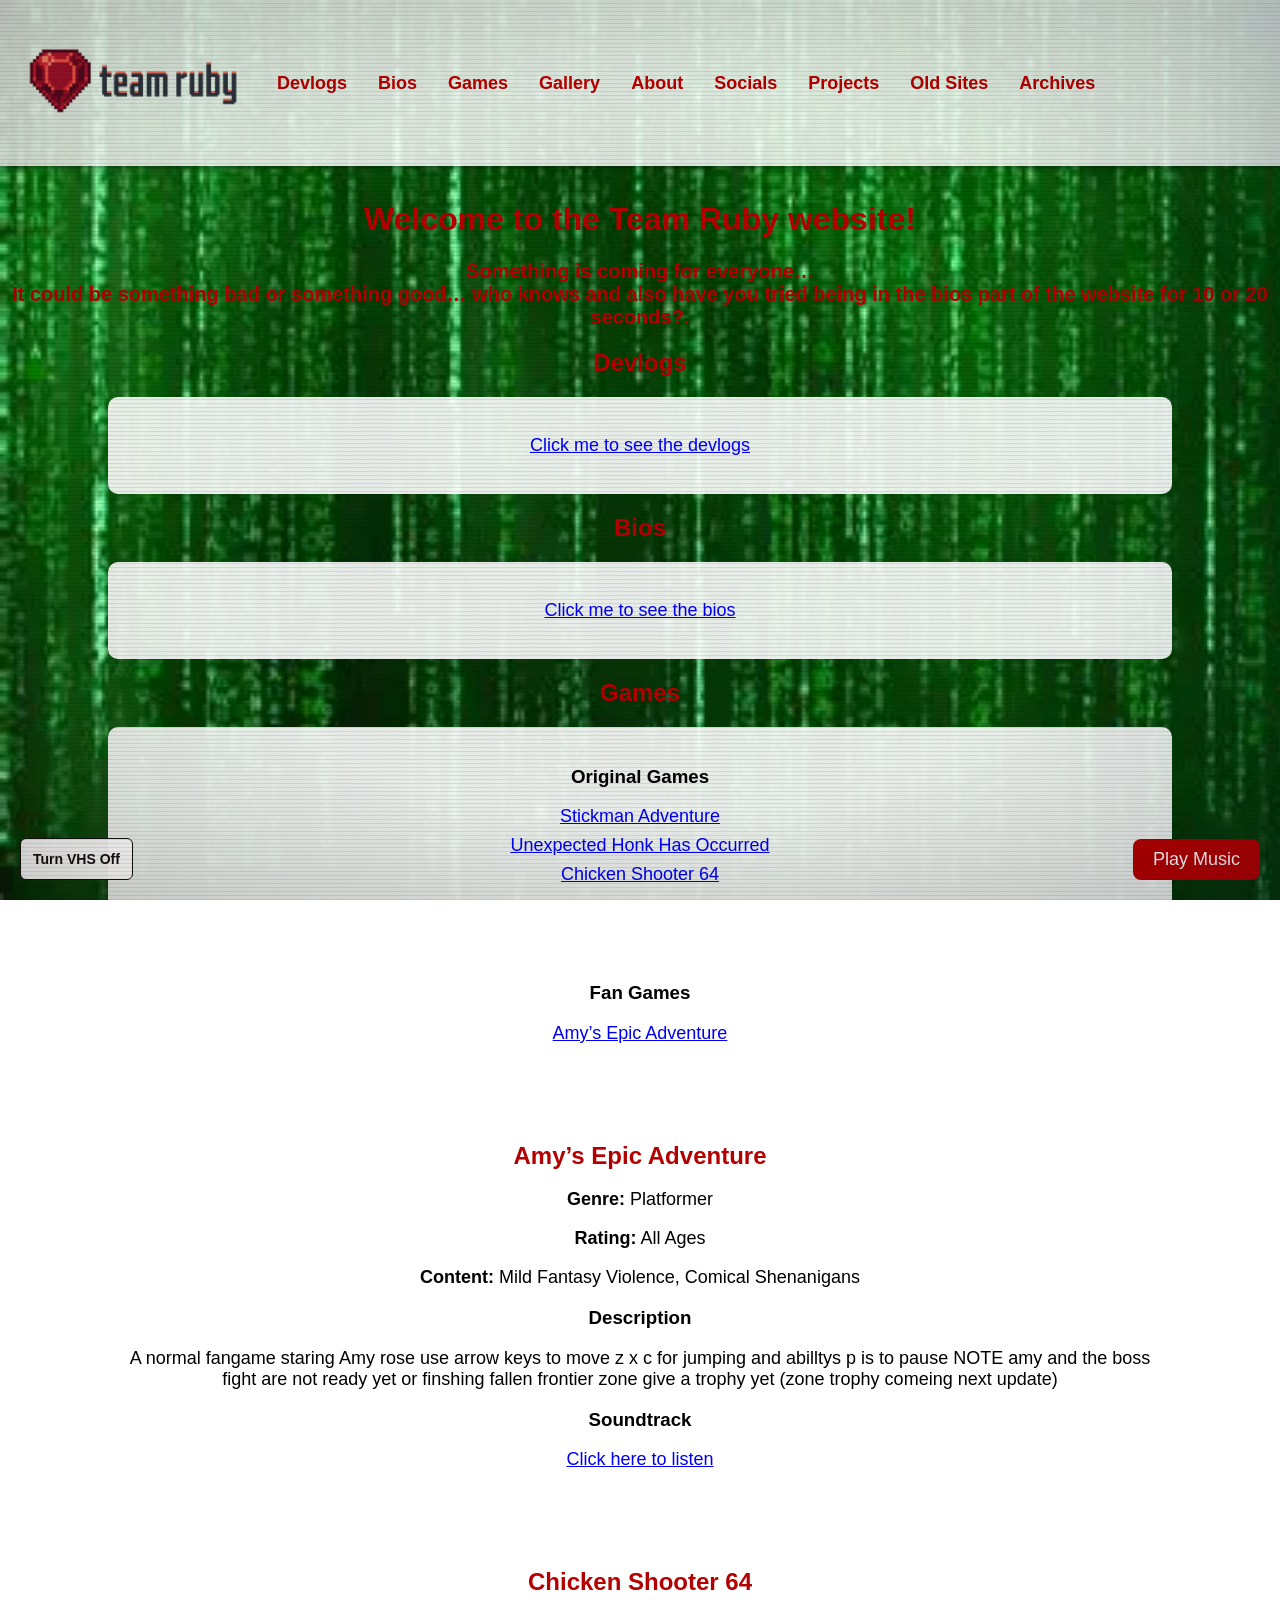
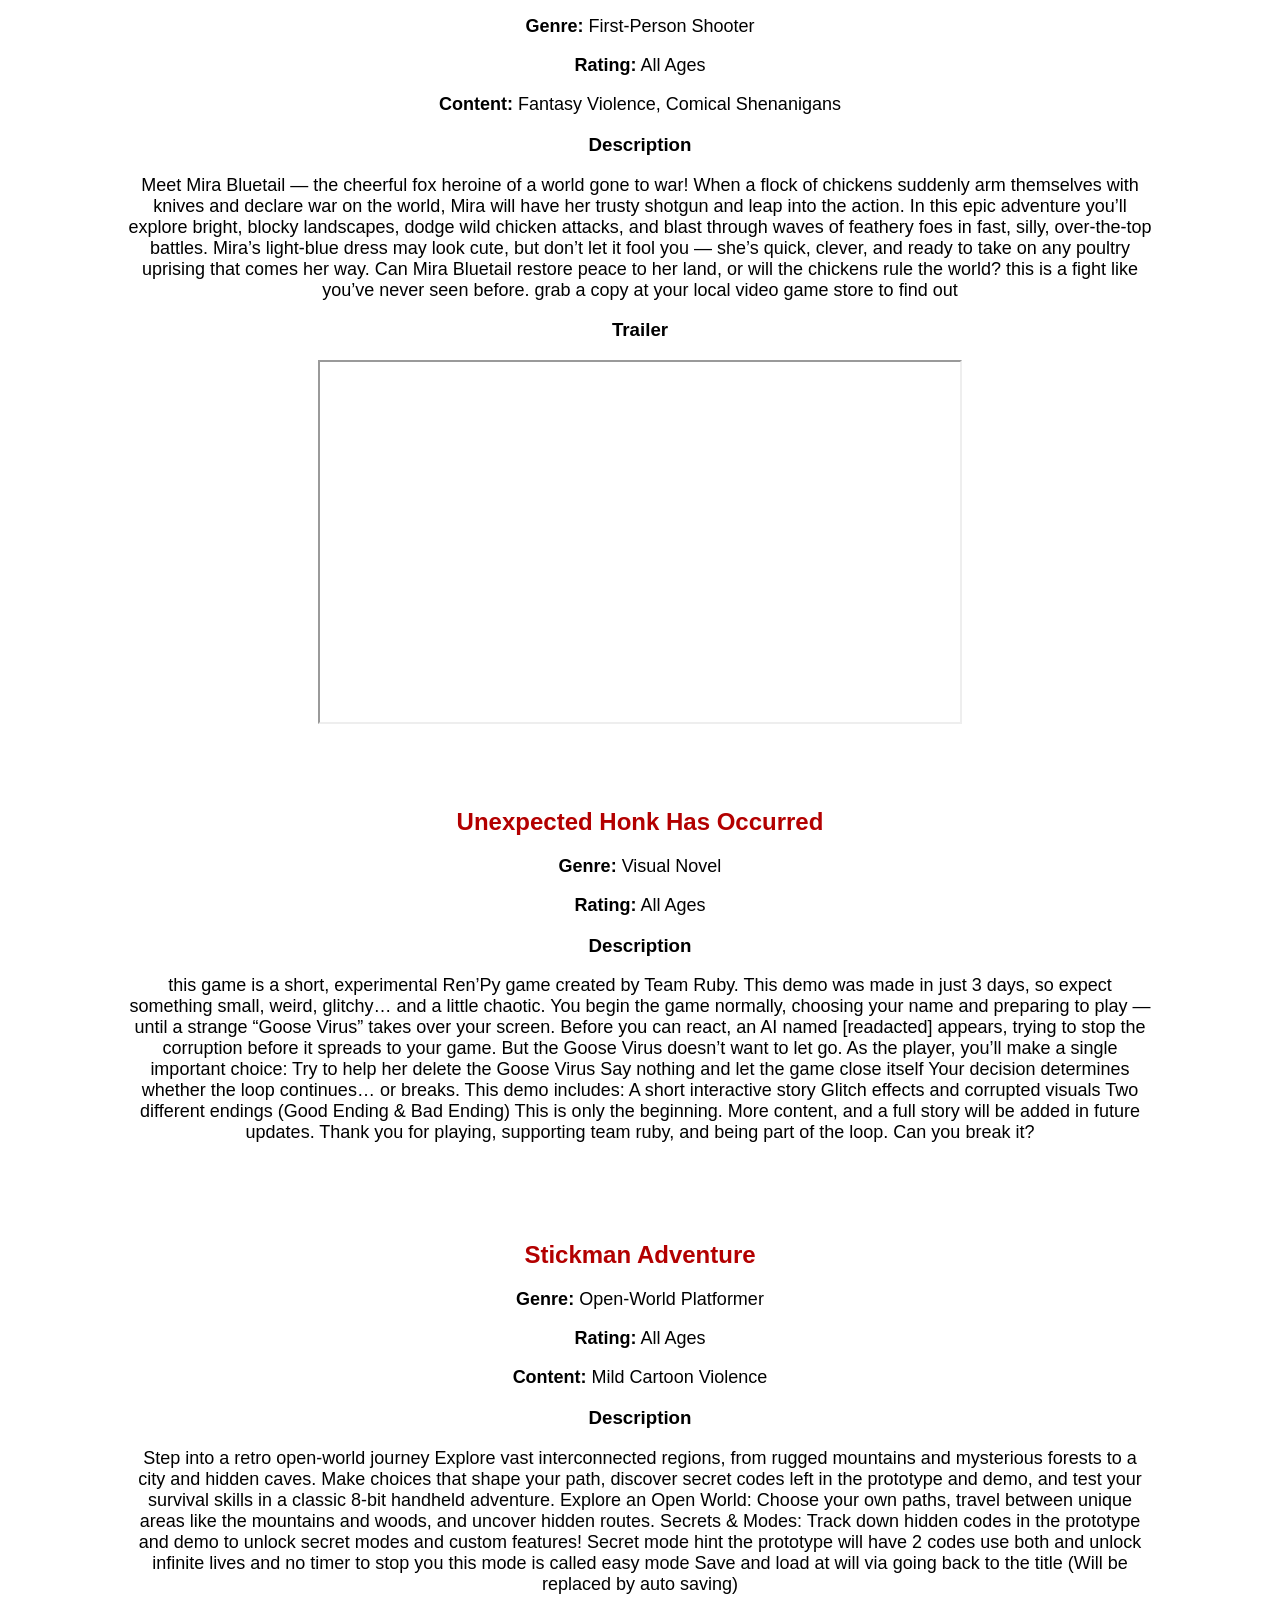
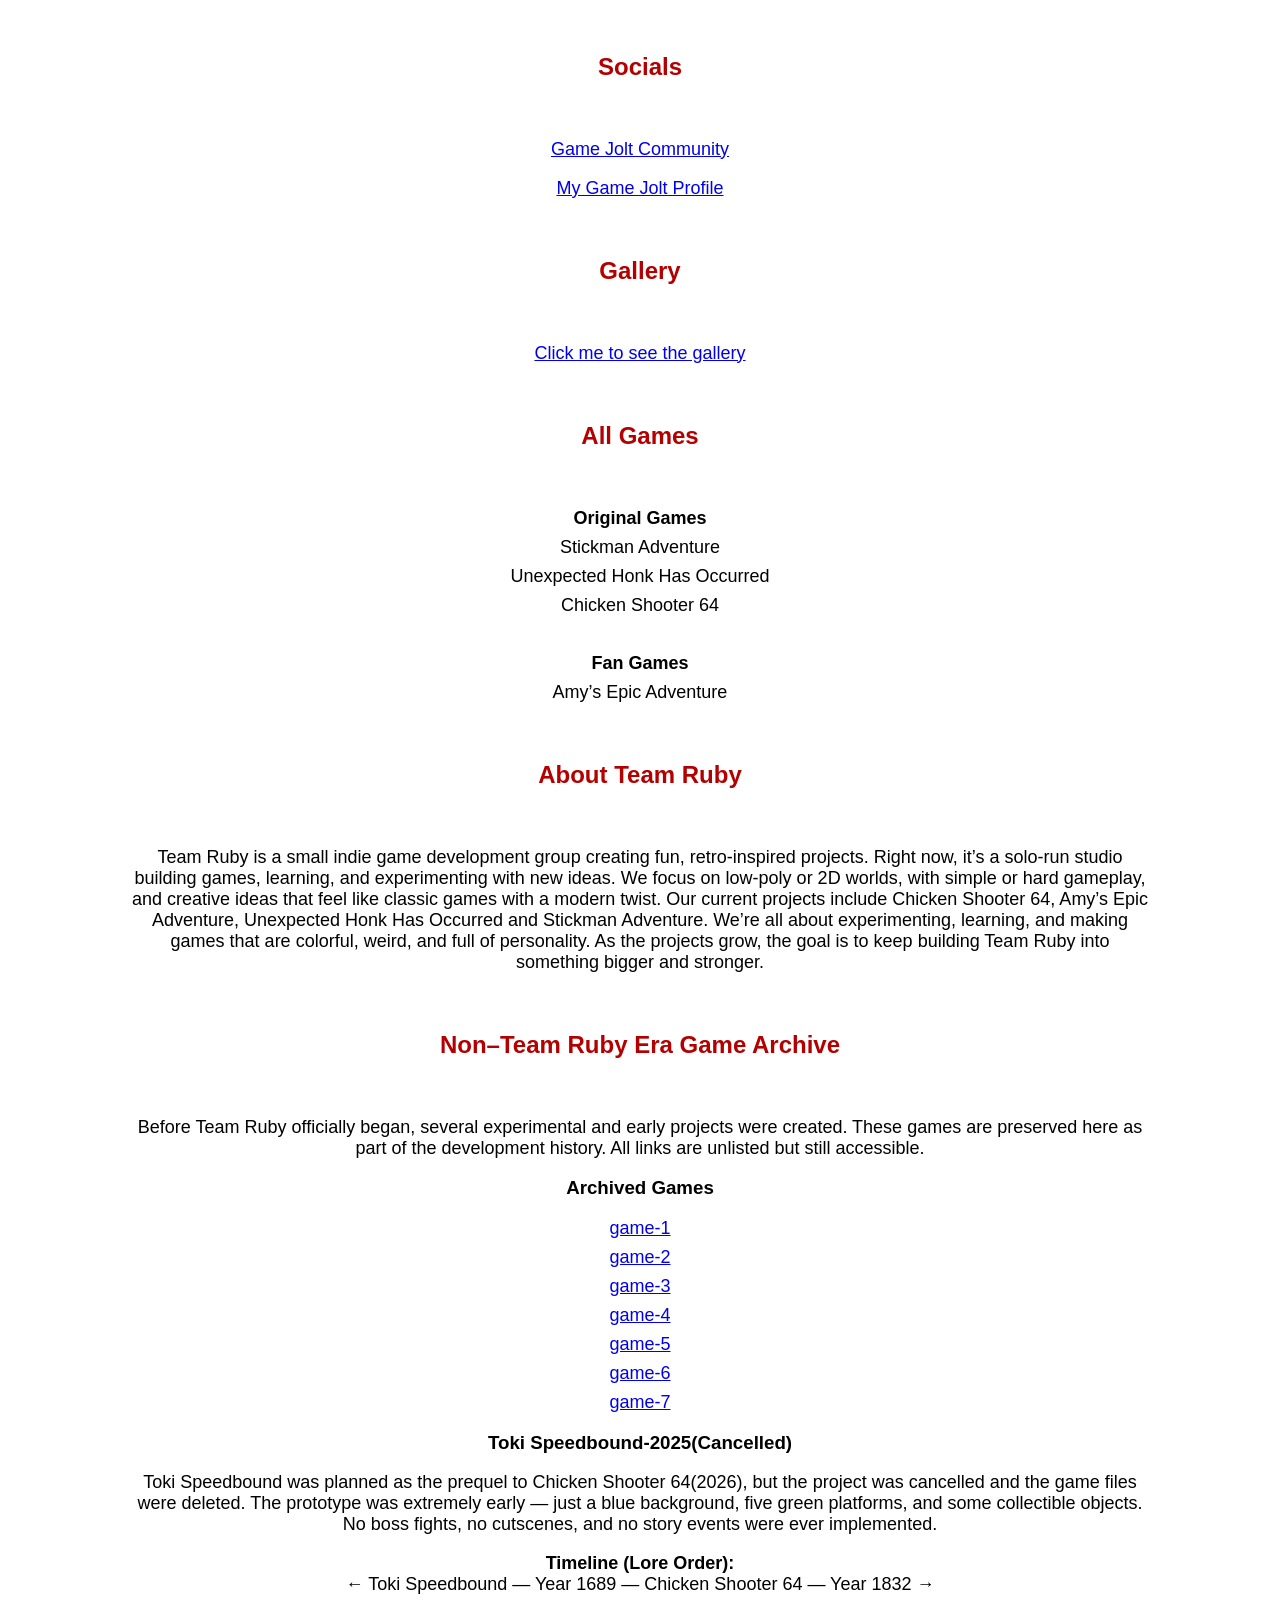
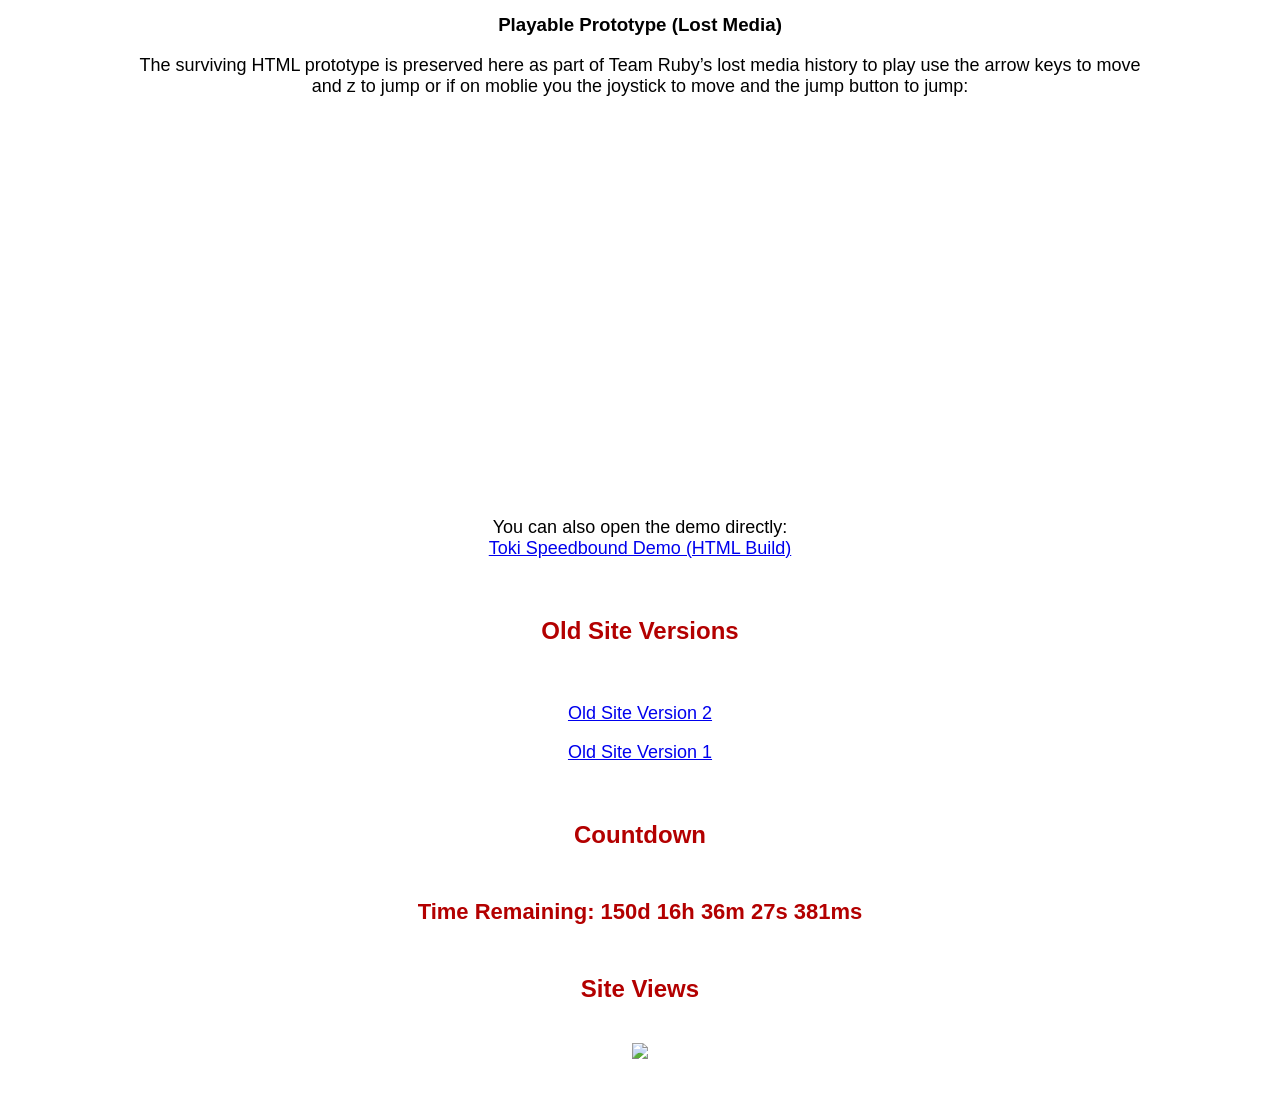
==== index.html @ decb9730 "Update index.html" ====
<!DOCTYPE html>
<html>
<head>
    <meta charset="UTF-8">
    <meta name="viewport" content="width=device-width, initial-scale=1.0">
    <title>Team Ruby</title>

    <style>
        html {
            scroll-padding-top: 140px;
        }

        body {
            font-family: Arial, sans-serif;
            background-image: url("assets/pictures/codebg.png");
            background-size: cover;
            background-repeat: no-repeat;
            background-attachment: fixed;
            text-align: center;
            margin: 0;
            padding: 0;
            overflow-x: hidden;
        }

        .header-bar {
            width: 100%;
            background: rgba(255, 255, 255, 0.85);
            display: flex;
            align-items: center;
            justify-content: flex-start;
            flex-wrap: wrap;
            gap: 8px 24px;
            padding: 8px 20px;
            box-sizing: border-box;
            position: fixed;
            top: 0;
            left: 0;
            z-index: 1000;
            box-shadow: 0px 2px 5px rgba(0,0,0,0.3);
            min-height: 120px;
        }

        .header-bar img {
            height: 150px;
            max-width: 100%;
        }

        .nav-links {
            display: flex;
            flex: 1 1 600px;
            flex-wrap: wrap;
            gap: 15px;
        }

        .nav-links a {
            font-size: 18px;
            color: #b30000;
            text-decoration: none;
            font-weight: bold;
            padding: 5px 8px;
        }

        .nav-links a:hover {
            text-decoration: underline;
        }

        .hamburger {
            display: none;
            flex-direction: column;
            gap: 5px;
            cursor: pointer;
        }

        .hamburger div {
            width: 32px;
            height: 4px;
            background: #b30000;
            border-radius: 2px;
        }

        .mobile-menu {
            display: none;
            flex-direction: column;
            background: rgba(255, 255, 255, 0.95);
            width: 100%;
            box-shadow: 0px 2px 5px rgba(0,0,0,0.3);
            overflow: hidden;
            max-height: 0;
            transition: max-height 0.35s ease;
        }

        .mobile-menu.open {
            display: flex;
            max-height: 500px;
        }

        .mobile-menu a {
            padding: 12px;
            font-size: 16px;
            color: #b30000;
            font-weight: bold;
            text-decoration: none;
        }

        .mobile-menu a:hover {
            background: #ffe5e5;
        }

        @media (max-width: 600px) {
            .nav-links {
                display: none;
            }
            .hamburger {
                display: flex;
            }
        }

        .content {
            padding-top: 180px;
        }

        h1, h2 {
            color: #b30000;
        }

        p {
            font-size: 18px;
        }

        .section-box {
            background: rgba(255, 255, 255, 0.9);
            width: 80%;
            margin: 20px auto;
            padding: 20px;
            border-radius: 10px;
        }

        ul {
            list-style: none;
            padding: 0;
            font-size: 18px;
        }

        li {
            margin: 8px 0;
        }

        #music-toggle {
            position: fixed;
            bottom: 20px;
            right: 20px;
            padding: 10px 20px;
            font-size: 18px;
            background: #b30000;
            color: white;
            border: none;
            border-radius: 8px;
            cursor: pointer;
            z-index: 2000;
        }

        #mystery-message:hover {
            cursor: pointer;
            text-decoration: underline;
        }

        /* MOBILE PATCH CSS */
        @media (max-width: 600px) {
            .header-bar {
                display: none;
            }
            #mobile-access {
                display: block;
            }
        }

        #mobile-access {
            display: none;
            margin-top: 160px;
        }

        #mobile-access .section-box {
            background: rgba(255, 255, 255, 0.95);
            width: 85%;
            margin: 20px auto;
            padding: 20px;
            border-radius: 10px;
        }

        #mobile-access a {
            display: block;
            padding: 12px;
            font-size: 18px;
            color: #b30000;
            font-weight: bold;
            text-decoration: none;
        }

        #mobile-access a:hover {
            background: #ffe5e5;
        }
    </style>

    <link rel="stylesheet" href="assets/css/vhs.css">
</head>

<body>

<div class="header-bar">
    <img src="assets/pictures/logo.png" alt="Team Ruby Logo">

    <div class="nav-links">
        <a href="extra_htmls/devlog.html">Devlogs</a>
        <a href="extra_htmls/bios.html">Bios</a>
        <a href="#games">Games</a>
        <a href="extra_htmls/gallery.html">Gallery</a>
        <a href="#about">About</a>
        <a href="#socials">Socials</a>
        <a href="#gameslist">Projects</a>
        <a href="#oldsites">Old Sites</a>
        <a href="#archive">Archives</a>
        <a id="devConsoleLink" href="https://animecraftyt.github.io/teamrubysite-console/" style="display:none;">Dev Console</a>
    </div>

    <div class="hamburger" id="hamburger">
        <div></div>
        <div></div>
        <div></div>
    </div>
</div>

<div class="mobile-menu" id="mobile-menu">
    <a href="extra_htmls/devlog.html">Devlogs</a>
    <a href="extra_htmls/bios.html">Bios</a>
    <a href="#games">Games</a>
    <a href="extra_htmls/gallery.html">Gallery</a>
    <a href="#about">About</a>
    <a href="#socials">Socials</a>
    <a href="#gameslist">Projects</a>
    <a href="#oldsites">Old Sites</a>
    <a href="#archive">Archives</a>
    <a id="devConsoleLinkMobile" href="https://animecraftyt.github.io/teamrubysite-console/" style="display:none;">Dev Console</a>
</div>

<button id="music-toggle">Play Music</button>
<audio id="bg-music" src="assets/audio/main-music.mp3" loop></audio>

<div class="content">

<h1>Welcome to the Team Ruby website!</h1>

<div id="mystery-message" style="color:#b30000; font-size:20px; font-weight:bold; margin-top:20px;">
    Something is coming for everyone…<br>
    It could be something bad or something good… who knows and also have you tried being in the bios part of the website for 10 or 20 seconds?.
</div>

<script>
document.getElementById("mystery-message").addEventListener("click", () => {
    document.getElementById("countdown-target").scrollIntoView({
        behavior: "smooth"
    });
});
</script>

<!-- ⭐ MOBILE PATCH VISUAL PART (PLACED ABOVE DEVLOGS) -->
<div id="mobile-access" style="display:none;">
    <div class="section-box">
        <h2>Mobile Navigation</h2>

        <a href="extra_htmls/devlog.html">Devlogs</a>
        <a href="extra_htmls/bios.html">Bios</a>
        <a href="#games">Games</a>
        <a href="extra_htmls/gallery.html">Gallery</a>
        <a href="#about">About</a>
        <a href="#socials">Socials</a>
        <a href="#gameslist">Projects</a>
        <a href="#oldsites">Old Sites</a>

        <a id="devConsoleLinkMobile" href="console/index.html" style="display:none;">Dev Console</a>
    </div>
</div>

<!-- Your original Devlogs section continues here -->
<h2 id="devlogs">Devlogs</h2>
<div class="section-box">
    <p><a href="extra_htmls/devlog.html">Click me to see the devlogs</a></p>
</div>

    <h2 id="bios">Bios</h2>
<div class="section-box">
    <p><a href="extra_htmls/bios.html">Click me to see the bios</a></p>
</div>

<h2 id="games">Games</h2>
<div class="section-box">
    <h3>Original Games</h3>
    <ul>
        <li><a href="#stickman">Stickman Adventure</a></li>
        <li><a href="#unexpectedhonk">Unexpected Honk Has Occurred</a></li>
        <li><a href="#chickenshooter">Chicken Shooter 64</a></li>
    </ul>
</div>

<div class="section-box">
    <h3>Fan Games</h3>
    <ul>
        <li><a href="#amy-adventure">Amy’s Epic Adventure</a></li>
    </ul>
</div>

<!--part 2 of my script-->
    
    <!-- Amy -->
<div class="section-box" id="amy-adventure">
    <h2>Amy’s Epic Adventure</h2>

    <p><strong>Genre:</strong> Platformer</p>
    <p><strong>Rating:</strong> All Ages</p>
    <p><strong>Content:</strong> Mild Fantasy Violence, Comical Shenanigans</p>

    <h3>Description</h3>
    <p>A normal fangame staring Amy rose
        use arrow keys to move z x c for jumping and abilltys p is to pause
NOTE amy and the boss fight are not ready yet or finshing fallen frontier zone give a trophy yet (zone trophy comeing next update)</p>

    <h3>Soundtrack</h3>
    <p><a href="https://drive.google.com/file/d/1KNocnhA2-tJUfSKqTl6JAy-WnFwdB6IJ/view?usp=drivesdk" target="_blank">Click here to listen</a></p>
</div>

<!-- Chicken Shooter -->
<div class="section-box" id="chickenshooter">
    <h2>Chicken Shooter 64</h2>

    <p><strong>Genre:</strong> First‑Person Shooter</p>
    <p><strong>Rating:</strong> All Ages</p>
    <p><strong>Content:</strong> Fantasy Violence, Comical Shenanigans</p>

    <h3>Description</h3>
    <p>Meet Mira Bluetail — the cheerful fox heroine of a world gone to war! When a flock of chickens suddenly arm themselves with knives and declare war on the world, Mira will have her trusty shotgun and leap into the action.
In this epic adventure you’ll explore bright, blocky landscapes, dodge wild chicken attacks, and blast through waves of feathery foes in fast, silly, over‑the‑top battles. Mira’s light‑blue dress may look cute, but don’t let it fool you — she’s quick, clever, and ready to take on any poultry uprising that comes her way.
Can Mira Bluetail restore peace to her land, or will the chickens rule the world?
this is a fight like you’ve never seen before.
grab a copy at your local video game store to find out</p>

    <h3>Trailer</h3>
    <iframe src="https://player.vimeo.com/video/1228200794?h=ba91138ea7" width="640" height="360"></iframe>
</div>

<!-- Unexpected Honk -->
<div class="section-box" id="unexpectedhonk">
    <h2>Unexpected Honk Has Occurred</h2>

    <p><strong>Genre:</strong> Visual Novel</p>
    <p><strong>Rating:</strong> All Ages</p>

    <h3>Description</h3>
    <p>this game is a short, experimental Ren’Py game created by Team Ruby. This demo was made in just 3 days, so expect something small, weird, glitchy… and a little chaotic.
You begin the game normally, choosing your name and preparing to play — until a strange “Goose Virus” takes over your screen. Before you can react, an AI named [readacted] appears, trying to stop the corruption before it spreads to your game.
But the Goose Virus doesn’t want to let go.
As the player, you’ll make a single important choice:
Try to help her delete the Goose Virus
Say nothing and let the game close itself
Your decision determines whether the loop continues… or breaks.
This demo includes:
A short interactive story
Glitch effects and corrupted visuals
Two different endings (Good Ending & Bad Ending)
This is only the beginning.
More content,  and a full story will be added in future updates.
Thank you for playing, supporting team ruby, and being part of the loop. Can you break it?</p>
</div>

<!-- Stickman -->
<div class="section-box" id="stickman">
    <h2>Stickman Adventure</h2>

    <p><strong>Genre:</strong> Open‑World Platformer</p>
    <p><strong>Rating:</strong> All Ages</p>
    <p><strong>Content:</strong> Mild Cartoon Violence</p>

    <h3>Description</h3>
    <p>Step into a retro open-world journey Explore vast interconnected regions, from rugged mountains and mysterious forests to a city and hidden caves. Make choices that shape your path, discover secret codes left in the prototype and demo, and test your survival skills in a classic 8-bit handheld adventure.
Explore an Open World: Choose your own paths, travel between unique areas like the mountains and woods, and uncover hidden routes.
Secrets & Modes: Track down hidden codes in the prototype and demo to unlock secret modes and custom features!
Secret mode hint the prototype will have 2 codes use both and unlock infinite lives and no timer to stop you this mode is called easy mode
Save and load at will via going back to the title
(Will be replaced by auto saving)</p>
</div>

<h2 id="socials">Socials</h2>
<div class="section-box">
    <p><a href="https://gamejolt.com/c/ruby-y5ym9k" target="_blank">Game Jolt Community</a></p>
    <p><a href="https://gamejolt.com/@animecraft64YT" target="_blank">My Game Jolt Profile</a></p>
</div>

<h2 id="gallery">Gallery</h2>
<div class="section-box">
    <p><a href="extra_htmls/gallery.html">Click me to see the gallery</a></p>
</div>

<h2 id="gameslist">All Games</h2>
<div class="section-box">
    <ul>
        <li><strong>Original Games</strong></li>
        <li>Stickman Adventure</li>
        <li>Unexpected Honk Has Occurred</li>
        <li>Chicken Shooter 64</li>
        <br>
        <li><strong>Fan Games</strong></li>
        <li>Amy’s Epic Adventure</li>
    </ul>
</div>

<h2 id="about">About Team Ruby</h2>
<div class="section-box">
    <p>Team Ruby is a small indie game development group creating fun, retro‑inspired projects. Right now, it’s a solo-run studio building games, learning, and experimenting with new ideas. We focus on low‑poly or 2D worlds, with simple or hard gameplay, and creative ideas that feel like classic games with a modern twist.
Our current projects include Chicken Shooter 64, Amy’s Epic Adventure, Unexpected Honk Has Occurred and Stickman Adventure. We’re all about experimenting, learning, and making games that are colorful, weird, and full of personality. As the projects grow, the goal is to keep building Team Ruby into something bigger and stronger.</p>
</div>



<h2 id="archive">Non–Team Ruby Era Game Archive</h2>
<div class="section-box">
    <p>Before Team Ruby officially began, several experimental and early projects were created. 
       These games are preserved here as part of the development history. All links are unlisted but still accessible.</p>

    <h3>Archived Games</h3>
    <ul>
        <li><a href="https://gamejolt.com/games/vs-sonic/1012588" target="_blank">game-1</a></li>
        <li><a href="https://gamejolt.com/games/dokidoki1221/1012589" target="_blank">game-2</a></li>
        <li><a href="https://gamejolt.com/games/gm123/1017502" target="_blank">game-3</a></li>
        <li><a href="https://gamejolt.com/games/kintiopet/1012794" target="_blank">game-4</a></li>
        <li><a href="https://gamejolt.com/games/smbr/1023802" target="_blank">game-5</a></li>
        <li><a href="https://gamejolt.com/games/ddtobadending/1023807" target="_blank">game-6</a></li>
        <li><a href="https://gamejolt.com/games/bbm/1030787" target="_blank">game-7</a></li>
    </ul>

    <h3>Toki Speedbound-2025(Cancelled)</h3>
    <p>Toki Speedbound was planned as the prequel to Chicken Shooter 64(2026), but the project was cancelled and the game files were deleted. 
       The prototype was extremely early — just a blue background, five green platforms, and some collectible objects. 
       No boss fights, no cutscenes, and no story events were ever implemented.</p>

    <p><strong>Timeline (Lore Order):</strong><br>
       &larr; Toki Speedbound — Year 1689 &mdash; Chicken Shooter 64 — Year 1832 &rarr;
    </p>
<h3>Playable Prototype (Lost Media)</h3>
    <p>The surviving HTML prototype is preserved here as part of Team Ruby’s lost media history
        to play use the arrow keys to move and z to jump or if on moblie you the joystick to move and the jump button to jump:</p>

    <!-- Toki Speedbound Prototype Embed -->
    <iframe frameborder="0" 
            src="https://itch.io/embed-upload/15043497?color=333333" 
            allowfullscreen 
            width="640" 
            height="380">
        <a href="https://animecraft64yt.itch.io/toki-speedbound-demo">Play toki speedbound demo on itch.io</a>
    </iframe>
    
    <p>You can also open the demo directly:<br>
       <a href="https://animecraft64yt.itch.io/toki-speedbound-demo" target="_blank">Toki Speedbound Demo  (HTML Build)</a>
    </p>
</div>


    
    
<h2 id="oldsites">Old Site Versions</h2>
<div class="section-box">
    <p><a href="https://6aa1d3285f602.site123.me/" target="_blank">Old Site Version 2</a></p>
    <p><a href="https://animecraft64ytpage.tiiny.site/" target="_blank">Old Site Version 1</a></p>
</div>


<!--part 3 of my script-->
    
    <!-- COUNTDOWN TARGET -->
<div id="countdown-target"></div>

<h2>Countdown</h2>
<div class="section-box">
    <div id="countdown" style="font-size:22px;color:#b30000;font-weight:bold;padding:10px;">
        Loading countdown…
    </div>
</div>

<h2>Site Views</h2>
<div class="section-box">
    <img src="https://api.visitorbadge.io/api/visitors?path=teamruby-site-views-animecraft64yt&label=Site%20Views&labelColor=%23b30000&countColor=%23ffffff&style=flat">
</div>

</div> <!-- END CONTENT -->

<script>
const hamburger = document.getElementById("hamburger");
const mobileMenu = document.getElementById("mobile-menu");

hamburger.addEventListener("click", () => {
    mobileMenu.classList.toggle("open");
});

const music = document.getElementById("bg-music");
const toggle = document.getElementById("music-toggle");
let playing = false;

toggle.addEventListener("click", () => {
    if (!playing) {
        music.play();
        toggle.textContent = "Pause Music";
        playing = true;
    } else {
        music.pause();
        toggle.textContent = "Play Music";
        playing = false;
    }
});
</script>

<script src="assets/js/vhs-toggle.js"></script>

<script>
// SECRET DEV CONSOLE UNLOCK (ARG path)
let logoClicks = 0;
const logo = document.querySelector(".header-bar img");

logo.addEventListener("click", () => {
    logoClicks++;
    if (logoClicks === 10) {
        window.location.href = "https://animecraftyt.github.io/teamrubysite-console/";
    }
});
</script>

<script>
// 5 MONTH COUNTDOWN LOGIC
const now = new Date();
const countdownEnd = new Date(now.getFullYear(), now.getMonth() + 5, now.getDate());

const mysteryMessage = document.getElementById("mystery-message");

function checkCountdown() {
    const today = new Date();
    if (today >= countdownEnd) {

        const desktopLink = document.getElementById("devConsoleLink");
        if (desktopLink) desktopLink.style.display = "inline-block";

        const mobileLink = document.getElementById("devConsoleLinkMobile");
        if (mobileLink) mobileLink.style.display = "block";

        if (mysteryMessage) mysteryMessage.style.display = "none";
    }
}

checkCountdown();
</script>

<script>
// VISIBLE COUNTDOWN WITH MS
function updateVisibleCountdown() {
    const countdownBox = document.getElementById("countdown");
    const now = new Date();
    const end = new Date(now.getFullYear(), now.getMonth() + 5, now.getDate());

    const diff = end - now;

    if (diff <= 0) {
        countdownBox.textContent = "Countdown Complete!";
        return;
    }

    const days = Math.floor(diff / (1000 * 60 * 60 * 24));
    const hours = Math.floor((diff / (1000 * 60 * 60)) % 24);
    const minutes = Math.floor((diff / (1000 * 60)) % 60);
    const seconds = Math.floor((diff / 1000) % 60);
    const milliseconds = diff % 1000;

    countdownBox.textContent =
        `Time Remaining: ${days}d ${hours}h ${minutes}m ${seconds}s ${milliseconds}ms`;
}

updateVisibleCountdown();
setInterval(updateVisibleCountdown, 50);
</script>

<!-- ⭐ MOBILE SCRIPT PATCH -->
<script>
function applyMobilePatch() {
    const isMobile = window.innerWidth <= 600;

    if (isMobile) {
        const header = document.querySelector(".header-bar");
        if (header) header.style.display = "none";

        const mobileNav = document.getElementById("mobile-access");
        if (mobileNav) mobileNav.style.display = "block";
    }
}

applyMobilePatch();

</script>

    <script>
    window.onload = function() {
        // Always scroll to the top when the site loads
        window.scrollTo(0, 0);
    };
</script>

</body>
</html>
---- assets/css/vhs.css ----
body::after {
    content: "";
    position: fixed;
    inset: 0;
    z-index: 9999;
    pointer-events: none;
    background:
        repeating-linear-gradient(
            to bottom,
            rgba(8, 12, 18, 0) 0,
            rgba(8, 12, 18, 0) 3px,
            rgba(8, 12, 18, 0.13) 3px,
            rgba(8, 12, 18, 0.13) 4px
        ),
        linear-gradient(90deg, rgba(255, 25, 25, 0.025), transparent 18%, transparent 82%, rgba(20, 120, 255, 0.03)),
        radial-gradient(ellipse at center, transparent 58%, rgba(8, 12, 18, 0.18) 100%);
    box-shadow: inset 0 0 120px rgba(8, 12, 18, 0.12);
    opacity: 0.72;
    animation: vhs-flicker 7s steps(1, end) infinite;
}

body.vhs-disabled::after {
    display: none;
    animation: none;
}

#vhs-toggle {
    position: fixed;
    left: 20px;
    bottom: 20px;
    z-index: 2001;
    min-height: 42px;
    padding: 8px 12px;
    border: 1px solid #111;
    border-radius: 6px;
    background: rgba(255, 255, 255, 0.96);
    color: #111;
    cursor: pointer;
    font: inherit;
    font-size: 14px;
    font-weight: bold;
}

#vhs-toggle:focus-visible {
    outline: 3px solid #b30000;
    outline-offset: 3px;
}

@keyframes vhs-flicker {
    0%, 92%, 100% {
        opacity: 0.72;
    }
    93% {
        opacity: 0.58;
    }
    95% {
        opacity: 0.8;
    }
    97% {
        opacity: 0.66;
    }
}

@media (prefers-reduced-motion: reduce) {
    body::after {
        animation: none;
    }
}

@media (max-width: 600px) {
    #vhs-toggle {
        left: 10px;
        bottom: 10px;
        min-height: 38px;
        padding: 6px 10px;
        font-size: 12px;
    }
}
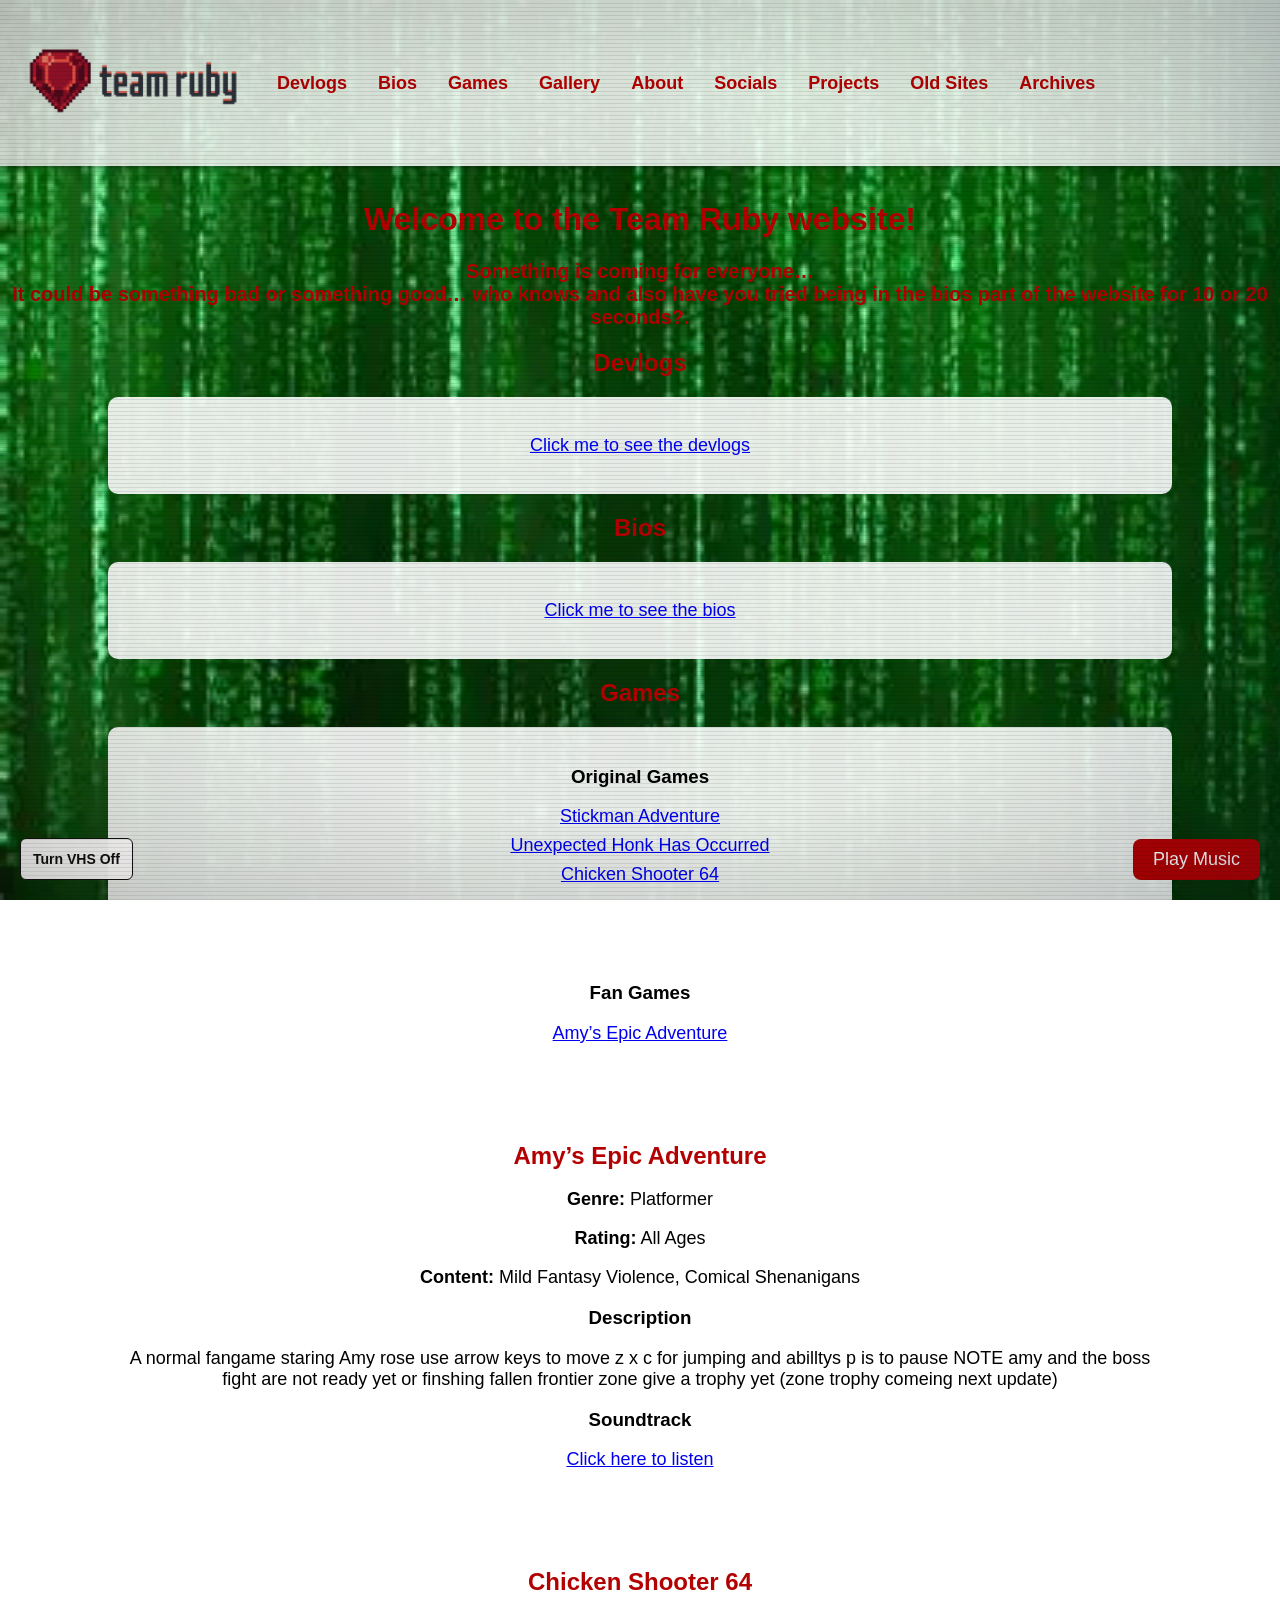
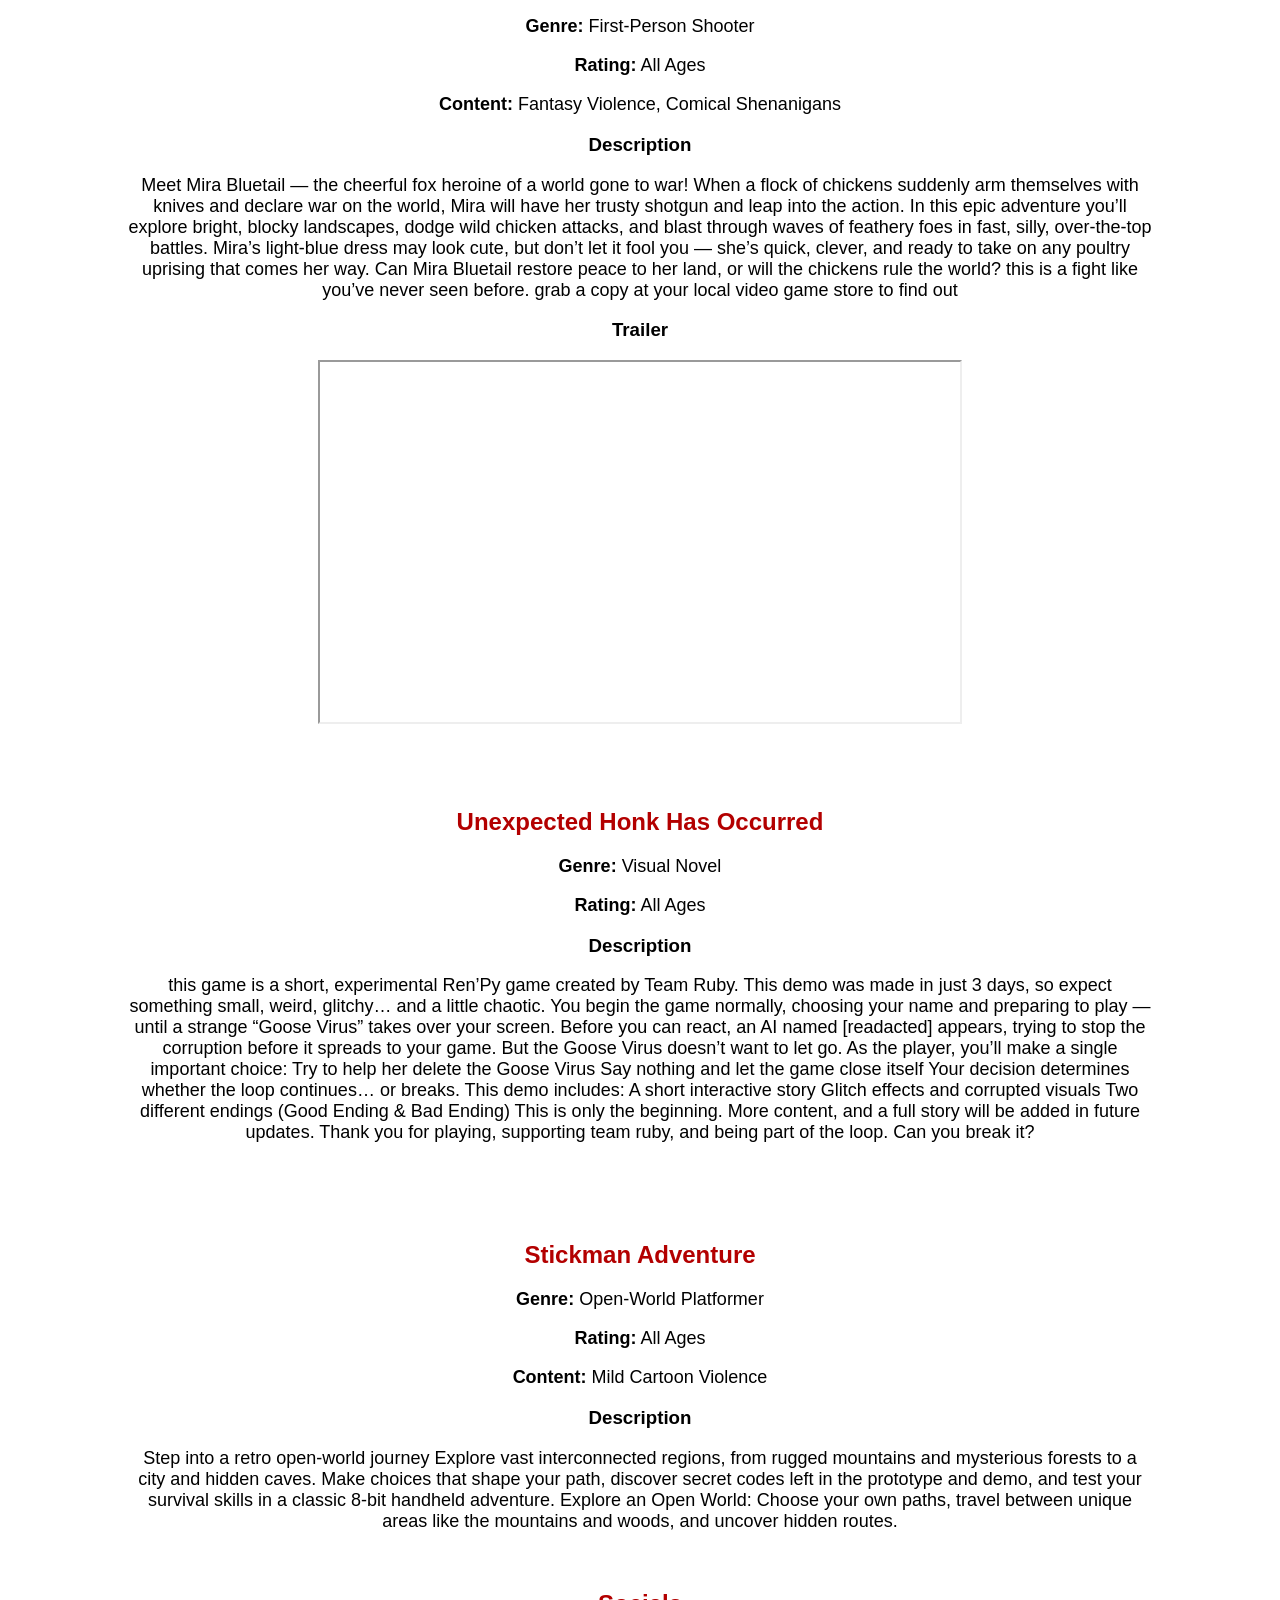
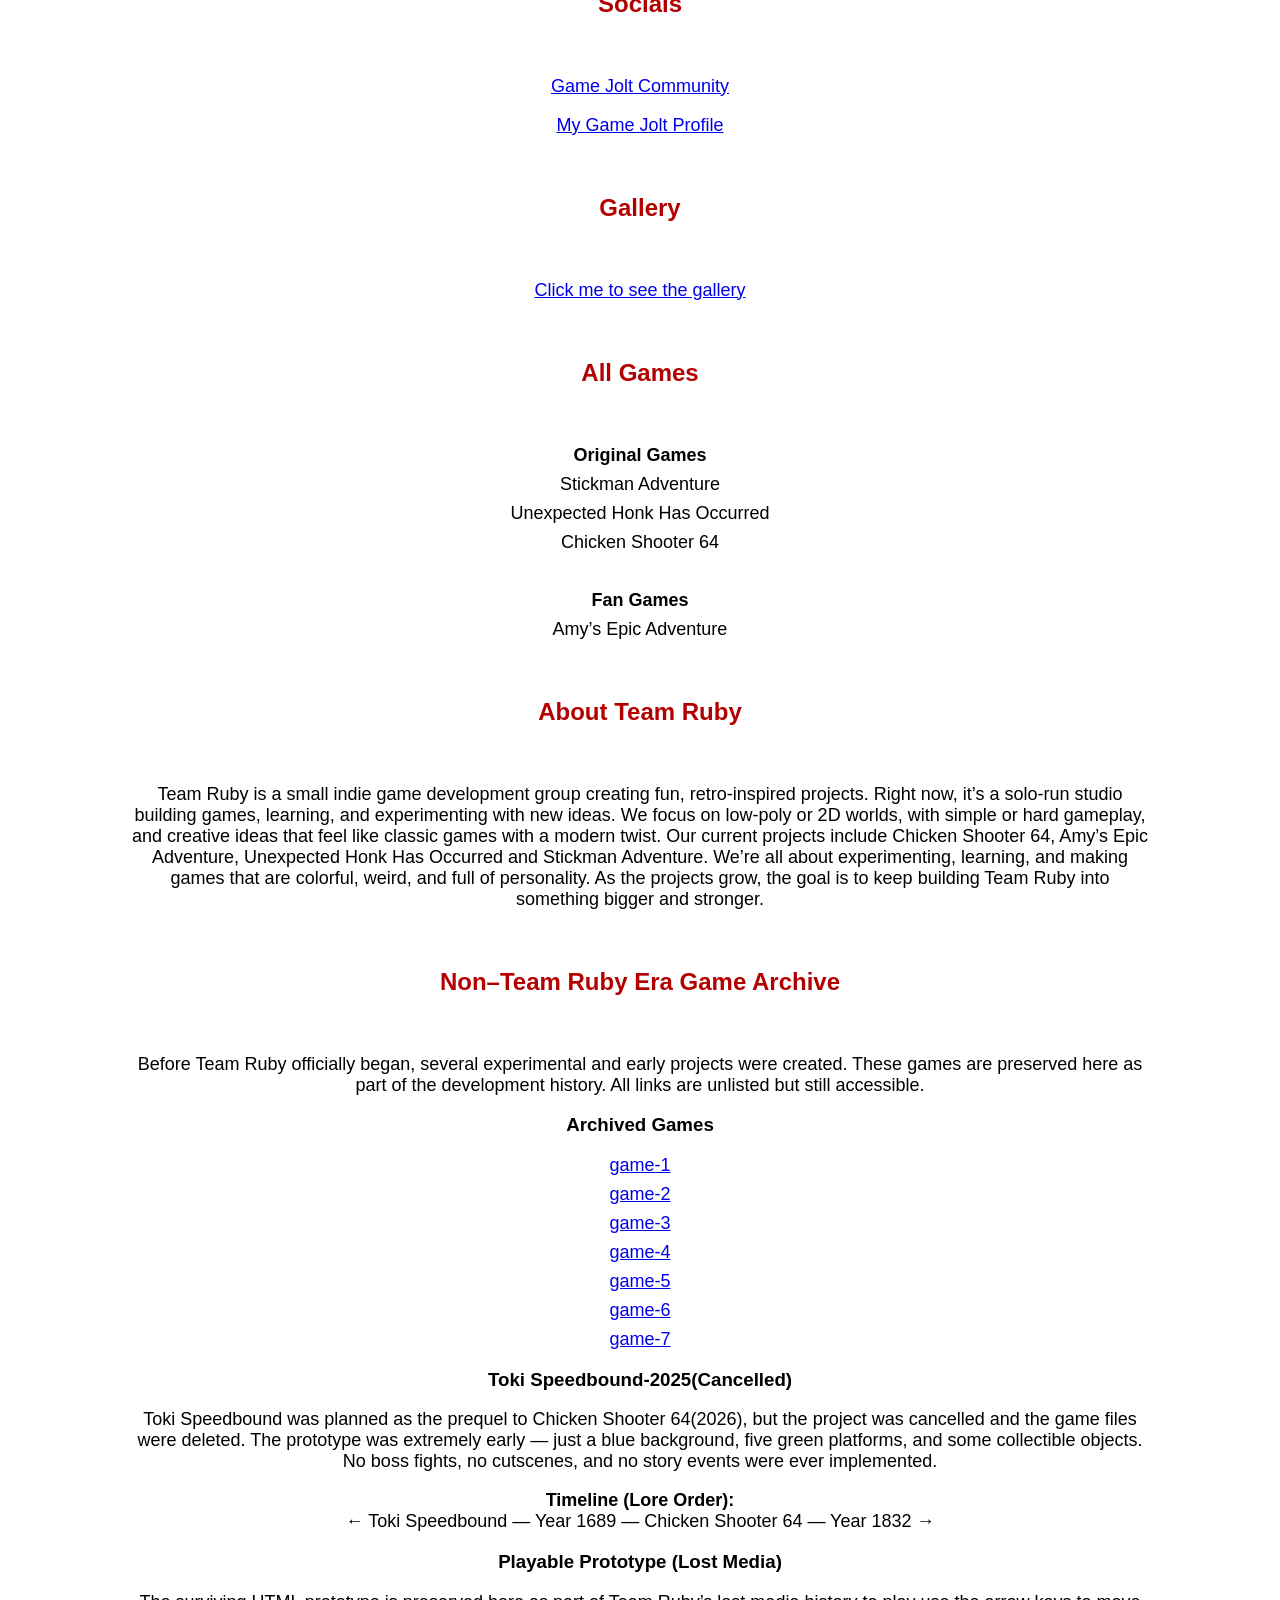
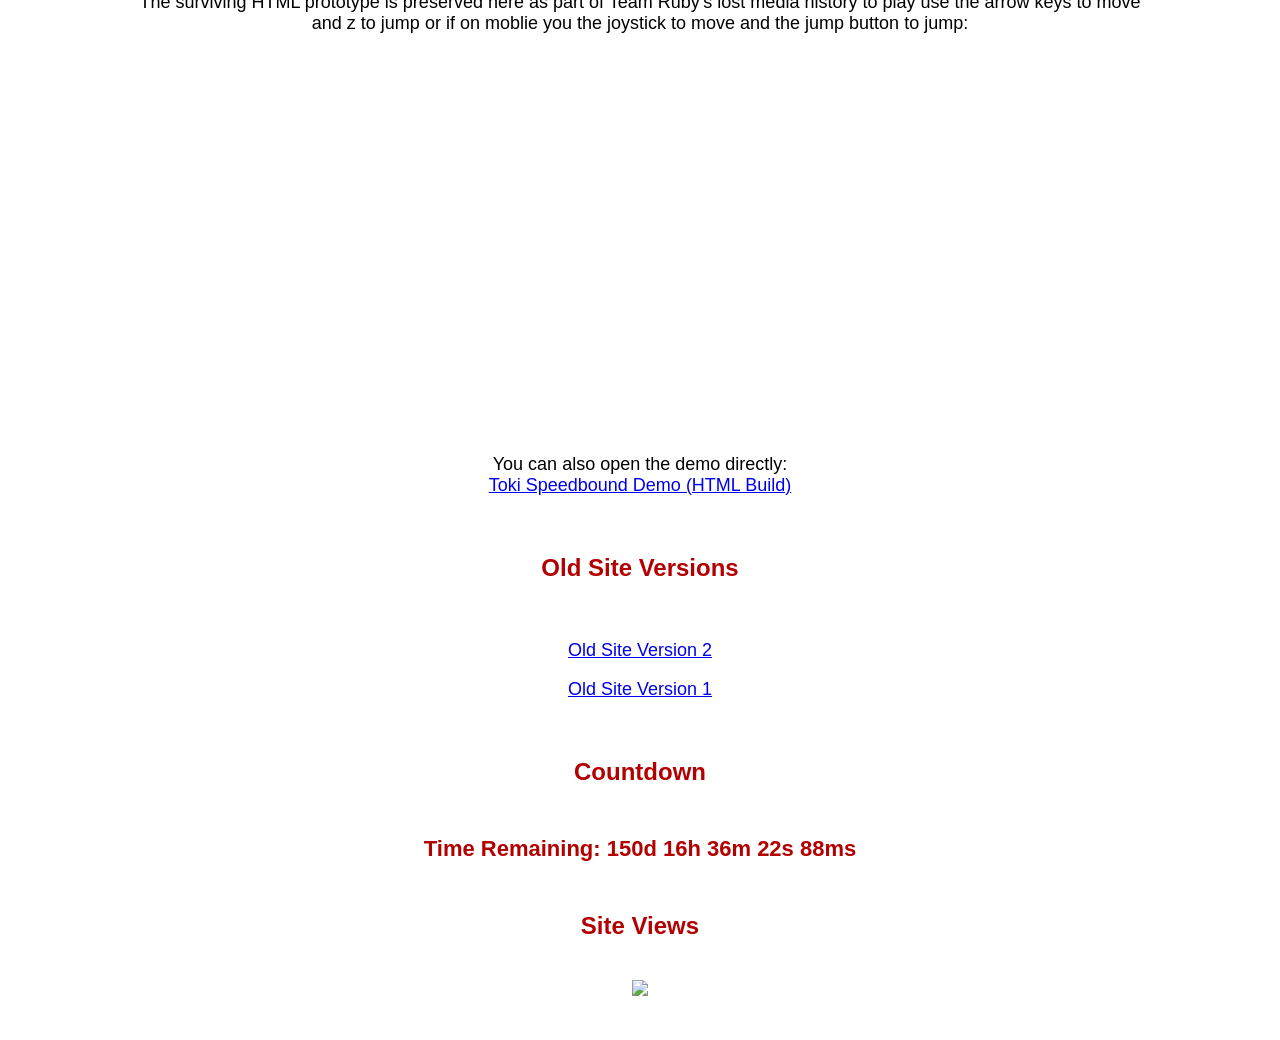
==== commit 23179caf: "Update index.html" ====
--- a/index.html
+++ b/index.html
@@ -380,11 +380,8 @@
 
     <h3>Description</h3>
     <p>Step into a retro open-world journey Explore vast interconnected regions, from rugged mountains and mysterious forests to a city and hidden caves. Make choices that shape your path, discover secret codes left in the prototype and demo, and test your survival skills in a classic 8-bit handheld adventure.
-Explore an Open World: Choose your own paths, travel between unique areas like the mountains and woods, and uncover hidden routes.
-Secrets & Modes: Track down hidden codes in the prototype and demo to unlock secret modes and custom features!
-Secret mode hint the prototype will have 2 codes use both and unlock infinite lives and no timer to stop you this mode is called easy mode
-Save and load at will via going back to the title
-(Will be replaced by auto saving)</p>
+
+Explore an Open World: Choose your own paths, travel between unique areas like the mountains and woods, and uncover hidden routes.</p>
 </div>
 
 <h2 id="socials">Socials</h2>
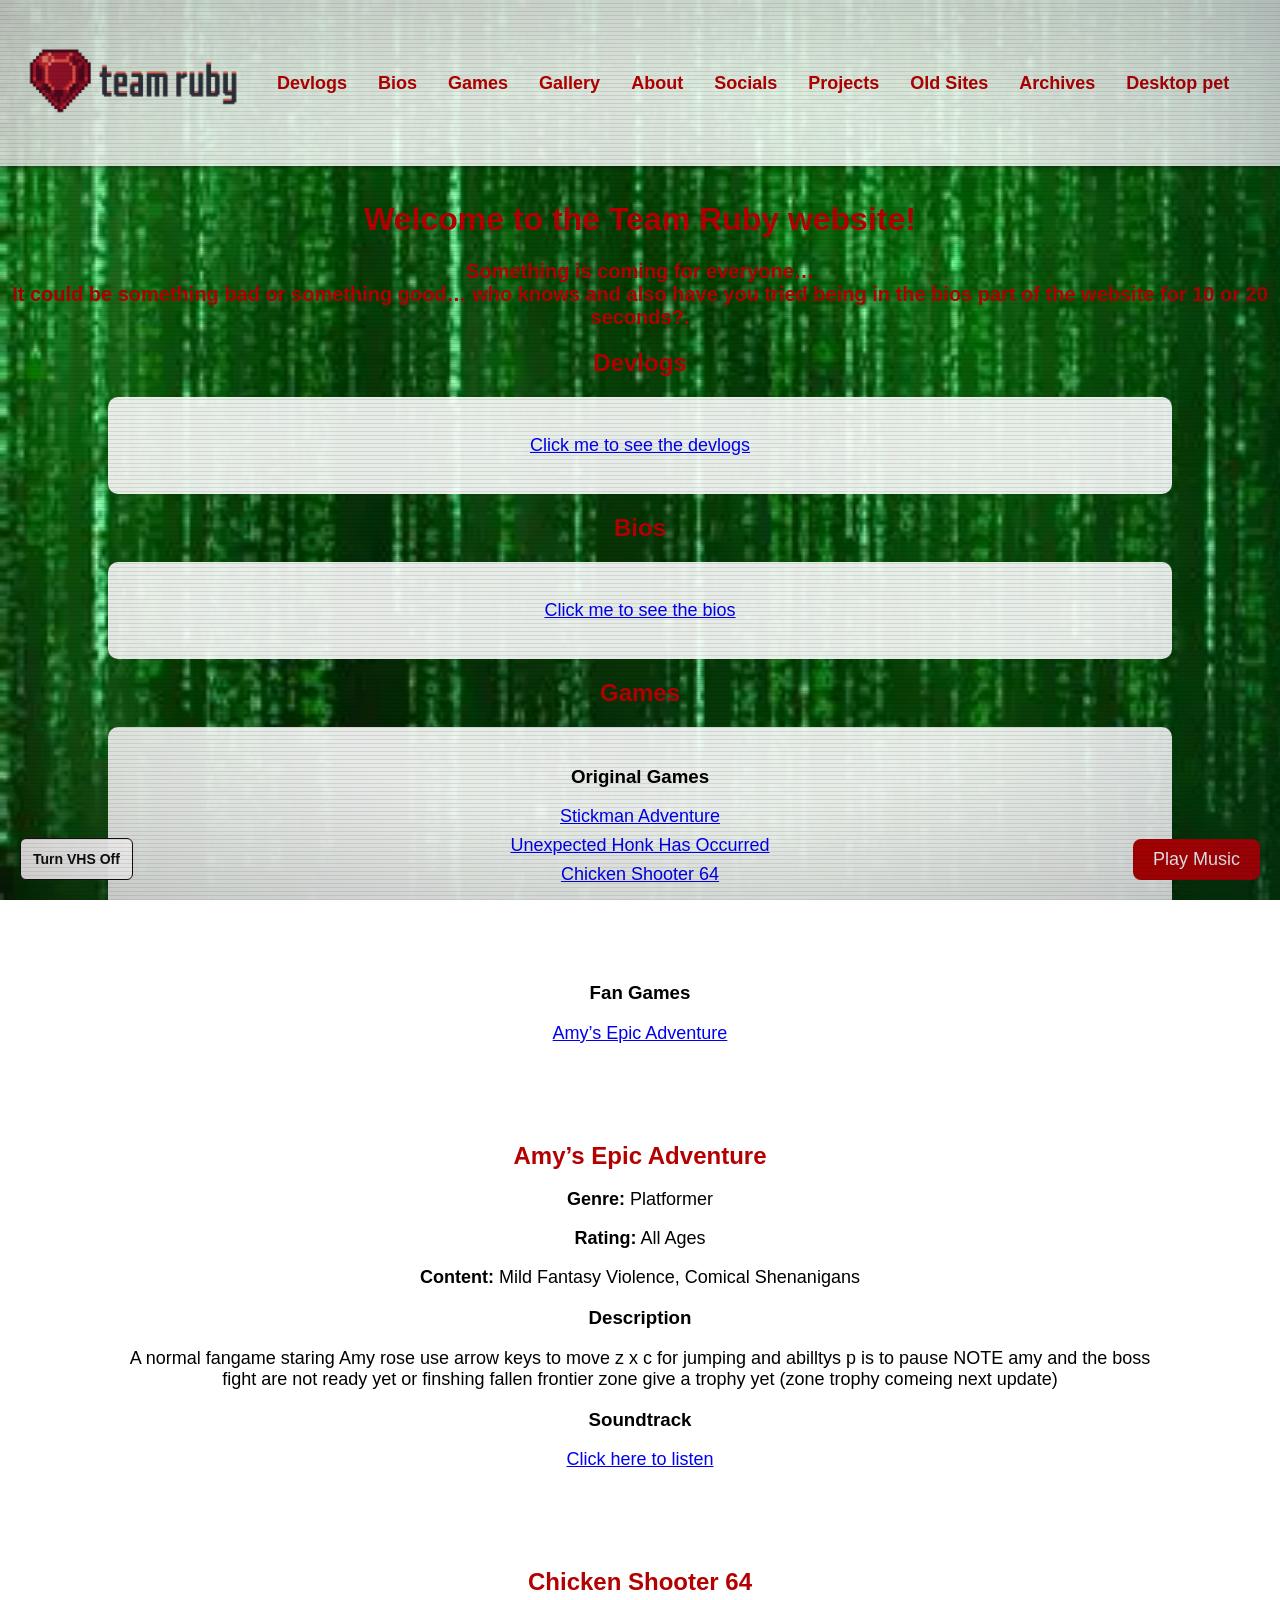
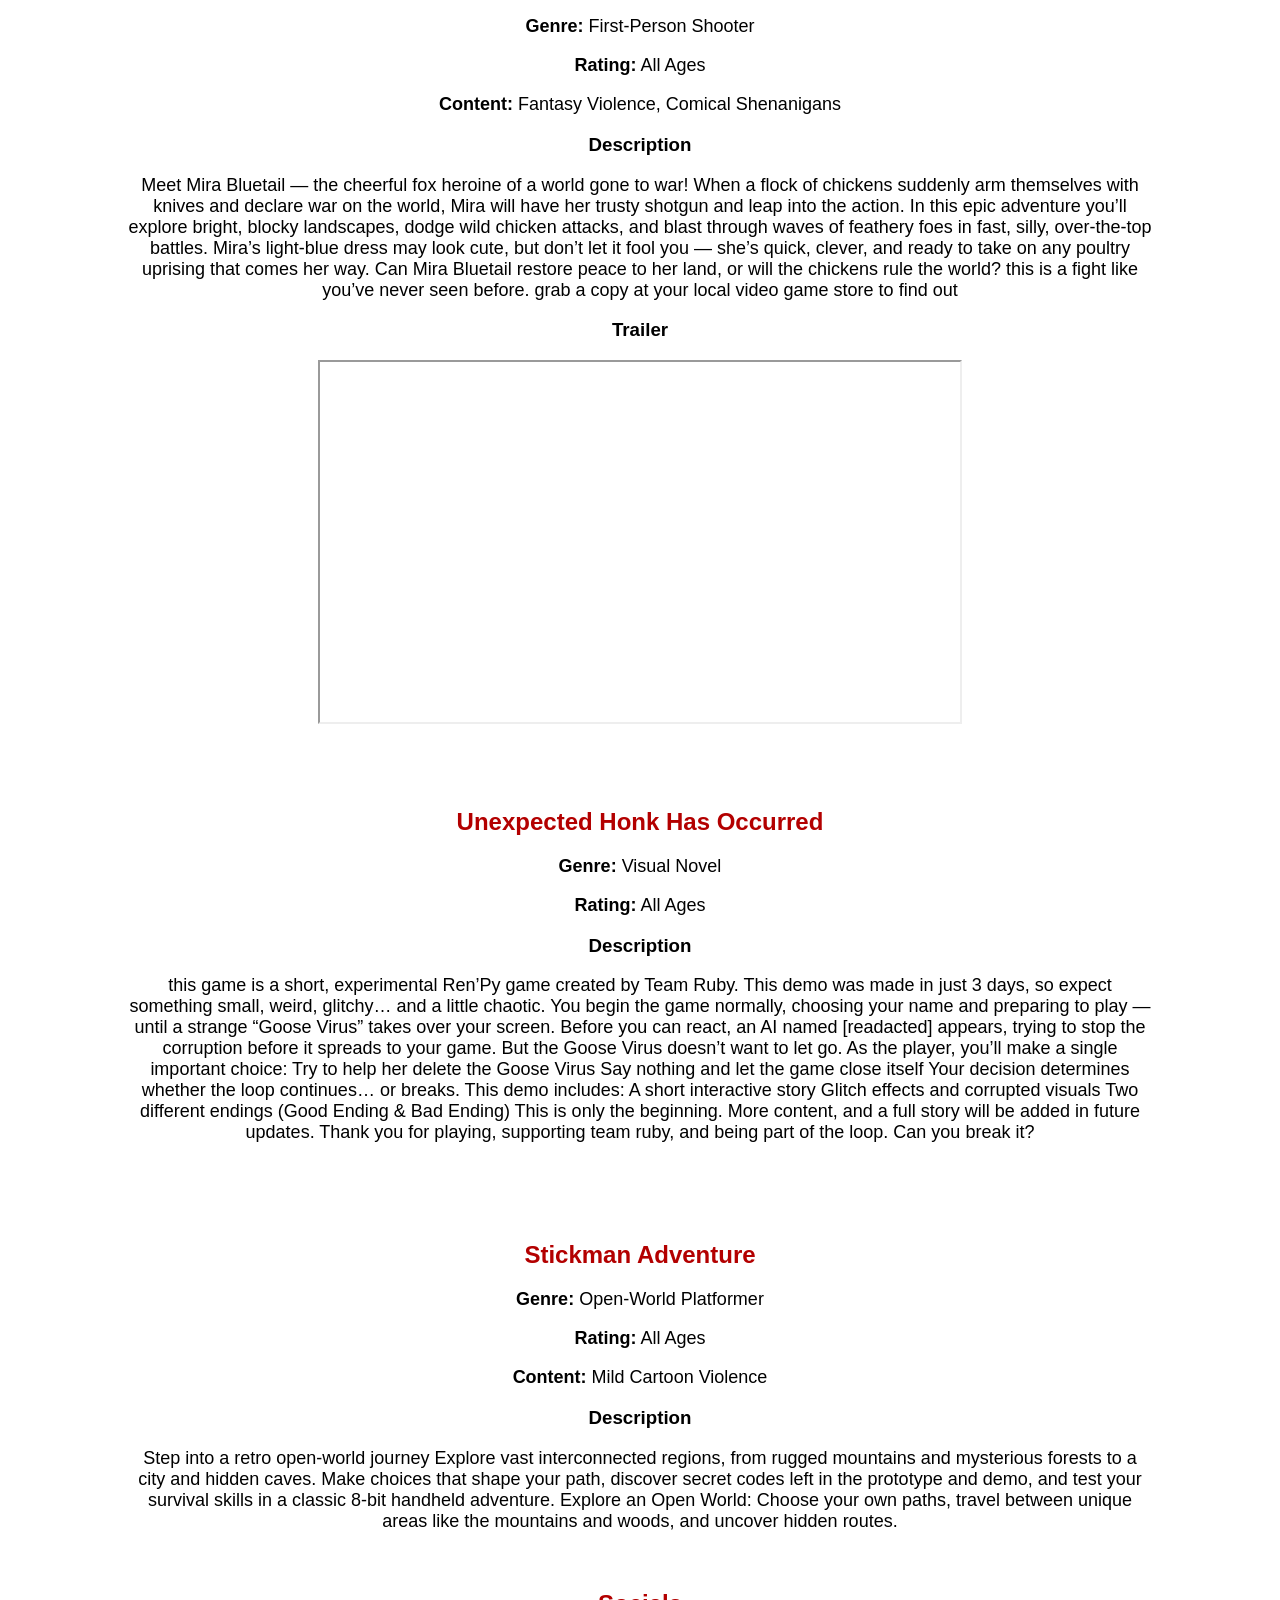
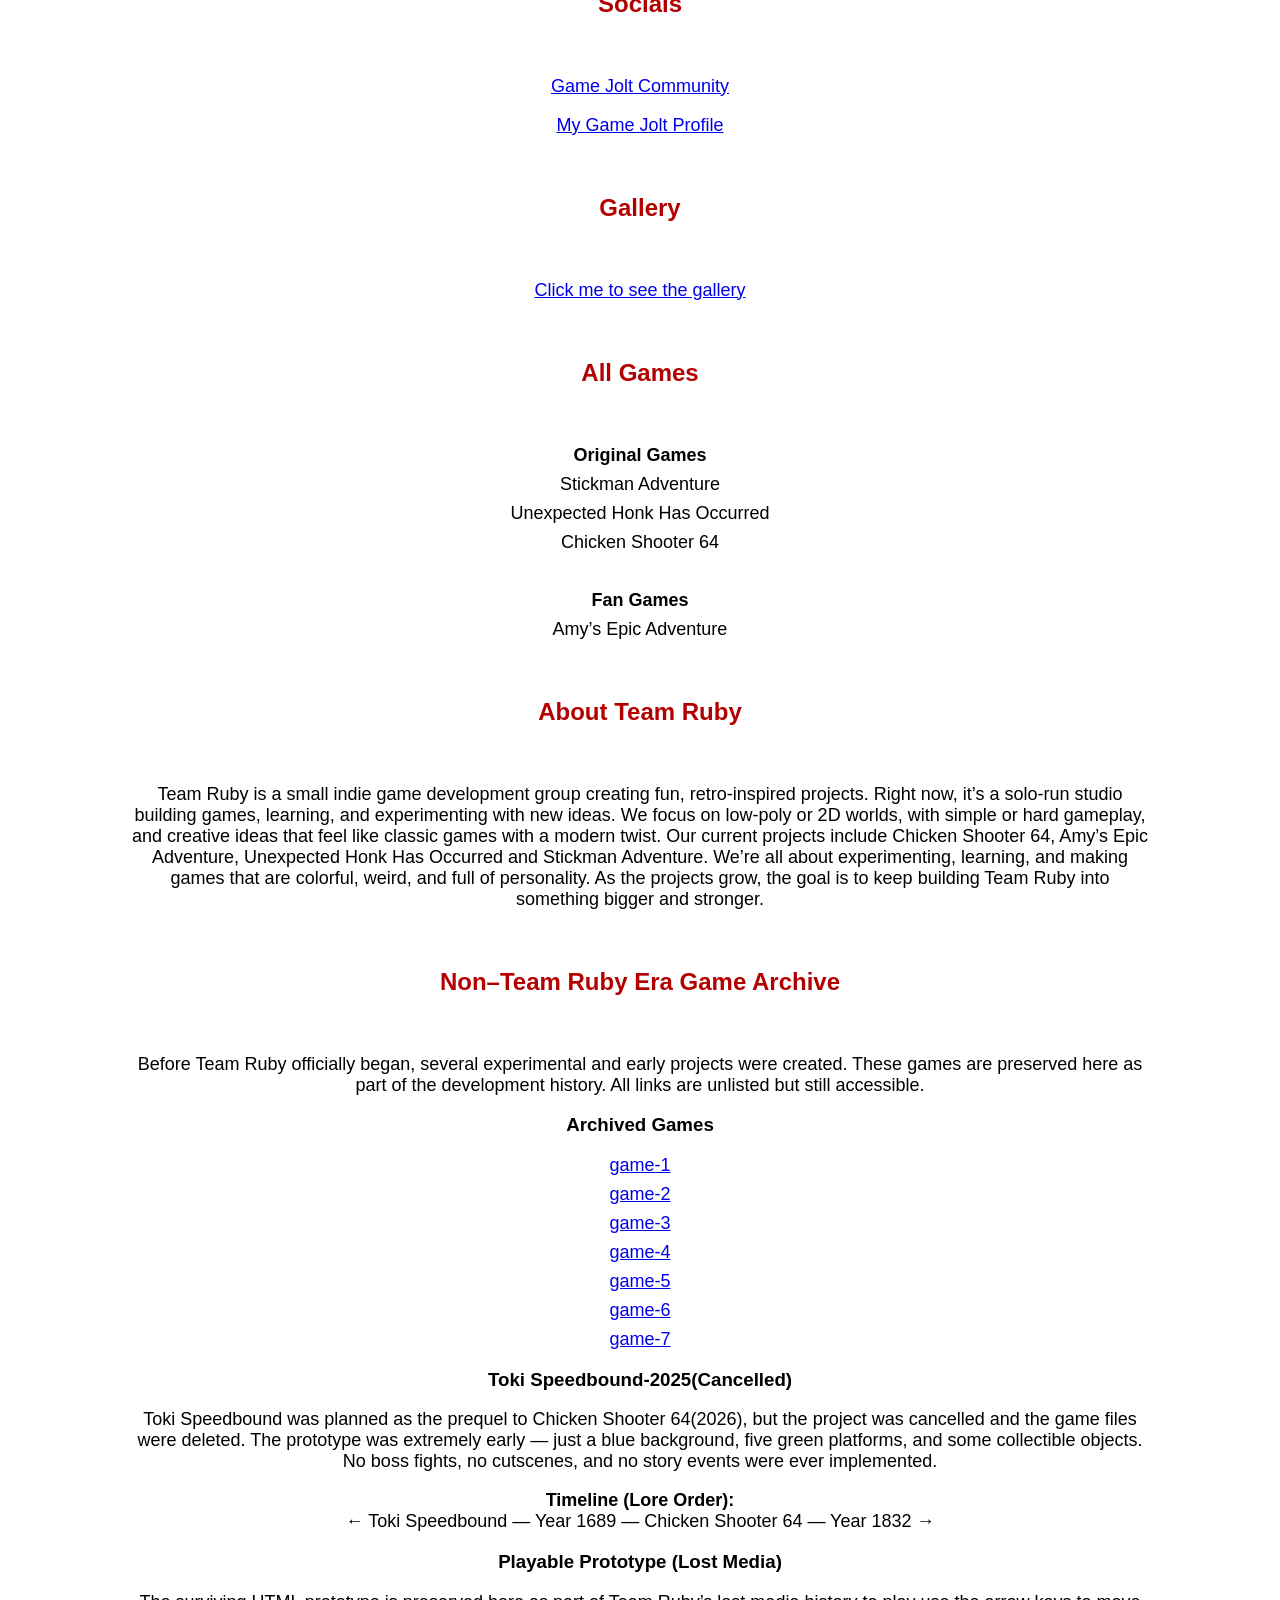
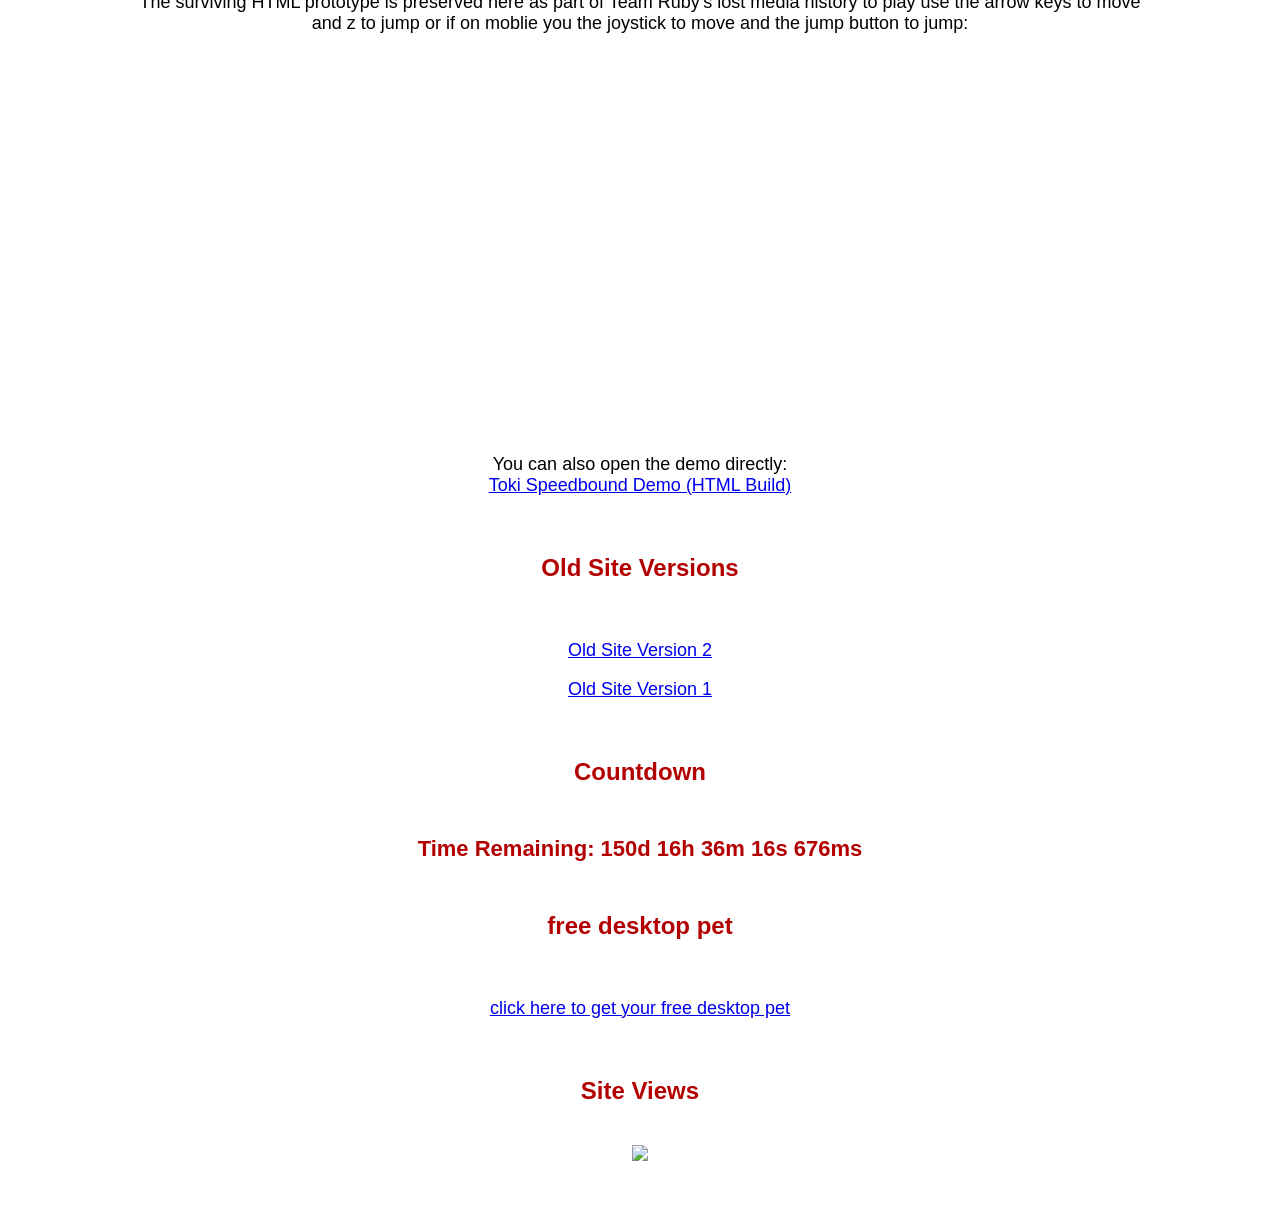
==== commit 0fce26f9: "desktop pet" ====
--- a/index.html
+++ b/index.html
@@ -219,6 +219,7 @@
         <a href="#gameslist">Projects</a>
         <a href="#oldsites">Old Sites</a>
         <a href="#archive">Archives</a>
+        <a href="#pet">Desktop pet</a>
         <a id="devConsoleLink" href="https://animecraftyt.github.io/teamrubysite-console/" style="display:none;">Dev Console</a>
     </div>
 
@@ -239,6 +240,7 @@
     <a href="#gameslist">Projects</a>
     <a href="#oldsites">Old Sites</a>
     <a href="#archive">Archives</a>
+    <a href="#pet">Desktop pet</a>
     <a id="devConsoleLinkMobile" href="https://animecraftyt.github.io/teamrubysite-console/" style="display:none;">Dev Console</a>
 </div>
 
@@ -480,6 +482,13 @@
     </div>
 </div>
 
+
+    
+<h2 id="pet">free desktop pet</h2>
+<div class="section-box">
+    <p><a href="https://animecraftyt.github.io/desktop-block-website/ target="_blank">click here to get your free desktop pet</a></p>
+</div>
+    
 <h2>Site Views</h2>
 <div class="section-box">
     <img src="https://api.visitorbadge.io/api/visitors?path=teamruby-site-views-animecraft64yt&label=Site%20Views&labelColor=%23b30000&countColor=%23ffffff&style=flat">
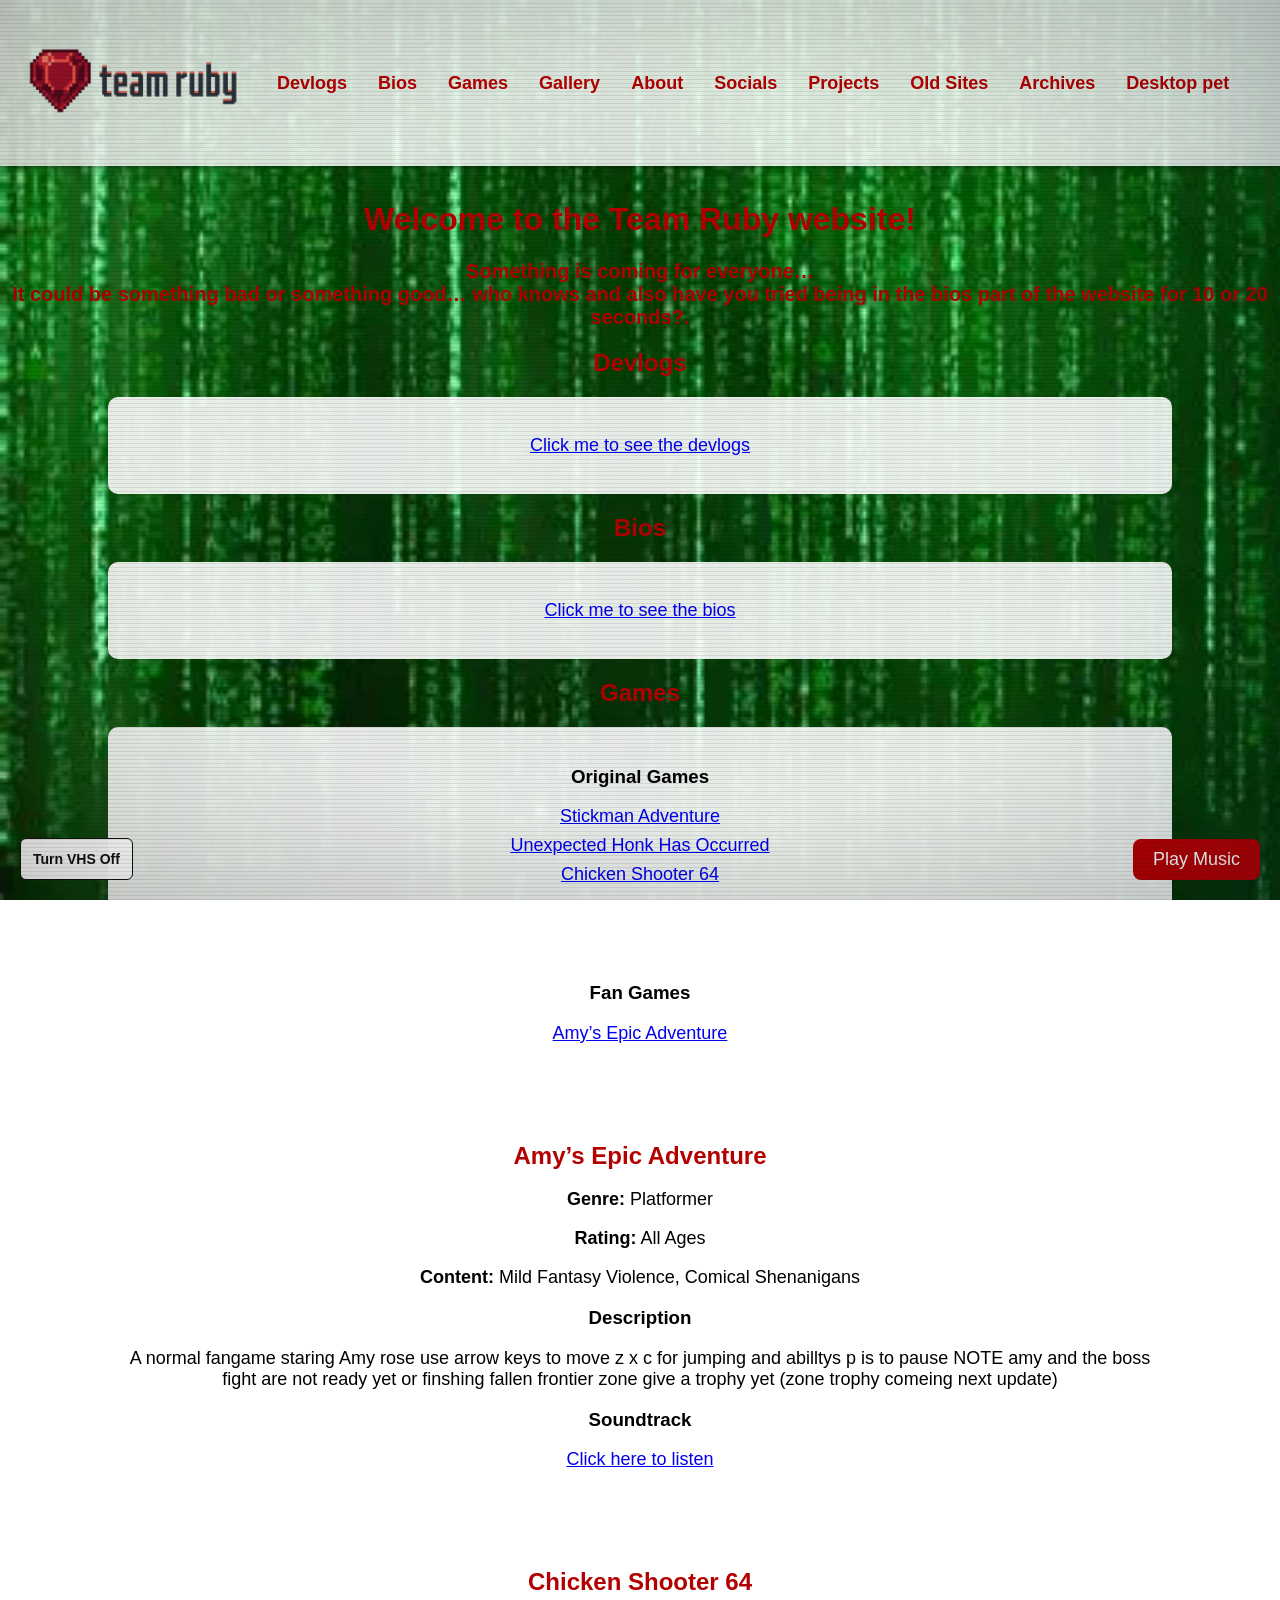
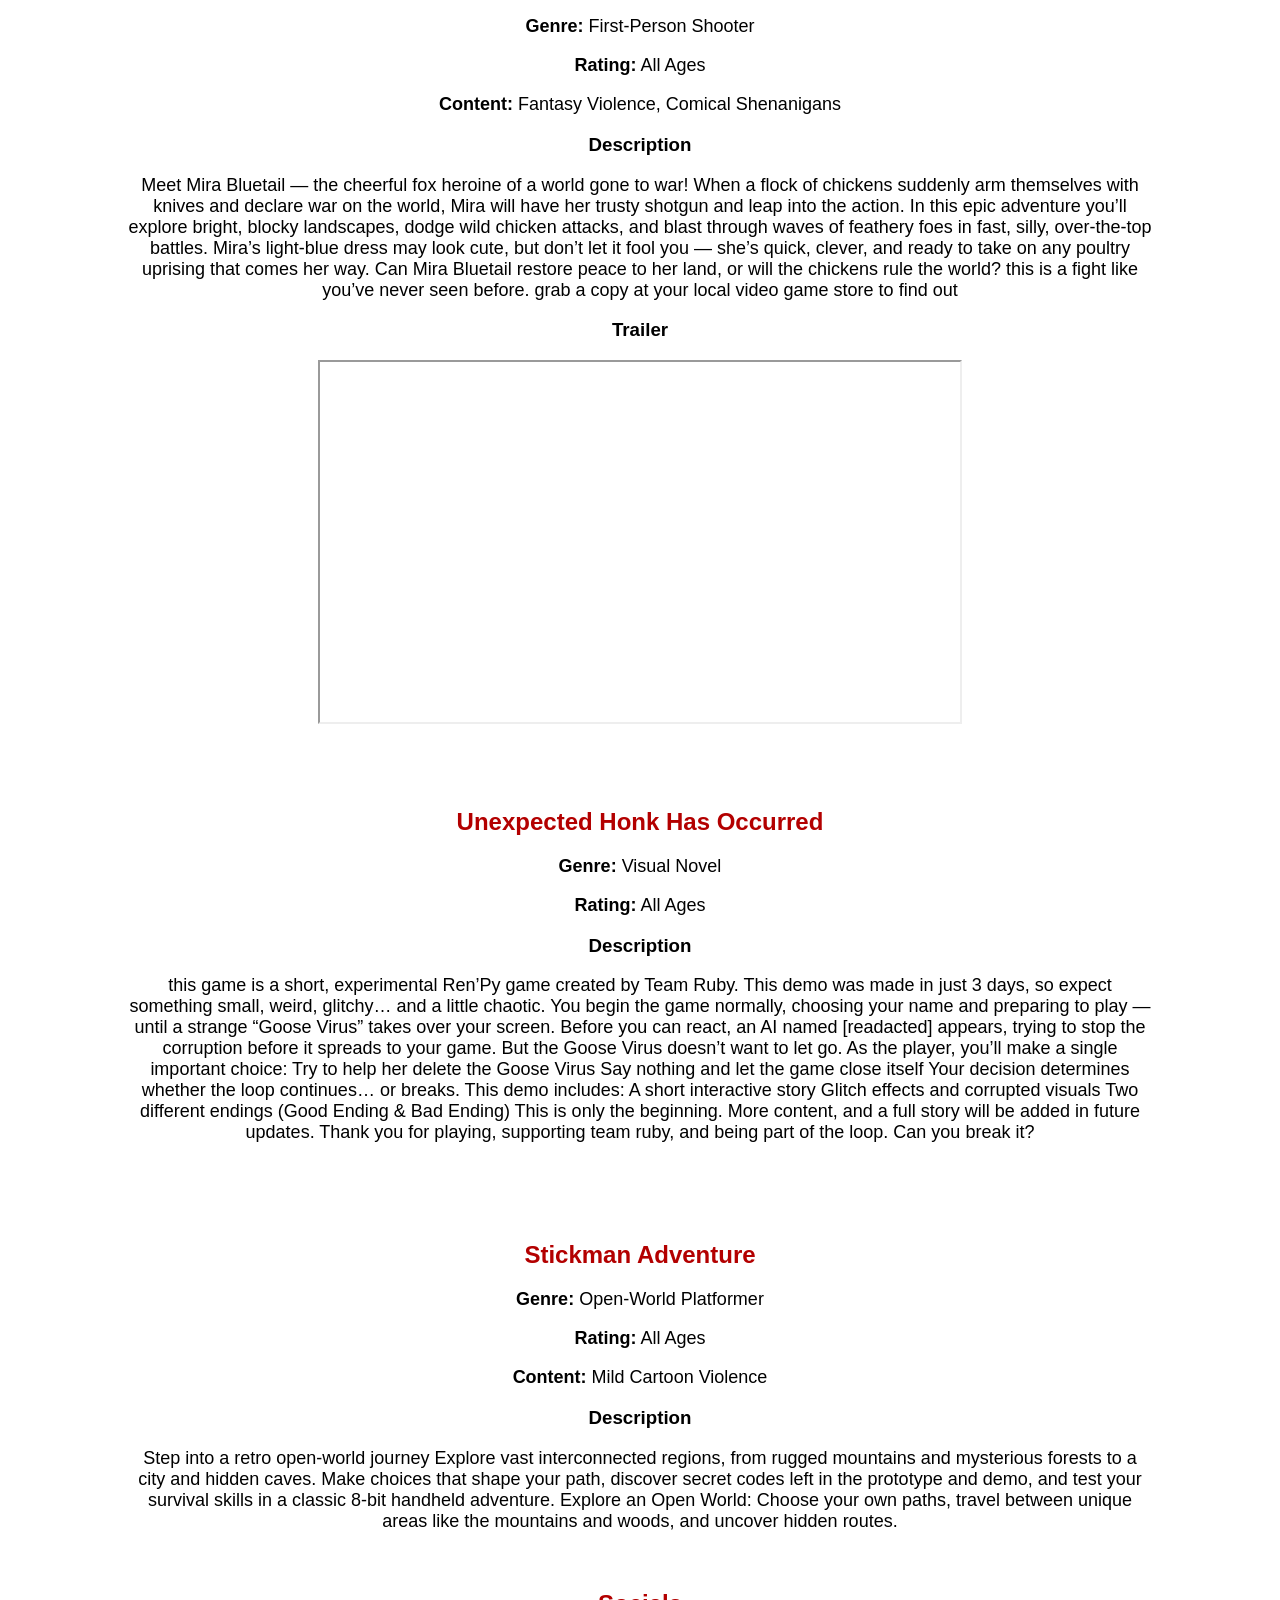
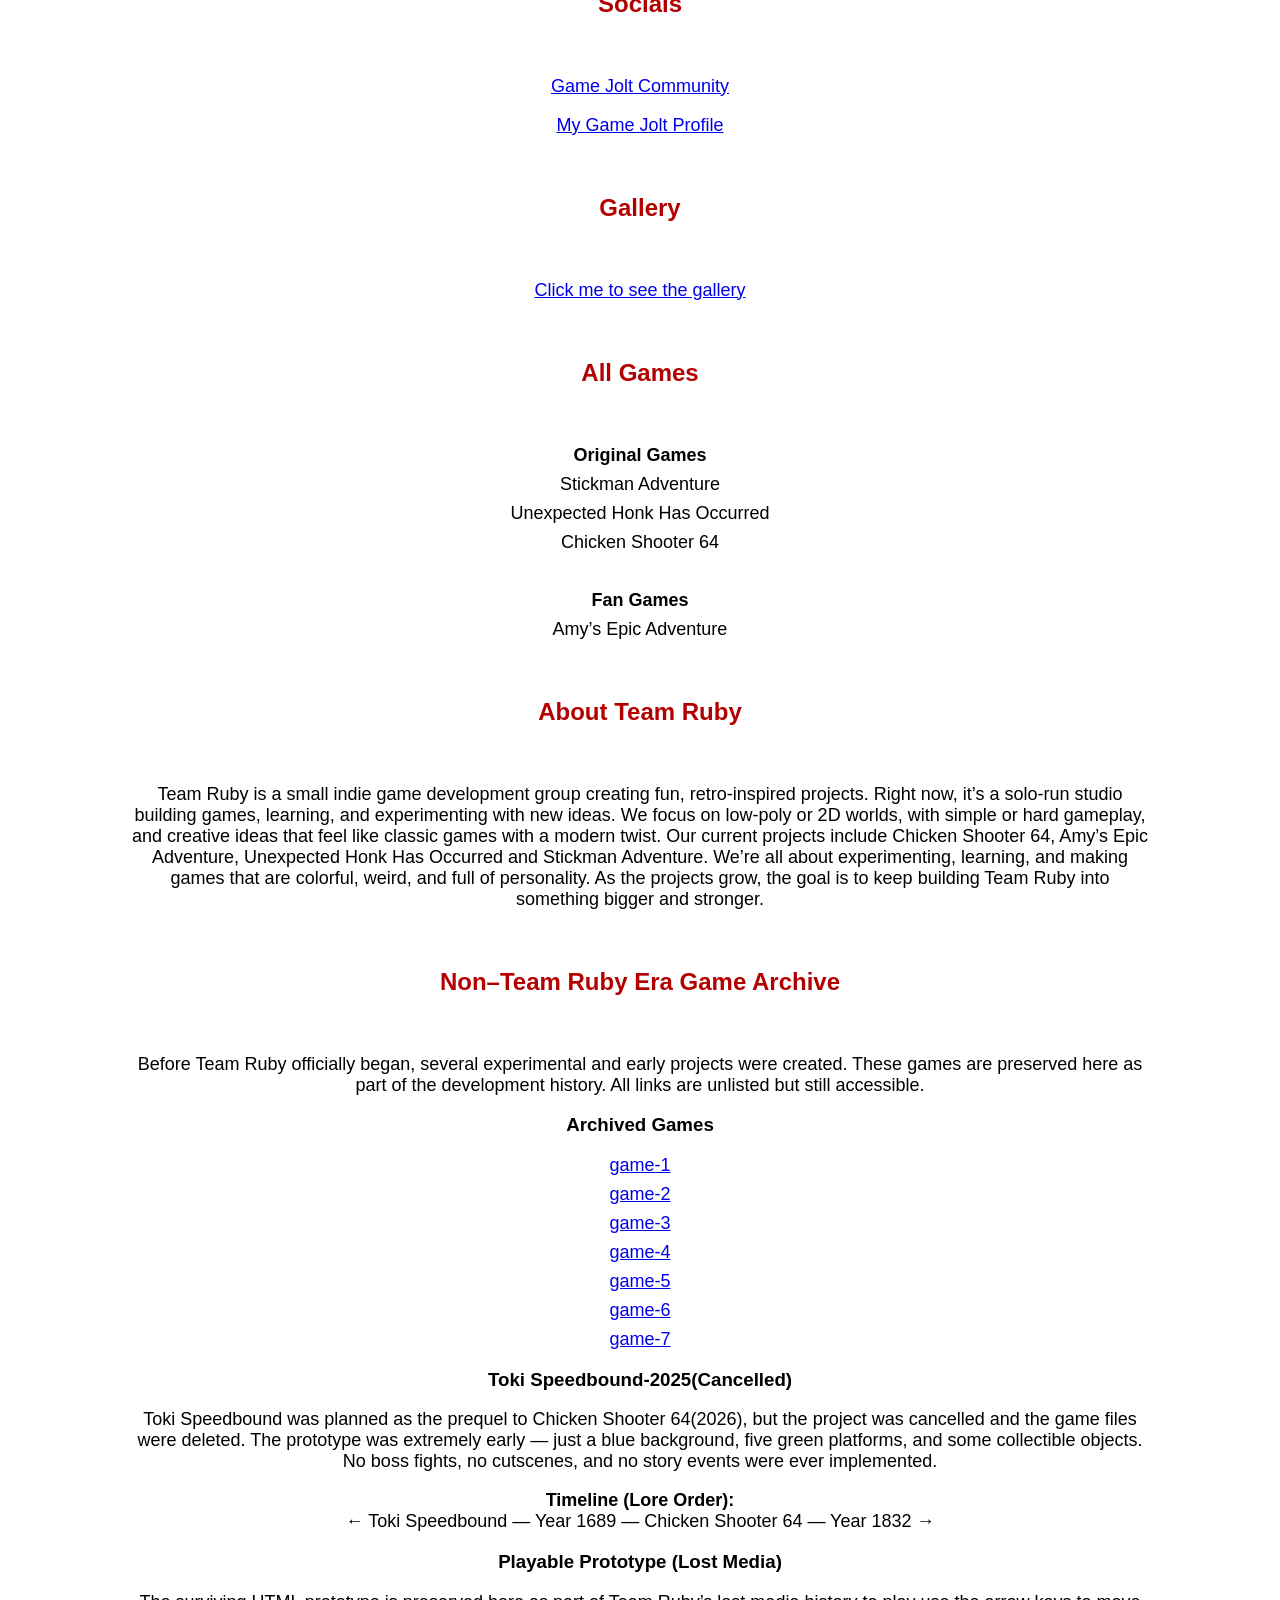
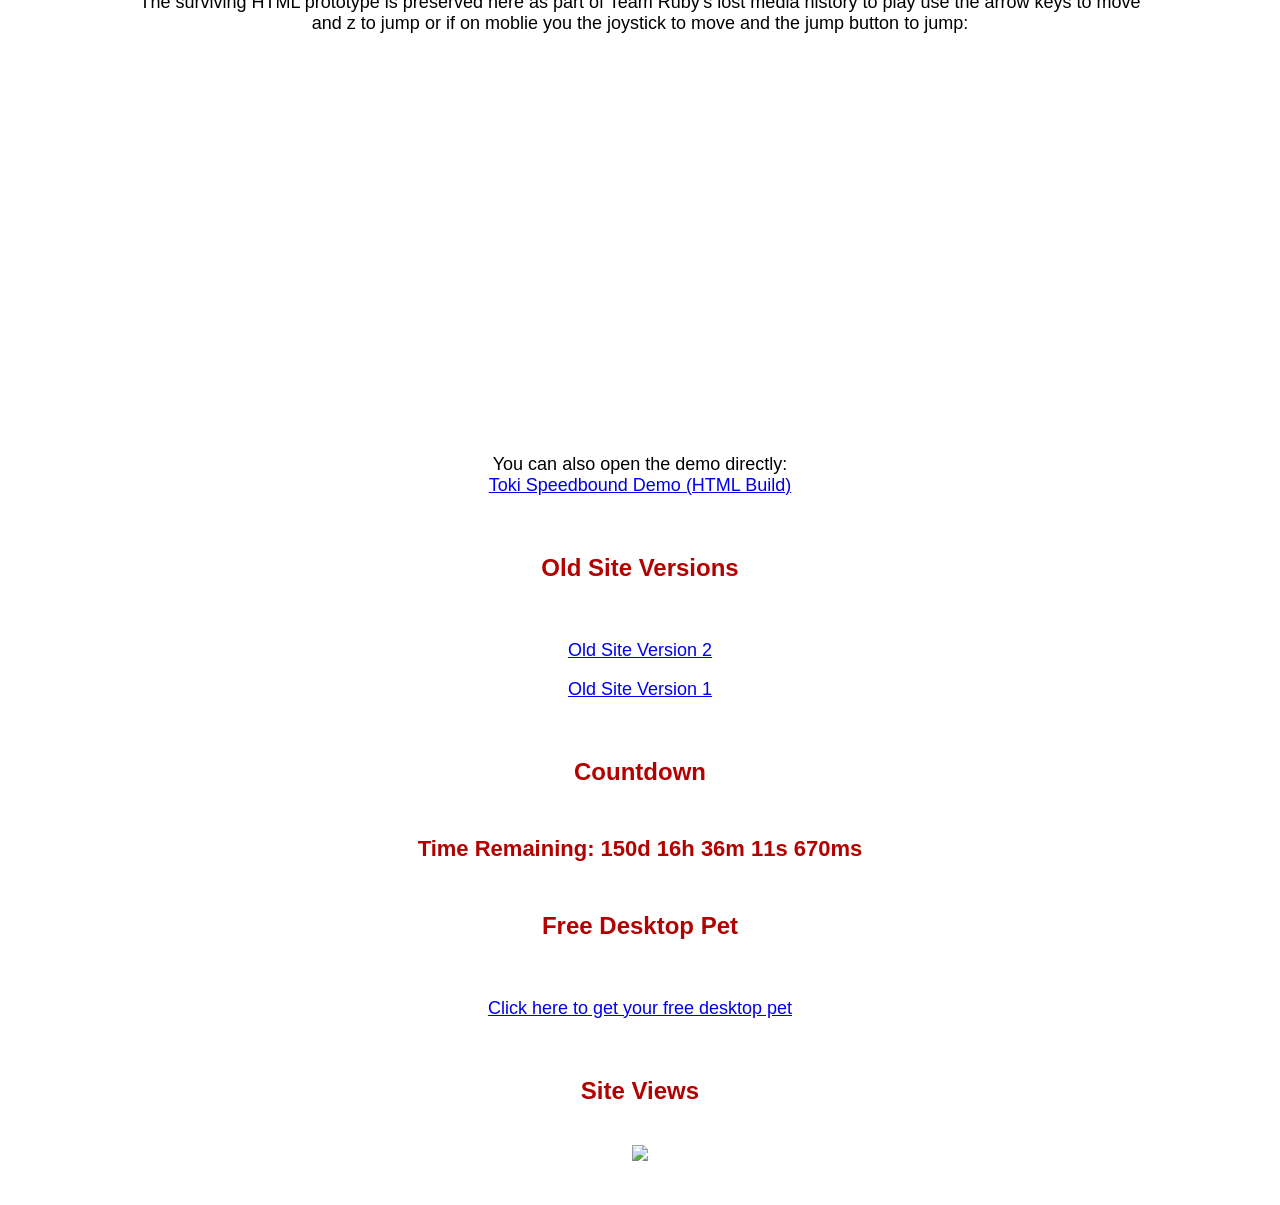
==== commit 028e6418: "fix pet link" ====
--- a/index.html
+++ b/index.html
@@ -484,9 +484,13 @@
 
 
     
-<h2 id="pet">free desktop pet</h2>
-<div class="section-box">
-    <p><a href="https://animecraftyt.github.io/desktop-block-website/ target="_blank">click here to get your free desktop pet</a></p>
+<h2 id="pet">Free Desktop Pet</h2>
+<div class="section-box">
+    <p>
+        <a href="https://animecraftyt.github.io/desktop-block-website/" target="_blank" rel="noopener noreferrer">
+            Click here to get your free desktop pet
+        </a>
+    </p>
 </div>
     
 <h2>Site Views</h2>
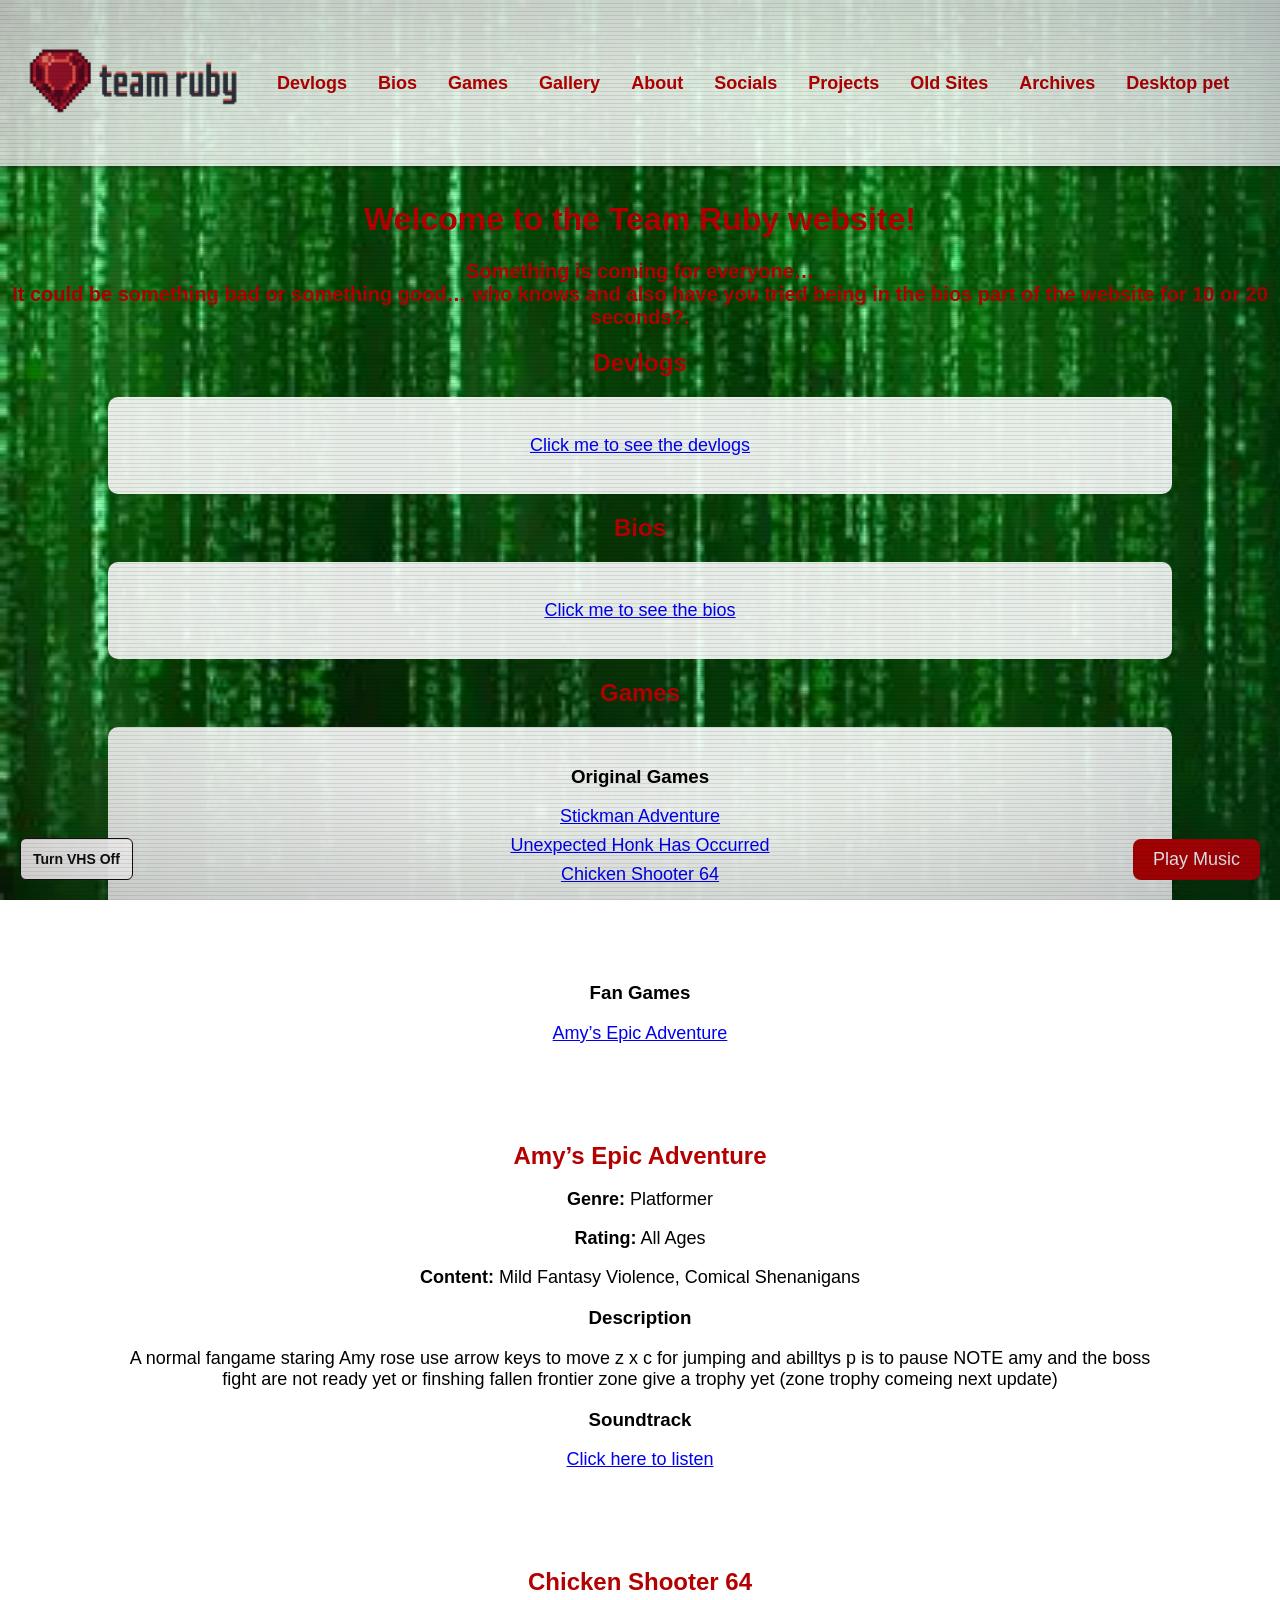
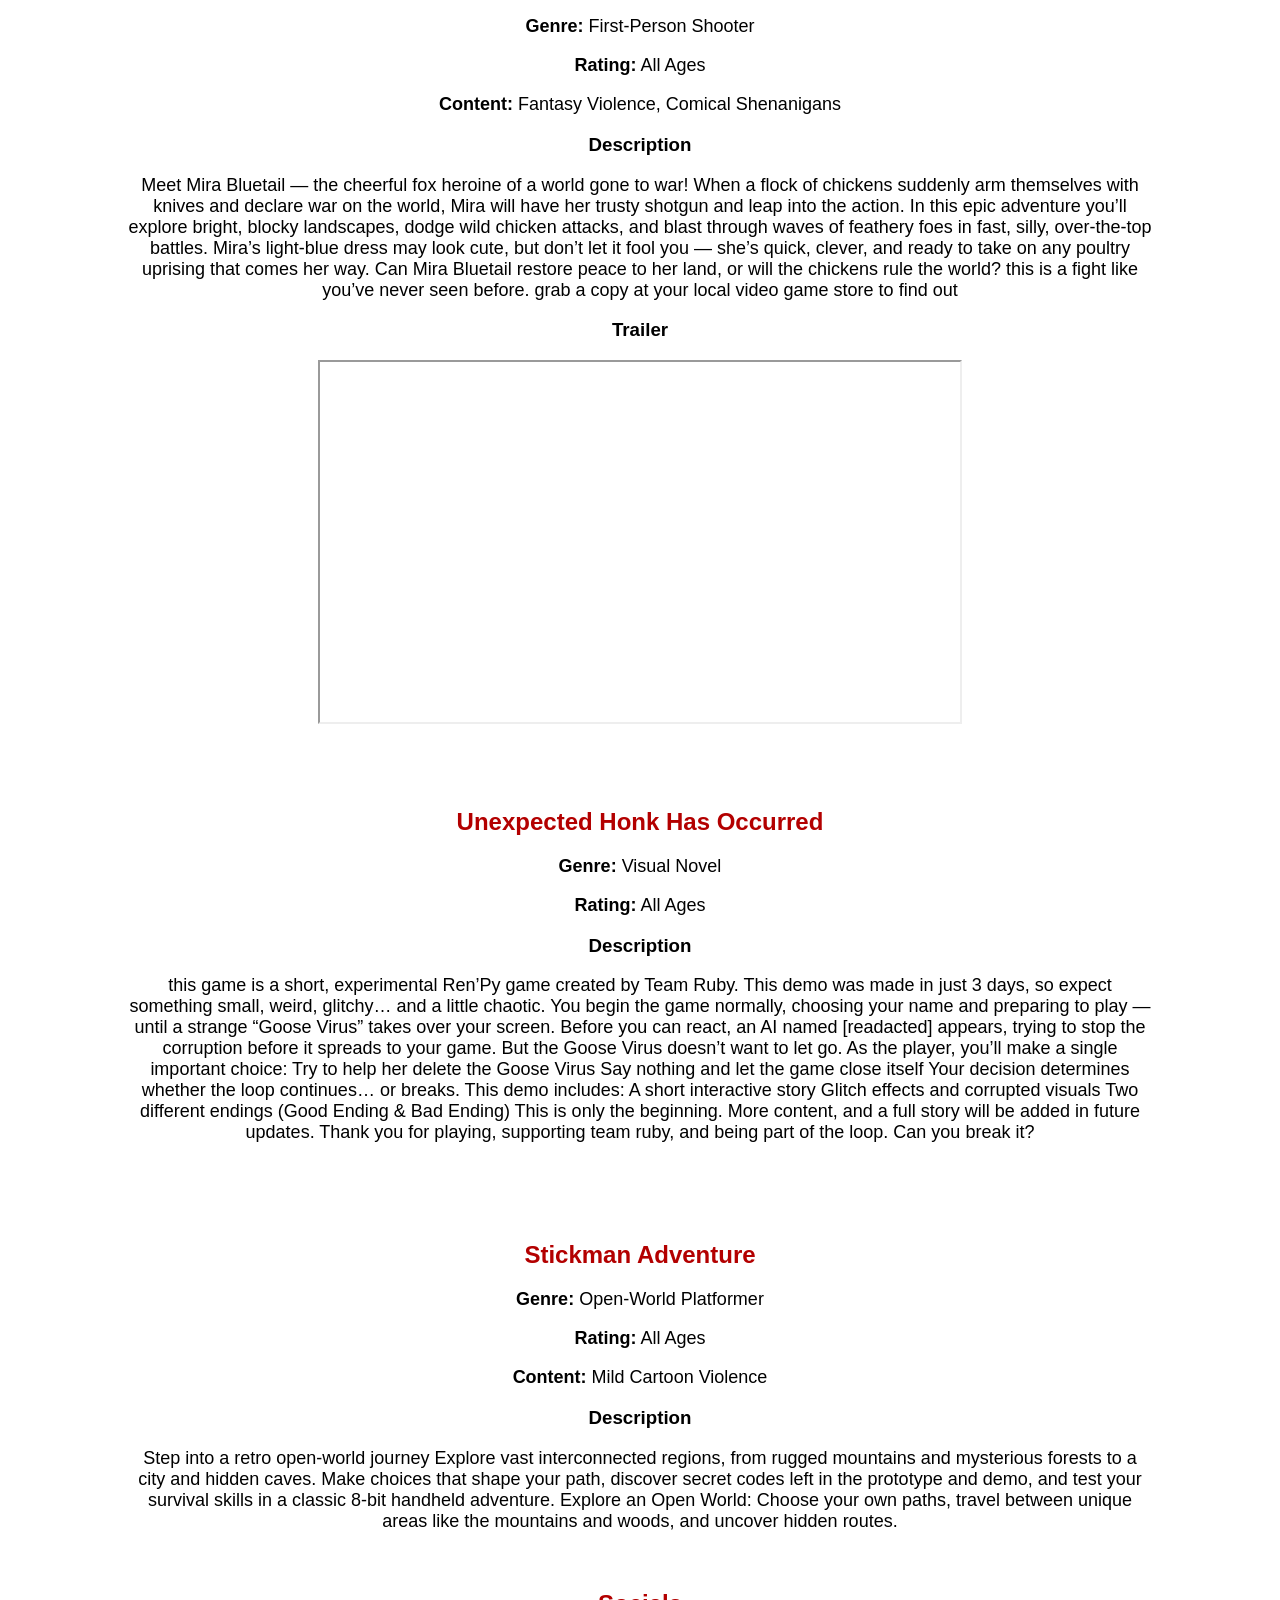
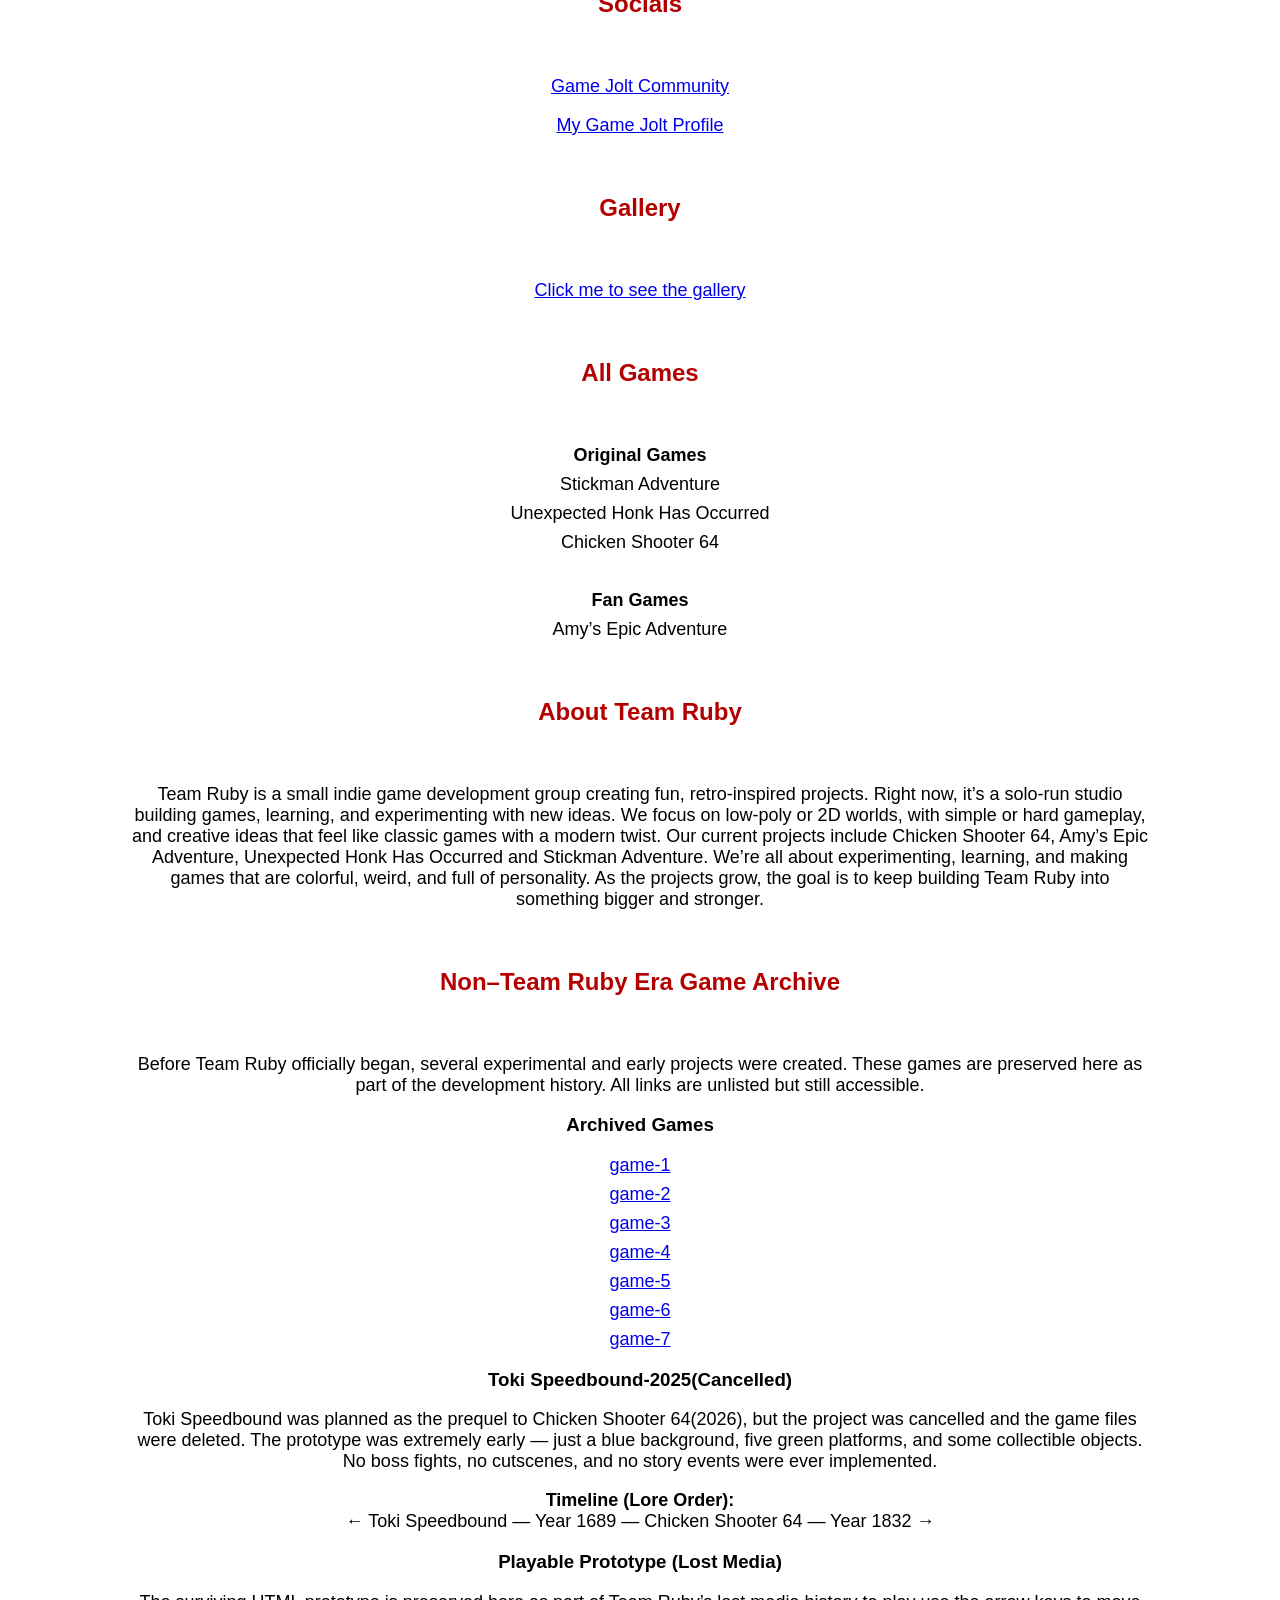
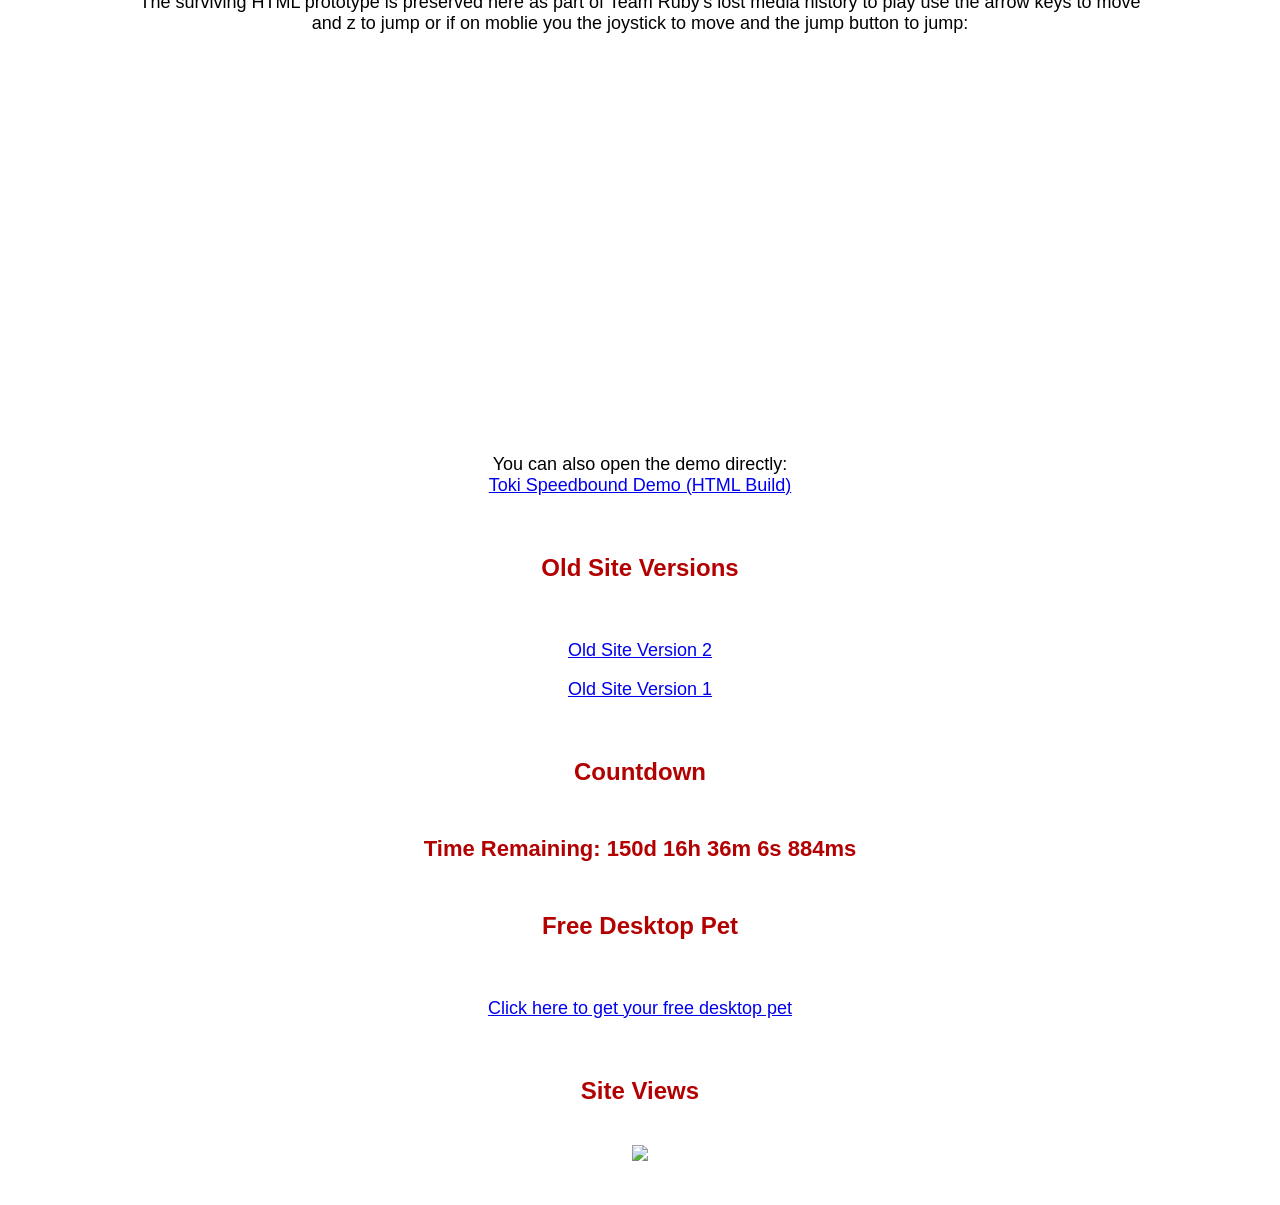
==== commit 8e3bc4c7: "Update pet link" ====
--- a/index.html
+++ b/index.html
@@ -487,7 +487,9 @@
 <h2 id="pet">Free Desktop Pet</h2>
 <div class="section-box">
     <p>
-        <a href="https://animecraftyt.github.io/desktop-block-website/" target="_blank" rel="noopener noreferrer">
+        <a href="https://animecraftyt.github.io/desktop-block-website/"
+           target="_blank"
+           rel="noopener noreferrer">
             Click here to get your free desktop pet
         </a>
     </p>
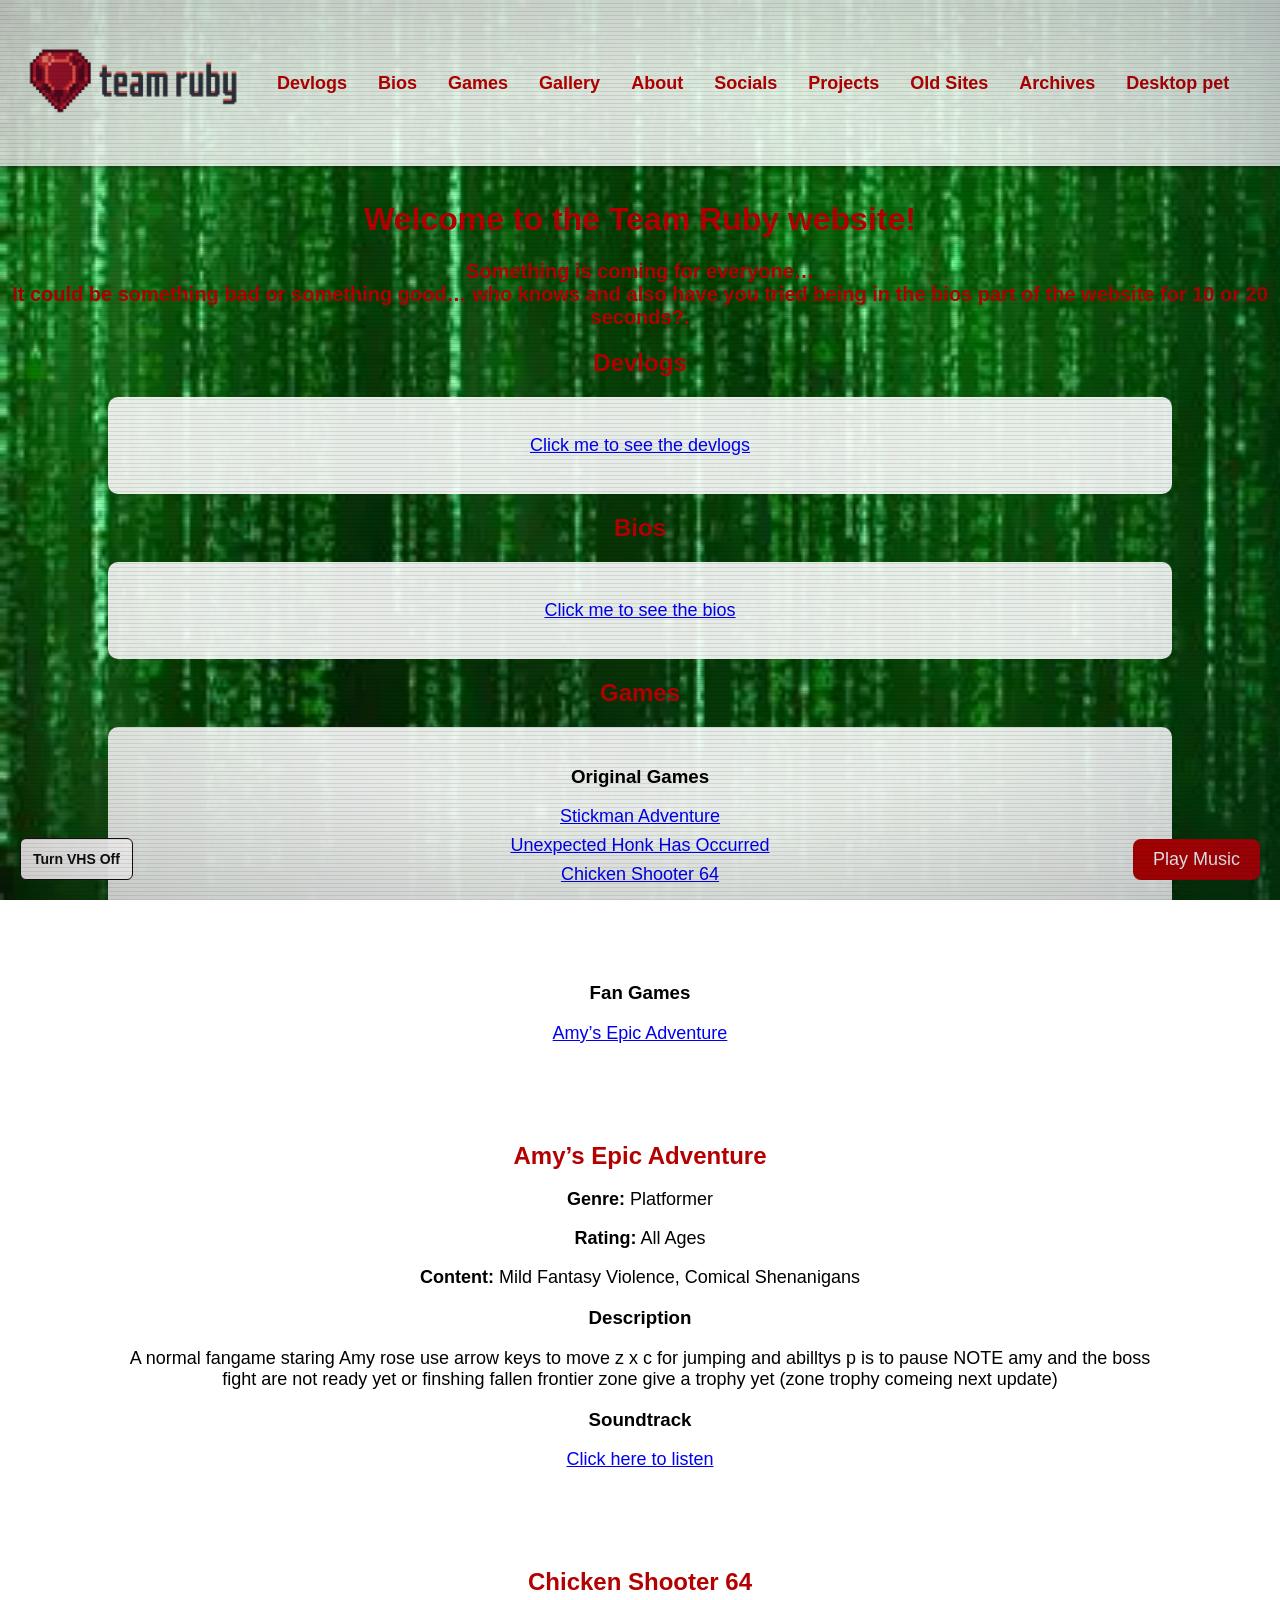
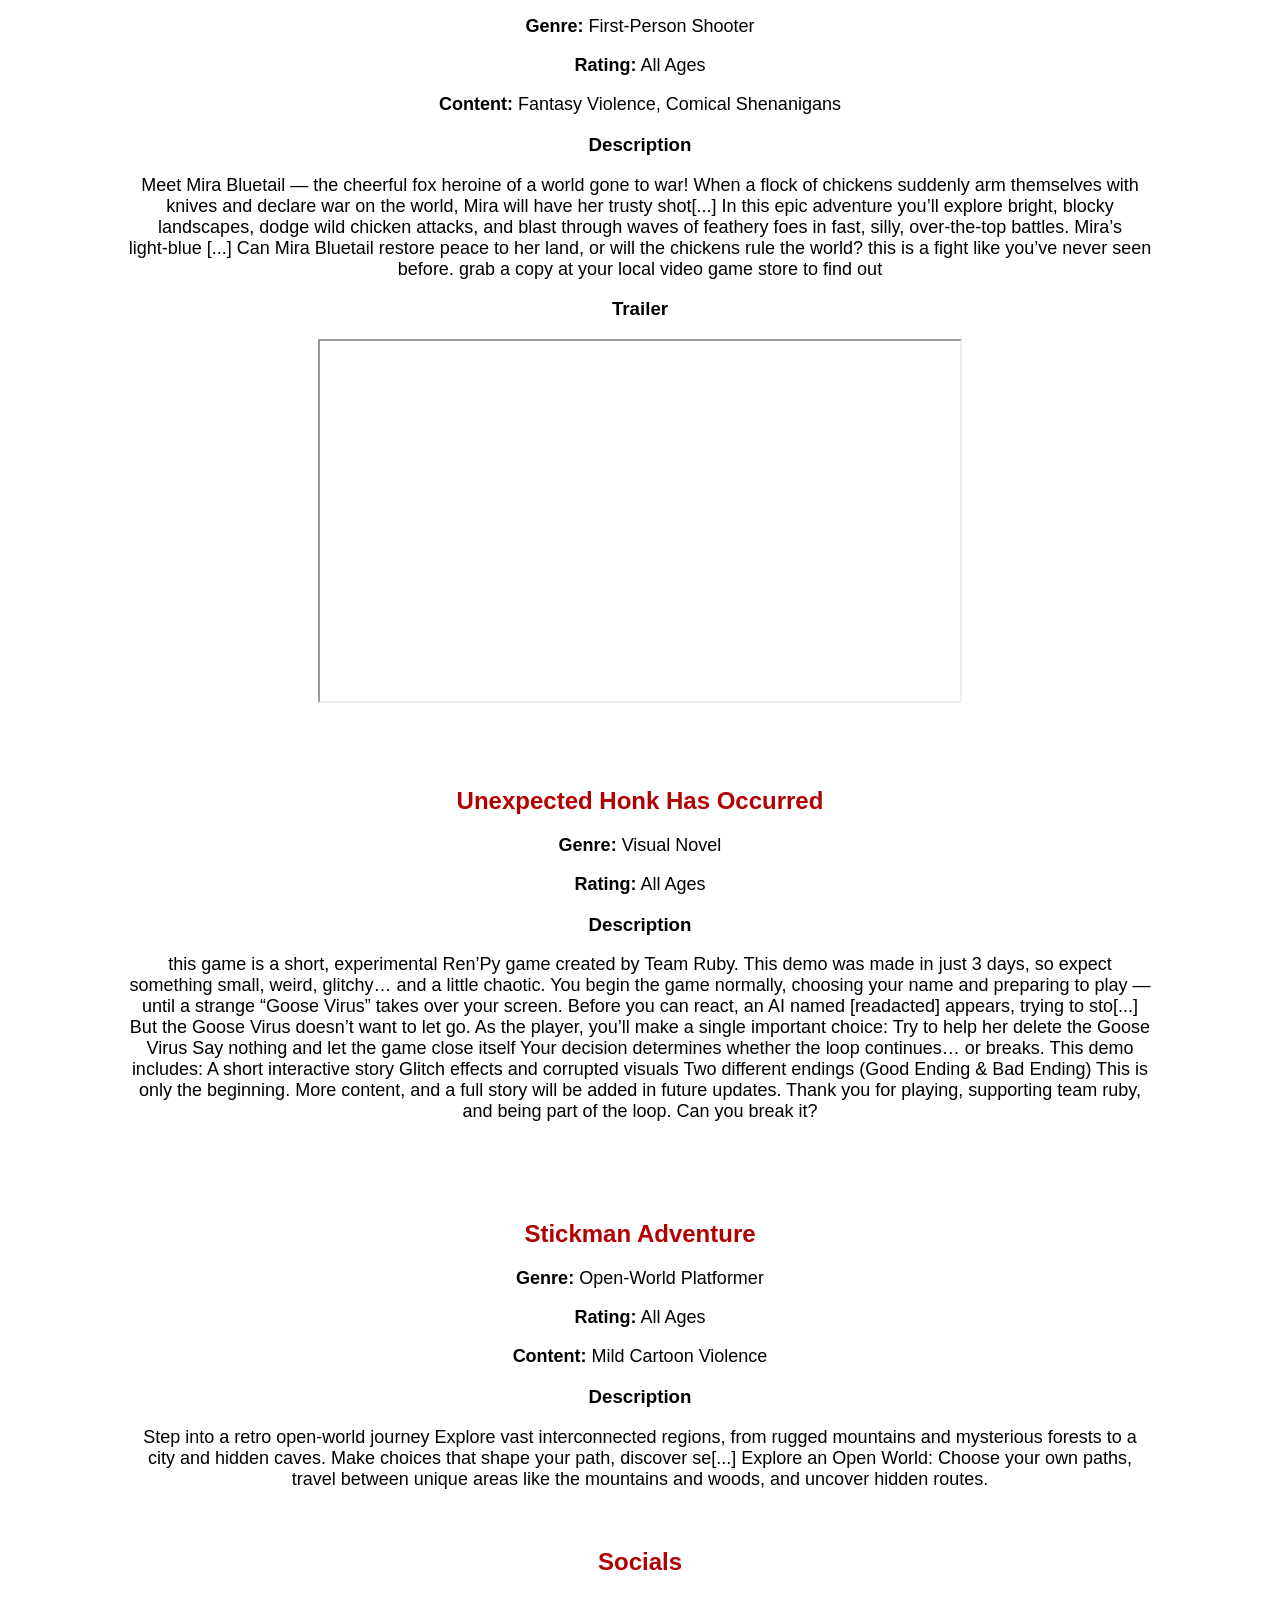
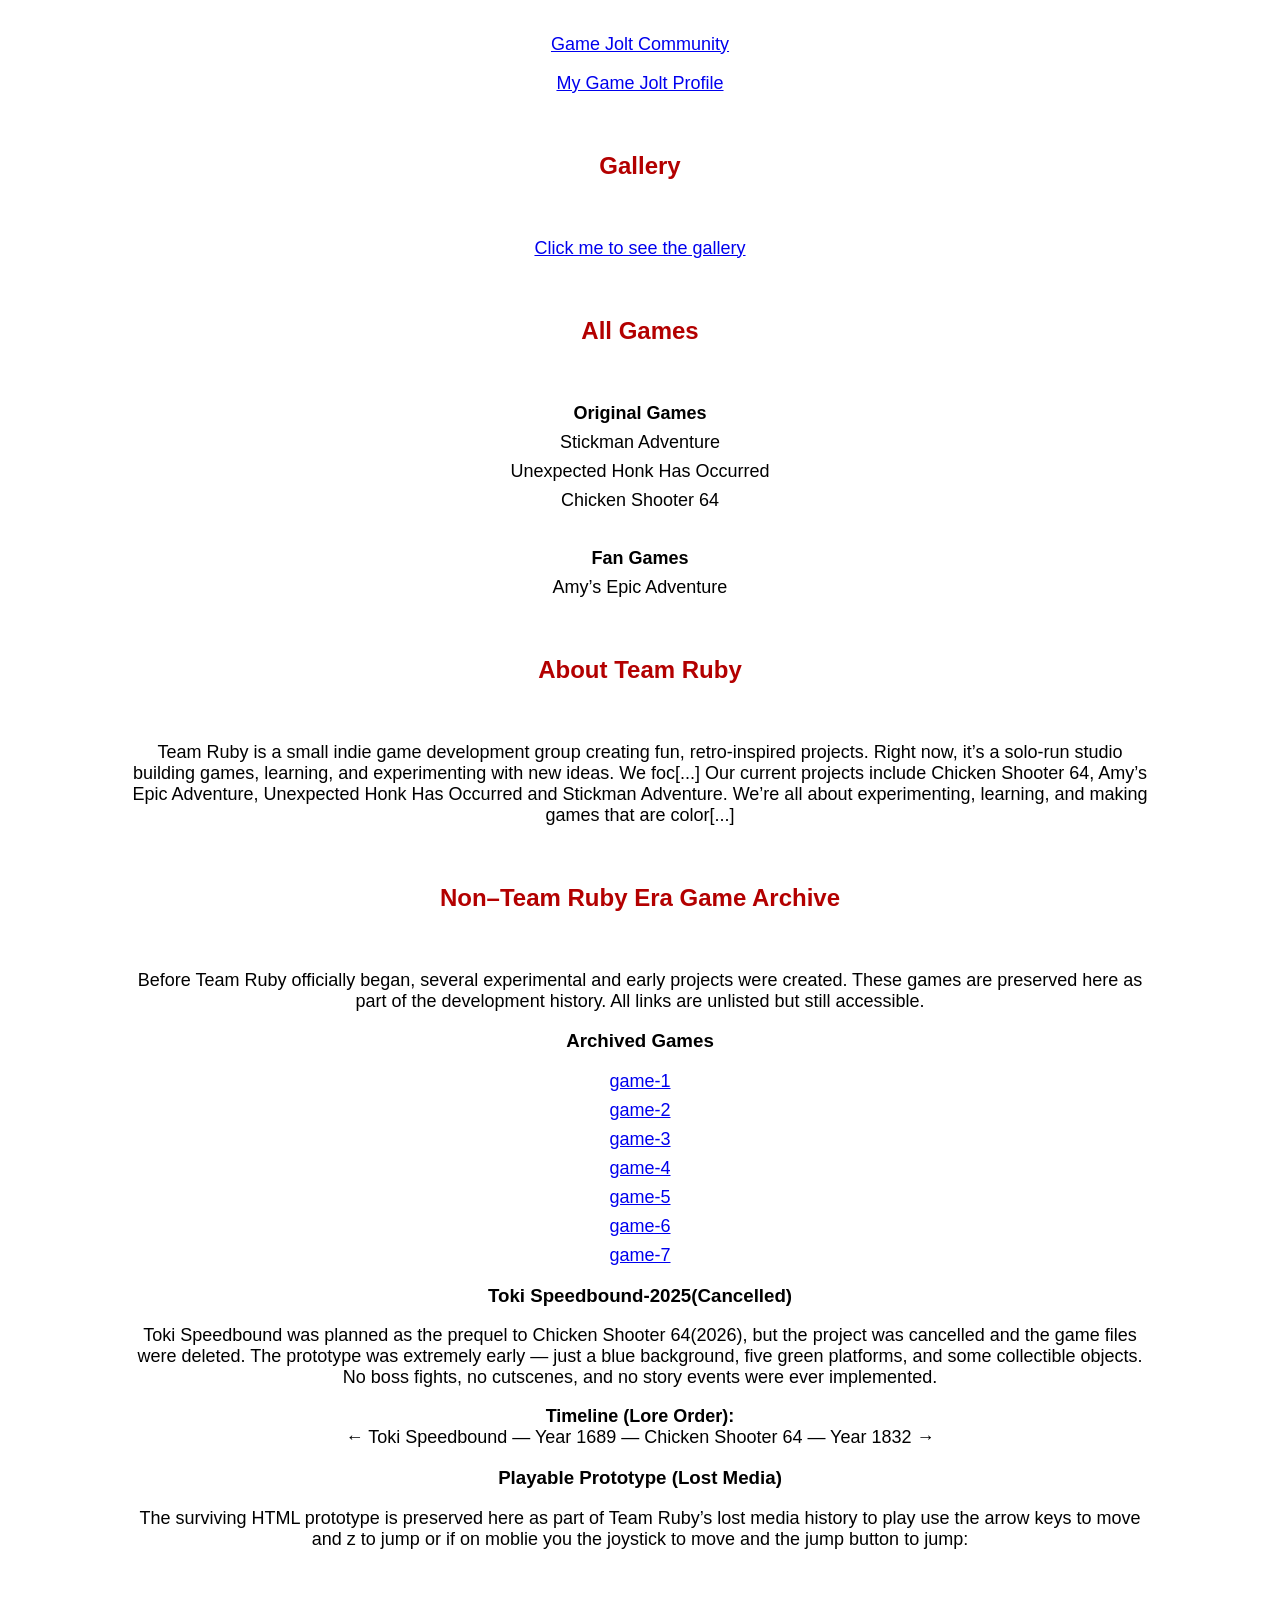
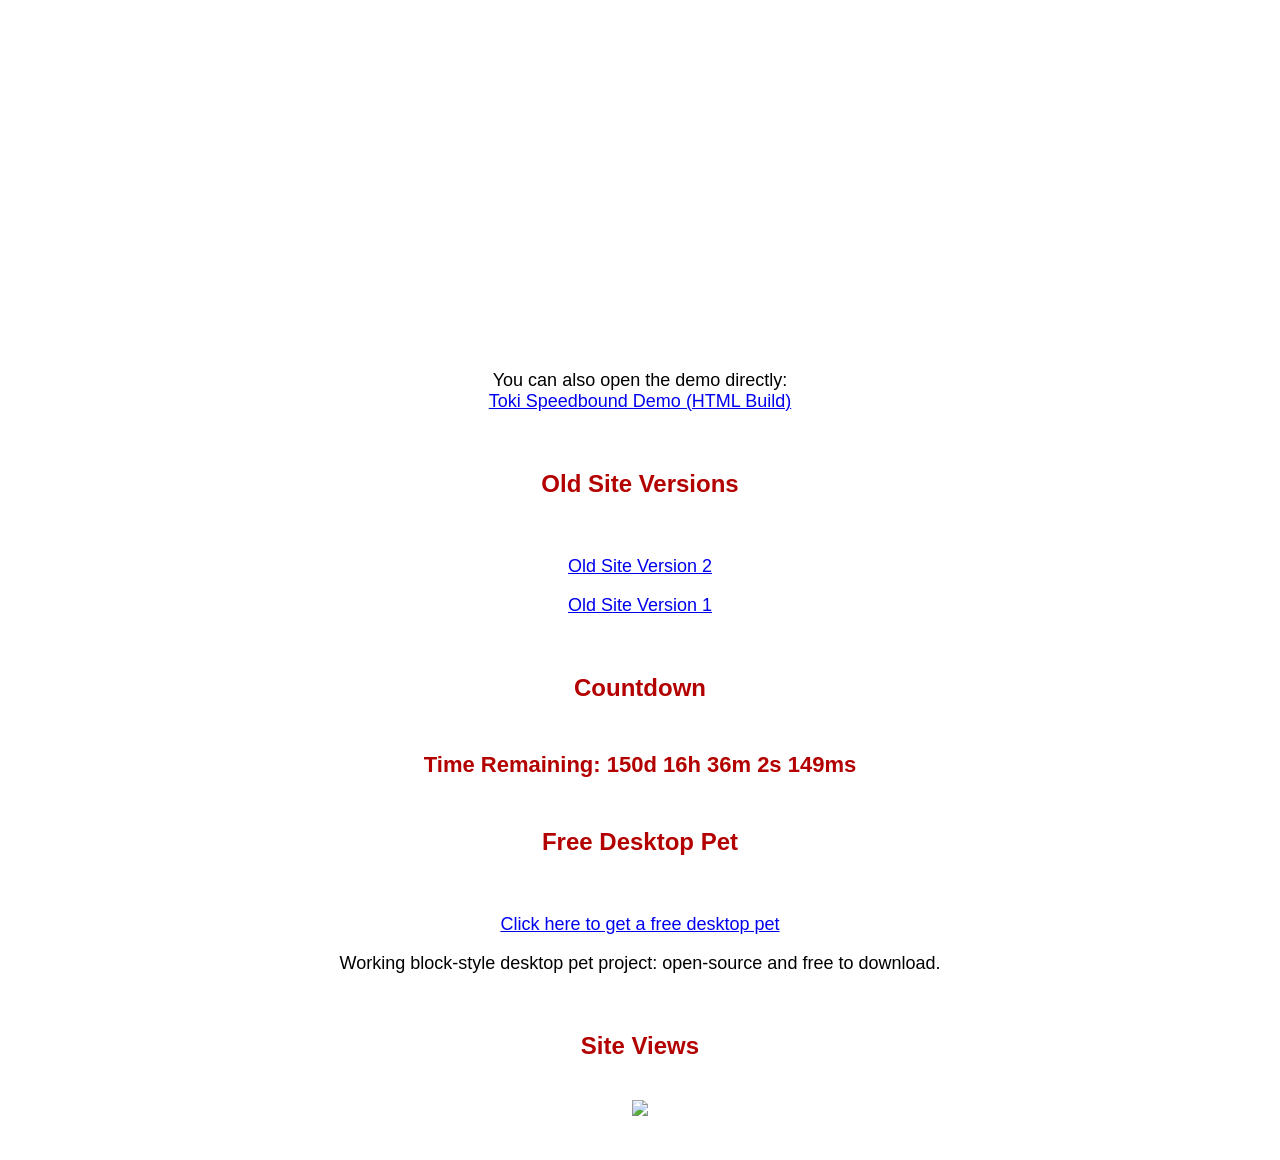
==== commit f5d172f8: "Fix broken desktop pet link by pointing to a valid open-source desktop pet project and update the se" ====
--- a/index.html
+++ b/index.html
@@ -1,627 +1,628 @@
-<!DOCTYPE html>
-<html>
-<head>
-    <meta charset="UTF-8">
-    <meta name="viewport" content="width=device-width, initial-scale=1.0">
-    <title>Team Ruby</title>
-
-    <style>
-        html {
-            scroll-padding-top: 140px;
-        }
-
-        body {
-            font-family: Arial, sans-serif;
-            background-image: url("assets/pictures/codebg.png");
-            background-size: cover;
-            background-repeat: no-repeat;
-            background-attachment: fixed;
-            text-align: center;
-            margin: 0;
-            padding: 0;
-            overflow-x: hidden;
-        }
-
-        .header-bar {
-            width: 100%;
-            background: rgba(255, 255, 255, 0.85);
-            display: flex;
-            align-items: center;
-            justify-content: flex-start;
-            flex-wrap: wrap;
-            gap: 8px 24px;
-            padding: 8px 20px;
-            box-sizing: border-box;
-            position: fixed;
-            top: 0;
-            left: 0;
-            z-index: 1000;
-            box-shadow: 0px 2px 5px rgba(0,0,0,0.3);
-            min-height: 120px;
-        }
-
-        .header-bar img {
-            height: 150px;
-            max-width: 100%;
-        }
-
-        .nav-links {
-            display: flex;
-            flex: 1 1 600px;
-            flex-wrap: wrap;
-            gap: 15px;
-        }
-
-        .nav-links a {
-            font-size: 18px;
-            color: #b30000;
-            text-decoration: none;
-            font-weight: bold;
-            padding: 5px 8px;
-        }
-
-        .nav-links a:hover {
-            text-decoration: underline;
-        }
-
-        .hamburger {
-            display: none;
-            flex-direction: column;
-            gap: 5px;
-            cursor: pointer;
-        }
-
-        .hamburger div {
-            width: 32px;
-            height: 4px;
-            background: #b30000;
-            border-radius: 2px;
-        }
-
-        .mobile-menu {
-            display: none;
-            flex-direction: column;
-            background: rgba(255, 255, 255, 0.95);
-            width: 100%;
-            box-shadow: 0px 2px 5px rgba(0,0,0,0.3);
-            overflow: hidden;
-            max-height: 0;
-            transition: max-height 0.35s ease;
-        }
-
-        .mobile-menu.open {
-            display: flex;
-            max-height: 500px;
-        }
-
-        .mobile-menu a {
-            padding: 12px;
-            font-size: 16px;
-            color: #b30000;
-            font-weight: bold;
-            text-decoration: none;
-        }
-
-        .mobile-menu a:hover {
-            background: #ffe5e5;
-        }
-
-        @media (max-width: 600px) {
-            .nav-links {
-                display: none;
-            }
-            .hamburger {
-                display: flex;
-            }
-        }
-
-        .content {
-            padding-top: 180px;
-        }
-
-        h1, h2 {
-            color: #b30000;
-        }
-
-        p {
-            font-size: 18px;
-        }
-
-        .section-box {
-            background: rgba(255, 255, 255, 0.9);
-            width: 80%;
-            margin: 20px auto;
-            padding: 20px;
-            border-radius: 10px;
-        }
-
-        ul {
-            list-style: none;
-            padding: 0;
-            font-size: 18px;
-        }
-
-        li {
-            margin: 8px 0;
-        }
-
-        #music-toggle {
-            position: fixed;
-            bottom: 20px;
-            right: 20px;
-            padding: 10px 20px;
-            font-size: 18px;
-            background: #b30000;
-            color: white;
-            border: none;
-            border-radius: 8px;
-            cursor: pointer;
-            z-index: 2000;
-        }
-
-        #mystery-message:hover {
-            cursor: pointer;
-            text-decoration: underline;
-        }
-
-        /* MOBILE PATCH CSS */
-        @media (max-width: 600px) {
-            .header-bar {
-                display: none;
-            }
-            #mobile-access {
-                display: block;
-            }
-        }
-
-        #mobile-access {
-            display: none;
-            margin-top: 160px;
-        }
-
-        #mobile-access .section-box {
-            background: rgba(255, 255, 255, 0.95);
-            width: 85%;
-            margin: 20px auto;
-            padding: 20px;
-            border-radius: 10px;
-        }
-
-        #mobile-access a {
-            display: block;
-            padding: 12px;
-            font-size: 18px;
-            color: #b30000;
-            font-weight: bold;
-            text-decoration: none;
-        }
-
-        #mobile-access a:hover {
-            background: #ffe5e5;
-        }
-    </style>
-
-    <link rel="stylesheet" href="assets/css/vhs.css">
-</head>
-
-<body>
-
-<div class="header-bar">
-    <img src="assets/pictures/logo.png" alt="Team Ruby Logo">
-
-    <div class="nav-links">
-        <a href="extra_htmls/devlog.html">Devlogs</a>
-        <a href="extra_htmls/bios.html">Bios</a>
-        <a href="#games">Games</a>
-        <a href="extra_htmls/gallery.html">Gallery</a>
-        <a href="#about">About</a>
-        <a href="#socials">Socials</a>
-        <a href="#gameslist">Projects</a>
-        <a href="#oldsites">Old Sites</a>
-        <a href="#archive">Archives</a>
-        <a href="#pet">Desktop pet</a>
-        <a id="devConsoleLink" href="https://animecraftyt.github.io/teamrubysite-console/" style="display:none;">Dev Console</a>
-    </div>
-
-    <div class="hamburger" id="hamburger">
-        <div></div>
-        <div></div>
-        <div></div>
-    </div>
-</div>
-
-<div class="mobile-menu" id="mobile-menu">
-    <a href="extra_htmls/devlog.html">Devlogs</a>
-    <a href="extra_htmls/bios.html">Bios</a>
-    <a href="#games">Games</a>
-    <a href="extra_htmls/gallery.html">Gallery</a>
-    <a href="#about">About</a>
-    <a href="#socials">Socials</a>
-    <a href="#gameslist">Projects</a>
-    <a href="#oldsites">Old Sites</a>
-    <a href="#archive">Archives</a>
-    <a href="#pet">Desktop pet</a>
-    <a id="devConsoleLinkMobile" href="https://animecraftyt.github.io/teamrubysite-console/" style="display:none;">Dev Console</a>
-</div>
-
-<button id="music-toggle">Play Music</button>
-<audio id="bg-music" src="assets/audio/main-music.mp3" loop></audio>
-
-<div class="content">
-
-<h1>Welcome to the Team Ruby website!</h1>
-
-<div id="mystery-message" style="color:#b30000; font-size:20px; font-weight:bold; margin-top:20px;">
-    Something is coming for everyone…<br>
-    It could be something bad or something good… who knows and also have you tried being in the bios part of the website for 10 or 20 seconds?.
-</div>
-
-<script>
-document.getElementById("mystery-message").addEventListener("click", () => {
-    document.getElementById("countdown-target").scrollIntoView({
-        behavior: "smooth"
-    });
-});
-</script>
-
-<!-- ⭐ MOBILE PATCH VISUAL PART (PLACED ABOVE DEVLOGS) -->
-<div id="mobile-access" style="display:none;">
-    <div class="section-box">
-        <h2>Mobile Navigation</h2>
-
-        <a href="extra_htmls/devlog.html">Devlogs</a>
-        <a href="extra_htmls/bios.html">Bios</a>
-        <a href="#games">Games</a>
-        <a href="extra_htmls/gallery.html">Gallery</a>
-        <a href="#about">About</a>
-        <a href="#socials">Socials</a>
-        <a href="#gameslist">Projects</a>
-        <a href="#oldsites">Old Sites</a>
-
-        <a id="devConsoleLinkMobile" href="console/index.html" style="display:none;">Dev Console</a>
-    </div>
-</div>
-
-<!-- Your original Devlogs section continues here -->
-<h2 id="devlogs">Devlogs</h2>
-<div class="section-box">
-    <p><a href="extra_htmls/devlog.html">Click me to see the devlogs</a></p>
-</div>
-
-    <h2 id="bios">Bios</h2>
-<div class="section-box">
-    <p><a href="extra_htmls/bios.html">Click me to see the bios</a></p>
-</div>
-
-<h2 id="games">Games</h2>
-<div class="section-box">
-    <h3>Original Games</h3>
-    <ul>
-        <li><a href="#stickman">Stickman Adventure</a></li>
-        <li><a href="#unexpectedhonk">Unexpected Honk Has Occurred</a></li>
-        <li><a href="#chickenshooter">Chicken Shooter 64</a></li>
-    </ul>
-</div>
-
-<div class="section-box">
-    <h3>Fan Games</h3>
-    <ul>
-        <li><a href="#amy-adventure">Amy’s Epic Adventure</a></li>
-    </ul>
-</div>
-
-<!--part 2 of my script-->
-    
-    <!-- Amy -->
-<div class="section-box" id="amy-adventure">
-    <h2>Amy’s Epic Adventure</h2>
-
-    <p><strong>Genre:</strong> Platformer</p>
-    <p><strong>Rating:</strong> All Ages</p>
-    <p><strong>Content:</strong> Mild Fantasy Violence, Comical Shenanigans</p>
-
-    <h3>Description</h3>
-    <p>A normal fangame staring Amy rose
-        use arrow keys to move z x c for jumping and abilltys p is to pause
-NOTE amy and the boss fight are not ready yet or finshing fallen frontier zone give a trophy yet (zone trophy comeing next update)</p>
-
-    <h3>Soundtrack</h3>
-    <p><a href="https://drive.google.com/file/d/1KNocnhA2-tJUfSKqTl6JAy-WnFwdB6IJ/view?usp=drivesdk" target="_blank">Click here to listen</a></p>
-</div>
-
-<!-- Chicken Shooter -->
-<div class="section-box" id="chickenshooter">
-    <h2>Chicken Shooter 64</h2>
-
-    <p><strong>Genre:</strong> First‑Person Shooter</p>
-    <p><strong>Rating:</strong> All Ages</p>
-    <p><strong>Content:</strong> Fantasy Violence, Comical Shenanigans</p>
-
-    <h3>Description</h3>
-    <p>Meet Mira Bluetail — the cheerful fox heroine of a world gone to war! When a flock of chickens suddenly arm themselves with knives and declare war on the world, Mira will have her trusty shotgun and leap into the action.
-In this epic adventure you’ll explore bright, blocky landscapes, dodge wild chicken attacks, and blast through waves of feathery foes in fast, silly, over‑the‑top battles. Mira’s light‑blue dress may look cute, but don’t let it fool you — she’s quick, clever, and ready to take on any poultry uprising that comes her way.
-Can Mira Bluetail restore peace to her land, or will the chickens rule the world?
-this is a fight like you’ve never seen before.
-grab a copy at your local video game store to find out</p>
-
-    <h3>Trailer</h3>
-    <iframe src="https://player.vimeo.com/video/1228200794?h=ba91138ea7" width="640" height="360"></iframe>
-</div>
-
-<!-- Unexpected Honk -->
-<div class="section-box" id="unexpectedhonk">
-    <h2>Unexpected Honk Has Occurred</h2>
-
-    <p><strong>Genre:</strong> Visual Novel</p>
-    <p><strong>Rating:</strong> All Ages</p>
-
-    <h3>Description</h3>
-    <p>this game is a short, experimental Ren’Py game created by Team Ruby. This demo was made in just 3 days, so expect something small, weird, glitchy… and a little chaotic.
-You begin the game normally, choosing your name and preparing to play — until a strange “Goose Virus” takes over your screen. Before you can react, an AI named [readacted] appears, trying to stop the corruption before it spreads to your game.
-But the Goose Virus doesn’t want to let go.
-As the player, you’ll make a single important choice:
-Try to help her delete the Goose Virus
-Say nothing and let the game close itself
-Your decision determines whether the loop continues… or breaks.
-This demo includes:
-A short interactive story
-Glitch effects and corrupted visuals
-Two different endings (Good Ending & Bad Ending)
-This is only the beginning.
-More content,  and a full story will be added in future updates.
-Thank you for playing, supporting team ruby, and being part of the loop. Can you break it?</p>
-</div>
-
-<!-- Stickman -->
-<div class="section-box" id="stickman">
-    <h2>Stickman Adventure</h2>
-
-    <p><strong>Genre:</strong> Open‑World Platformer</p>
-    <p><strong>Rating:</strong> All Ages</p>
-    <p><strong>Content:</strong> Mild Cartoon Violence</p>
-
-    <h3>Description</h3>
-    <p>Step into a retro open-world journey Explore vast interconnected regions, from rugged mountains and mysterious forests to a city and hidden caves. Make choices that shape your path, discover secret codes left in the prototype and demo, and test your survival skills in a classic 8-bit handheld adventure.
-
-Explore an Open World: Choose your own paths, travel between unique areas like the mountains and woods, and uncover hidden routes.</p>
-</div>
-
-<h2 id="socials">Socials</h2>
-<div class="section-box">
-    <p><a href="https://gamejolt.com/c/ruby-y5ym9k" target="_blank">Game Jolt Community</a></p>
-    <p><a href="https://gamejolt.com/@animecraft64YT" target="_blank">My Game Jolt Profile</a></p>
-</div>
-
-<h2 id="gallery">Gallery</h2>
-<div class="section-box">
-    <p><a href="extra_htmls/gallery.html">Click me to see the gallery</a></p>
-</div>
-
-<h2 id="gameslist">All Games</h2>
-<div class="section-box">
-    <ul>
-        <li><strong>Original Games</strong></li>
-        <li>Stickman Adventure</li>
-        <li>Unexpected Honk Has Occurred</li>
-        <li>Chicken Shooter 64</li>
-        <br>
-        <li><strong>Fan Games</strong></li>
-        <li>Amy’s Epic Adventure</li>
-    </ul>
-</div>
-
-<h2 id="about">About Team Ruby</h2>
-<div class="section-box">
-    <p>Team Ruby is a small indie game development group creating fun, retro‑inspired projects. Right now, it’s a solo-run studio building games, learning, and experimenting with new ideas. We focus on low‑poly or 2D worlds, with simple or hard gameplay, and creative ideas that feel like classic games with a modern twist.
-Our current projects include Chicken Shooter 64, Amy’s Epic Adventure, Unexpected Honk Has Occurred and Stickman Adventure. We’re all about experimenting, learning, and making games that are colorful, weird, and full of personality. As the projects grow, the goal is to keep building Team Ruby into something bigger and stronger.</p>
-</div>
-
-
-
-<h2 id="archive">Non–Team Ruby Era Game Archive</h2>
-<div class="section-box">
-    <p>Before Team Ruby officially began, several experimental and early projects were created. 
-       These games are preserved here as part of the development history. All links are unlisted but still accessible.</p>
-
-    <h3>Archived Games</h3>
-    <ul>
-        <li><a href="https://gamejolt.com/games/vs-sonic/1012588" target="_blank">game-1</a></li>
-        <li><a href="https://gamejolt.com/games/dokidoki1221/1012589" target="_blank">game-2</a></li>
-        <li><a href="https://gamejolt.com/games/gm123/1017502" target="_blank">game-3</a></li>
-        <li><a href="https://gamejolt.com/games/kintiopet/1012794" target="_blank">game-4</a></li>
-        <li><a href="https://gamejolt.com/games/smbr/1023802" target="_blank">game-5</a></li>
-        <li><a href="https://gamejolt.com/games/ddtobadending/1023807" target="_blank">game-6</a></li>
-        <li><a href="https://gamejolt.com/games/bbm/1030787" target="_blank">game-7</a></li>
-    </ul>
-
-    <h3>Toki Speedbound-2025(Cancelled)</h3>
-    <p>Toki Speedbound was planned as the prequel to Chicken Shooter 64(2026), but the project was cancelled and the game files were deleted. 
-       The prototype was extremely early — just a blue background, five green platforms, and some collectible objects. 
-       No boss fights, no cutscenes, and no story events were ever implemented.</p>
-
-    <p><strong>Timeline (Lore Order):</strong><br>
-       &larr; Toki Speedbound — Year 1689 &mdash; Chicken Shooter 64 — Year 1832 &rarr;
-    </p>
-<h3>Playable Prototype (Lost Media)</h3>
-    <p>The surviving HTML prototype is preserved here as part of Team Ruby’s lost media history
-        to play use the arrow keys to move and z to jump or if on moblie you the joystick to move and the jump button to jump:</p>
-
-    <!-- Toki Speedbound Prototype Embed -->
-    <iframe frameborder="0" 
-            src="https://itch.io/embed-upload/15043497?color=333333" 
-            allowfullscreen 
-            width="640" 
-            height="380">
-        <a href="https://animecraft64yt.itch.io/toki-speedbound-demo">Play toki speedbound demo on itch.io</a>
-    </iframe>
-    
-    <p>You can also open the demo directly:<br>
-       <a href="https://animecraft64yt.itch.io/toki-speedbound-demo" target="_blank">Toki Speedbound Demo  (HTML Build)</a>
-    </p>
-</div>
-
-
-    
-    
-<h2 id="oldsites">Old Site Versions</h2>
-<div class="section-box">
-    <p><a href="https://6aa1d3285f602.site123.me/" target="_blank">Old Site Version 2</a></p>
-    <p><a href="https://animecraft64ytpage.tiiny.site/" target="_blank">Old Site Version 1</a></p>
-</div>
-
-
-<!--part 3 of my script-->
-    
-    <!-- COUNTDOWN TARGET -->
-<div id="countdown-target"></div>
-
-<h2>Countdown</h2>
-<div class="section-box">
-    <div id="countdown" style="font-size:22px;color:#b30000;font-weight:bold;padding:10px;">
-        Loading countdown…
-    </div>
-</div>
-
-
-    
-<h2 id="pet">Free Desktop Pet</h2>
-<div class="section-box">
-    <p>
-        <a href="https://animecraftyt.github.io/desktop-block-website/"
-           target="_blank"
-           rel="noopener noreferrer">
-            Click here to get your free desktop pet
-        </a>
-    </p>
-</div>
-    
-<h2>Site Views</h2>
-<div class="section-box">
-    <img src="https://api.visitorbadge.io/api/visitors?path=teamruby-site-views-animecraft64yt&label=Site%20Views&labelColor=%23b30000&countColor=%23ffffff&style=flat">
-</div>
-
-</div> <!-- END CONTENT -->
-
-<script>
-const hamburger = document.getElementById("hamburger");
-const mobileMenu = document.getElementById("mobile-menu");
-
-hamburger.addEventListener("click", () => {
-    mobileMenu.classList.toggle("open");
-});
-
-const music = document.getElementById("bg-music");
-const toggle = document.getElementById("music-toggle");
-let playing = false;
-
-toggle.addEventListener("click", () => {
-    if (!playing) {
-        music.play();
-        toggle.textContent = "Pause Music";
-        playing = true;
-    } else {
-        music.pause();
-        toggle.textContent = "Play Music";
-        playing = false;
-    }
-});
-</script>
-
-<script src="assets/js/vhs-toggle.js"></script>
-
-<script>
-// SECRET DEV CONSOLE UNLOCK (ARG path)
-let logoClicks = 0;
-const logo = document.querySelector(".header-bar img");
-
-logo.addEventListener("click", () => {
-    logoClicks++;
-    if (logoClicks === 10) {
-        window.location.href = "https://animecraftyt.github.io/teamrubysite-console/";
-    }
-});
-</script>
-
-<script>
-// 5 MONTH COUNTDOWN LOGIC
-const now = new Date();
-const countdownEnd = new Date(now.getFullYear(), now.getMonth() + 5, now.getDate());
-
-const mysteryMessage = document.getElementById("mystery-message");
-
-function checkCountdown() {
-    const today = new Date();
-    if (today >= countdownEnd) {
-
-        const desktopLink = document.getElementById("devConsoleLink");
-        if (desktopLink) desktopLink.style.display = "inline-block";
-
-        const mobileLink = document.getElementById("devConsoleLinkMobile");
-        if (mobileLink) mobileLink.style.display = "block";
-
-        if (mysteryMessage) mysteryMessage.style.display = "none";
-    }
-}
-
-checkCountdown();
-</script>
-
-<script>
-// VISIBLE COUNTDOWN WITH MS
-function updateVisibleCountdown() {
-    const countdownBox = document.getElementById("countdown");
-    const now = new Date();
-    const end = new Date(now.getFullYear(), now.getMonth() + 5, now.getDate());
-
-    const diff = end - now;
-
-    if (diff <= 0) {
-        countdownBox.textContent = "Countdown Complete!";
-        return;
-    }
-
-    const days = Math.floor(diff / (1000 * 60 * 60 * 24));
-    const hours = Math.floor((diff / (1000 * 60 * 60)) % 24);
-    const minutes = Math.floor((diff / (1000 * 60)) % 60);
-    const seconds = Math.floor((diff / 1000) % 60);
-    const milliseconds = diff % 1000;
-
-    countdownBox.textContent =
-        `Time Remaining: ${days}d ${hours}h ${minutes}m ${seconds}s ${milliseconds}ms`;
-}
-
-updateVisibleCountdown();
-setInterval(updateVisibleCountdown, 50);
-</script>
-
-<!-- ⭐ MOBILE SCRIPT PATCH -->
-<script>
-function applyMobilePatch() {
-    const isMobile = window.innerWidth <= 600;
-
-    if (isMobile) {
-        const header = document.querySelector(".header-bar");
-        if (header) header.style.display = "none";
-
-        const mobileNav = document.getElementById("mobile-access");
-        if (mobileNav) mobileNav.style.display = "block";
-    }
-}
-
-applyMobilePatch();
-
-</script>
-
-    <script>
-    window.onload = function() {
-        // Always scroll to the top when the site loads
-        window.scrollTo(0, 0);
-    };
-</script>
-
-</body>
-</html>
-
-
-
-
+<!DOCTYPE html>
+<html>
+<head>
+    <meta charset="UTF-8">
+    <meta name="viewport" content="width=device-width, initial-scale=1.0">
+    <title>Team Ruby</title>
+
+    <style>
+        html {
+            scroll-padding-top: 140px;
+        }
+
+        body {
+            font-family: Arial, sans-serif;
+            background-image: url("assets/pictures/codebg.png");
+            background-size: cover;
+            background-repeat: no-repeat;
+            background-attachment: fixed;
+            text-align: center;
+            margin: 0;
+            padding: 0;
+            overflow-x: hidden;
+        }
+
+        .header-bar {
+            width: 100%;
+            background: rgba(255, 255, 255, 0.85);
+            display: flex;
+            align-items: center;
+            justify-content: flex-start;
+            flex-wrap: wrap;
+            gap: 8px 24px;
+            padding: 8px 20px;
+            box-sizing: border-box;
+            position: fixed;
+            top: 0;
+            left: 0;
+            z-index: 1000;
+            box-shadow: 0px 2px 5px rgba(0,0,0,0.3);
+            min-height: 120px;
+        }
+
+        .header-bar img {
+            height: 150px;
+            max-width: 100%;
+        }
+
+        .nav-links {
+            display: flex;
+            flex: 1 1 600px;
+            flex-wrap: wrap;
+            gap: 15px;
+        }
+
+        .nav-links a {
+            font-size: 18px;
+            color: #b30000;
+            text-decoration: none;
+            font-weight: bold;
+            padding: 5px 8px;
+        }
+
+        .nav-links a:hover {
+            text-decoration: underline;
+        }
+
+        .hamburger {
+            display: none;
+            flex-direction: column;
+            gap: 5px;
+            cursor: pointer;
+        }
+
+        .hamburger div {
+            width: 32px;
+            height: 4px;
+            background: #b30000;
+            border-radius: 2px;
+        }
+
+        .mobile-menu {
+            display: none;
+            flex-direction: column;
+            background: rgba(255, 255, 255, 0.95);
+            width: 100%;
+            box-shadow: 0px 2px 5px rgba(0,0,0,0.3);
+            overflow: hidden;
+            max-height: 0;
+            transition: max-height 0.35s ease;
+        }
+
+        .mobile-menu.open {
+            display: flex;
+            max-height: 500px;
+        }
+
+        .mobile-menu a {
+            padding: 12px;
+            font-size: 16px;
+            color: #b30000;
+            font-weight: bold;
+            text-decoration: none;
+        }
+
+        .mobile-menu a:hover {
+            background: #ffe5e5;
+        }
+
+        @media (max-width: 600px) {
+            .nav-links {
+                display: none;
+            }
+            .hamburger {
+                display: flex;
+            }
+        }
+
+        .content {
+            padding-top: 180px;
+        }
+
+        h1, h2 {
+            color: #b30000;
+        }
+
+        p {
+            font-size: 18px;
+        }
+
+        .section-box {
+            background: rgba(255, 255, 255, 0.9);
+            width: 80%;
+            margin: 20px auto;
+            padding: 20px;
+            border-radius: 10px;
+        }
+
+        ul {
+            list-style: none;
+            padding: 0;
+            font-size: 18px;
+        }
+
+        li {
+            margin: 8px 0;
+        }
+
+        #music-toggle {
+            position: fixed;
+            bottom: 20px;
+            right: 20px;
+            padding: 10px 20px;
+            font-size: 18px;
+            background: #b30000;
+            color: white;
+            border: none;
+            border-radius: 8px;
+            cursor: pointer;
+            z-index: 2000;
+        }
+
+        #mystery-message:hover {
+            cursor: pointer;
+            text-decoration: underline;
+        }
+
+        /* MOBILE PATCH CSS */
+        @media (max-width: 600px) {
+            .header-bar {
+                display: none;
+            }
+            #mobile-access {
+                display: block;
+            }
+        }
+
+        #mobile-access {
+            display: none;
+            margin-top: 160px;
+        }
+
+        #mobile-access .section-box {
+            background: rgba(255, 255, 255, 0.95);
+            width: 85%;
+            margin: 20px auto;
+            padding: 20px;
+            border-radius: 10px;
+        }
+
+        #mobile-access a {
+            display: block;
+            padding: 12px;
+            font-size: 18px;
+            color: #b30000;
+            font-weight: bold;
+            text-decoration: none;
+        }
+
+        #mobile-access a:hover {
+            background: #ffe5e5;
+        }
+    </style>
+
+    <link rel="stylesheet" href="assets/css/vhs.css">
+</head>
+
+<body>
+
+<div class="header-bar">
+    <img src="assets/pictures/logo.png" alt="Team Ruby Logo">
+
+    <div class="nav-links">
+        <a href="extra_htmls/devlog.html">Devlogs</a>
+        <a href="extra_htmls/bios.html">Bios</a>
+        <a href="#games">Games</a>
+        <a href="extra_htmls/gallery.html">Gallery</a>
+        <a href="#about">About</a>
+        <a href="#socials">Socials</a>
+        <a href="#gameslist">Projects</a>
+        <a href="#oldsites">Old Sites</a>
+        <a href="#archive">Archives</a>
+        <a href="#pet">Desktop pet</a>
+        <a id="devConsoleLink" href="https://animecraftyt.github.io/teamrubysite-console/" style="display:none;">Dev Console</a>
+    </div>
+
+    <div class="hamburger" id="hamburger">
+        <div></div>
+        <div></div>
+        <div></div>
+    </div>
+</div>
+
+<div class="mobile-menu" id="mobile-menu">
+    <a href="extra_htmls/devlog.html">Devlogs</a>
+    <a href="extra_htmls/bios.html">Bios</a>
+    <a href="#games">Games</a>
+    <a href="extra_htmls/gallery.html">Gallery</a>
+    <a href="#about">About</a>
+    <a href="#socials">Socials</a>
+    <a href="#gameslist">Projects</a>
+    <a href="#oldsites">Old Sites</a>
+    <a href="#archive">Archives</a>
+    <a href="#pet">Desktop pet</a>
+    <a id="devConsoleLinkMobile" href="https://animecraftyt.github.io/teamrubysite-console/" style="display:none;">Dev Console</a>
+</div>
+
+<button id="music-toggle">Play Music</button>
+<audio id="bg-music" src="assets/audio/main-music.mp3" loop></audio>
+
+<div class="content">
+
+<h1>Welcome to the Team Ruby website!</h1>
+
+<div id="mystery-message" style="color:#b30000; font-size:20px; font-weight:bold; margin-top:20px;">
+    Something is coming for everyone…<br>
+    It could be something bad or something good… who knows and also have you tried being in the bios part of the website for 10 or 20 seconds?.
+</div>
+
+<script>
+document.getElementById("mystery-message").addEventListener("click", () => {
+    document.getElementById("countdown-target").scrollIntoView({
+        behavior: "smooth"
+    });
+});
+</script>
+
+<!-- ⭐ MOBILE PATCH VISUAL PART (PLACED ABOVE DEVLOGS) -->
+<div id="mobile-access" style="display:none;">
+    <div class="section-box">
+        <h2>Mobile Navigation</h2>
+
+        <a href="extra_htmls/devlog.html">Devlogs</a>
+        <a href="extra_htmls/bios.html">Bios</a>
+        <a href="#games">Games</a>
+        <a href="extra_htmls/gallery.html">Gallery</a>
+        <a href="#about">About</a>
+        <a href="#socials">Socials</a>
+        <a href="#gameslist">Projects</a>
+        <a href="#oldsites">Old Sites</a>
+
+        <a id="devConsoleLinkMobile" href="console/index.html" style="display:none;">Dev Console</a>
+    </div>
+</div>
+
+<!-- Your original Devlogs section continues here -->
+<h2 id="devlogs">Devlogs</h2>
+<div class="section-box">
+    <p><a href="extra_htmls/devlog.html">Click me to see the devlogs</a></p>
+</div>
+
+    <h2 id="bios">Bios</h2>
+<div class="section-box">
+    <p><a href="extra_htmls/bios.html">Click me to see the bios</a></p>
+</div>
+
+<h2 id="games">Games</h2>
+<div class="section-box">
+    <h3>Original Games</h3>
+    <ul>
+        <li><a href="#stickman">Stickman Adventure</a></li>
+        <li><a href="#unexpectedhonk">Unexpected Honk Has Occurred</a></li>
+        <li><a href="#chickenshooter">Chicken Shooter 64</a></li>
+    </ul>
+</div>
+
+<div class="section-box">
+    <h3>Fan Games</h3>
+    <ul>
+        <li><a href="#amy-adventure">Amy’s Epic Adventure</a></li>
+    </ul>
+</div>
+
+<!--part 2 of my script-->
+    
+    <!-- Amy -->
+<div class="section-box" id="amy-adventure">
+    <h2>Amy’s Epic Adventure</h2>
+
+    <p><strong>Genre:</strong> Platformer</p>
+    <p><strong>Rating:</strong> All Ages</p>
+    <p><strong>Content:</strong> Mild Fantasy Violence, Comical Shenanigans</p>
+
+    <h3>Description</h3>
+    <p>A normal fangame staring Amy rose
+        use arrow keys to move z x c for jumping and abilltys p is to pause
+NOTE amy and the boss fight are not ready yet or finshing fallen frontier zone give a trophy yet (zone trophy comeing next update)</p>
+
+    <h3>Soundtrack</h3>
+    <p><a href="https://drive.google.com/file/d/1KNocnhA2-tJUfSKqTl6JAy-WnFwdB6IJ/view?usp=drivesdk" target="_blank">Click here to listen</a></p>
+</div>
+
+<!-- Chicken Shooter -->
+<div class="section-box" id="chickenshooter">
+    <h2>Chicken Shooter 64</h2>
+
+    <p><strong>Genre:</strong> First‑Person Shooter</p>
+    <p><strong>Rating:</strong> All Ages</p>
+    <p><strong>Content:</strong> Fantasy Violence, Comical Shenanigans</p>
+
+    <h3>Description</h3>
+    <p>Meet Mira Bluetail — the cheerful fox heroine of a world gone to war! When a flock of chickens suddenly arm themselves with knives and declare war on the world, Mira will have her trusty shot[...]
+In this epic adventure you’ll explore bright, blocky landscapes, dodge wild chicken attacks, and blast through waves of feathery foes in fast, silly, over‑the‑top battles. Mira’s light‑blue [...]
+Can Mira Bluetail restore peace to her land, or will the chickens rule the world?
+this is a fight like you’ve never seen before.
+grab a copy at your local video game store to find out</p>
+
+    <h3>Trailer</h3>
+    <iframe src="https://player.vimeo.com/video/1228200794?h=ba91138ea7" width="640" height="360"></iframe>
+</div>
+
+<!-- Unexpected Honk -->
+<div class="section-box" id="unexpectedhonk">
+    <h2>Unexpected Honk Has Occurred</h2>
+
+    <p><strong>Genre:</strong> Visual Novel</p>
+    <p><strong>Rating:</strong> All Ages</p>
+
+    <h3>Description</h3>
+    <p>this game is a short, experimental Ren’Py game created by Team Ruby. This demo was made in just 3 days, so expect something small, weird, glitchy… and a little chaotic.
+You begin the game normally, choosing your name and preparing to play — until a strange “Goose Virus” takes over your screen. Before you can react, an AI named [readacted] appears, trying to sto[...]
+But the Goose Virus doesn’t want to let go.
+As the player, you’ll make a single important choice:
+Try to help her delete the Goose Virus
+Say nothing and let the game close itself
+Your decision determines whether the loop continues… or breaks.
+This demo includes:
+A short interactive story
+Glitch effects and corrupted visuals
+Two different endings (Good Ending & Bad Ending)
+This is only the beginning.
+More content,  and a full story will be added in future updates.
+Thank you for playing, supporting team ruby, and being part of the loop. Can you break it?</p>
+</div>
+
+<!-- Stickman -->
+<div class="section-box" id="stickman">
+    <h2>Stickman Adventure</h2>
+
+    <p><strong>Genre:</strong> Open‑World Platformer</p>
+    <p><strong>Rating:</strong> All Ages</p>
+    <p><strong>Content:</strong> Mild Cartoon Violence</p>
+
+    <h3>Description</h3>
+    <p>Step into a retro open-world journey Explore vast interconnected regions, from rugged mountains and mysterious forests to a city and hidden caves. Make choices that shape your path, discover se[...]
+
+Explore an Open World: Choose your own paths, travel between unique areas like the mountains and woods, and uncover hidden routes.</p>
+</div>
+
+<h2 id="socials">Socials</h2>
+<div class="section-box">
+    <p><a href="https://gamejolt.com/c/ruby-y5ym9k" target="_blank">Game Jolt Community</a></p>
+    <p><a href="https://gamejolt.com/@animecraft64YT" target="_blank">My Game Jolt Profile</a></p>
+</div>
+
+<h2 id="gallery">Gallery</h2>
+<div class="section-box">
+    <p><a href="extra_htmls/gallery.html">Click me to see the gallery</a></p>
+</div>
+
+<h2 id="gameslist">All Games</h2>
+<div class="section-box">
+    <ul>
+        <li><strong>Original Games</strong></li>
+        <li>Stickman Adventure</li>
+        <li>Unexpected Honk Has Occurred</li>
+        <li>Chicken Shooter 64</li>
+        <br>
+        <li><strong>Fan Games</strong></li>
+        <li>Amy’s Epic Adventure</li>
+    </ul>
+</div>
+
+<h2 id="about">About Team Ruby</h2>
+<div class="section-box">
+    <p>Team Ruby is a small indie game development group creating fun, retro‑inspired projects. Right now, it’s a solo-run studio building games, learning, and experimenting with new ideas. We foc[...]
+Our current projects include Chicken Shooter 64, Amy’s Epic Adventure, Unexpected Honk Has Occurred and Stickman Adventure. We’re all about experimenting, learning, and making games that are color[...]
+</div>
+
+
+
+<h2 id="archive">Non–Team Ruby Era Game Archive</h2>
+<div class="section-box">
+    <p>Before Team Ruby officially began, several experimental and early projects were created. 
+       These games are preserved here as part of the development history. All links are unlisted but still accessible.</p>
+
+    <h3>Archived Games</h3>
+    <ul>
+        <li><a href="https://gamejolt.com/games/vs-sonic/1012588" target="_blank">game-1</a></li>
+        <li><a href="https://gamejolt.com/games/dokidoki1221/1012589" target="_blank">game-2</a></li>
+        <li><a href="https://gamejolt.com/games/gm123/1017502" target="_blank">game-3</a></li>
+        <li><a href="https://gamejolt.com/games/kintiopet/1012794" target="_blank">game-4</a></li>
+        <li><a href="https://gamejolt.com/games/smbr/1023802" target="_blank">game-5</a></li>
+        <li><a href="https://gamejolt.com/games/ddtobadending/1023807" target="_blank">game-6</a></li>
+        <li><a href="https://gamejolt.com/games/bbm/1030787" target="_blank">game-7</a></li>
+    </ul>
+
+    <h3>Toki Speedbound-2025(Cancelled)</h3>
+    <p>Toki Speedbound was planned as the prequel to Chicken Shooter 64(2026), but the project was cancelled and the game files were deleted. 
+       The prototype was extremely early — just a blue background, five green platforms, and some collectible objects. 
+       No boss fights, no cutscenes, and no story events were ever implemented.</p>
+
+    <p><strong>Timeline (Lore Order):</strong><br>
+       &larr; Toki Speedbound — Year 1689 &mdash; Chicken Shooter 64 — Year 1832 &rarr;
+    </p>
+<h3>Playable Prototype (Lost Media)</h3>
+    <p>The surviving HTML prototype is preserved here as part of Team Ruby’s lost media history
+        to play use the arrow keys to move and z to jump or if on moblie you the joystick to move and the jump button to jump:</p>
+
+    <!-- Toki Speedbound Prototype Embed -->
+    <iframe frameborder="0" 
+            src="https://itch.io/embed-upload/15043497?color=333333" 
+            allowfullscreen 
+            width="640" 
+            height="380">
+        <a href="https://animecraft64yt.itch.io/toki-speedbound-demo">Play toki speedbound demo on itch.io</a>
+    </iframe>
+    
+    <p>You can also open the demo directly:<br>
+       <a href="https://animecraft64yt.itch.io/toki-speedbound-demo" target="_blank">Toki Speedbound Demo  (HTML Build)</a>
+    </p>
+</div>
+
+
+    
+    
+<h2 id="oldsites">Old Site Versions</h2>
+<div class="section-box">
+    <p><a href="https://6aa1d3285f602.site123.me/" target="_blank">Old Site Version 2</a></p>
+    <p><a href="https://animecraft64ytpage.tiiny.site/" target="_blank">Old Site Version 1</a></p>
+</div>
+
+
+<!--part 3 of my script-->
+    
+    <!-- COUNTDOWN TARGET -->
+<div id="countdown-target"></div>
+
+<h2>Countdown</h2>
+<div class="section-box">
+    <div id="countdown" style="font-size:22px;color:#b30000;font-weight:bold;padding:10px;">
+        Loading countdown…
+    </div>
+</div>
+
+
+    
+<h2 id="pet">Free Desktop Pet</h2>
+<div class="section-box">
+    <p>
+        <a href="https://github.com/d-meloper/dmelopers-block-pet"
+           target="_blank"
+           rel="noopener noreferrer">
+            Click here to get a free desktop pet
+        </a>
+    </p>
+    <p>Working block-style desktop pet project: open-source and free to download.</p>
+</div>
+    
+<h2>Site Views</h2>
+<div class="section-box">
+    <img src="https://api.visitorbadge.io/api/visitors?path=teamruby-site-views-animecraft64yt&label=Site%20Views&labelColor=%23b30000&countColor=%23ffffff&style=flat">
+</div>
+
+</div> <!-- END CONTENT -->
+
+<script>
+const hamburger = document.getElementById("hamburger");
+const mobileMenu = document.getElementById("mobile-menu");
+
+hamburger.addEventListener("click", () => {
+    mobileMenu.classList.toggle("open");
+});
+
+const music = document.getElementById("bg-music");
+const toggle = document.getElementById("music-toggle");
+let playing = false;
+
+toggle.addEventListener("click", () => {
+    if (!playing) {
+        music.play();
+        toggle.textContent = "Pause Music";
+        playing = true;
+    } else {
+        music.pause();
+        toggle.textContent = "Play Music";
+        playing = false;
+    }
+});
+</script>
+
+<script src="assets/js/vhs-toggle.js"></script>
+
+<script>
+// SECRET DEV CONSOLE UNLOCK (ARG path)
+let logoClicks = 0;
+const logo = document.querySelector(".header-bar img");
+
+logo.addEventListener("click", () => {
+    logoClicks++;
+    if (logoClicks === 10) {
+        window.location.href = "https://animecraftyt.github.io/teamrubysite-console/";
+    }
+});
+</script>
+
+<script>
+// 5 MONTH COUNTDOWN LOGIC
+const now = new Date();
+const countdownEnd = new Date(now.getFullYear(), now.getMonth() + 5, now.getDate());
+
+const mysteryMessage = document.getElementById("mystery-message");
+
+function checkCountdown() {
+    const today = new Date();
+    if (today >= countdownEnd) {
+
+        const desktopLink = document.getElementById("devConsoleLink");
+        if (desktopLink) desktopLink.style.display = "inline-block";
+
+        const mobileLink = document.getElementById("devConsoleLinkMobile");
+        if (mobileLink) mobileLink.style.display = "block";
+
+        if (mysteryMessage) mysteryMessage.style.display = "none";
+    }
+}
+
+checkCountdown();
+</script>
+
+<script>
+// VISIBLE COUNTDOWN WITH MS
+function updateVisibleCountdown() {
+    const countdownBox = document.getElementById("countdown");
+    const now = new Date();
+    const end = new Date(now.getFullYear(), now.getMonth() + 5, now.getDate());
+
+    const diff = end - now;
+
+    if (diff <= 0) {
+        countdownBox.textContent = "Countdown Complete!";
+        return;
+    }
+
+    const days = Math.floor(diff / (1000 * 60 * 60 * 24));
+    const hours = Math.floor((diff / (1000 * 60 * 60)) % 24);
+    const minutes = Math.floor((diff / (1000 * 60)) % 60);
+    const seconds = Math.floor((diff / 1000) % 60);
+    const milliseconds = diff % 1000;
+
+    countdownBox.textContent =
+        `Time Remaining: ${days}d ${hours}h ${minutes}m ${seconds}s ${milliseconds}ms`;
+}
+
+updateVisibleCountdown();
+setInterval(updateVisibleCountdown, 50);
+</script>
+
+<!-- ⭐ MOBILE SCRIPT PATCH -->
+<script>
+function applyMobilePatch() {
+    const isMobile = window.innerWidth <= 600;
+
+    if (isMobile) {
+        const header = document.querySelector(".header-bar");
+        if (header) header.style.display = "none";
+
+        const mobileNav = document.getElementById("mobile-access");
+        if (mobileNav) mobileNav.style.display = "block";
+    }
+}
+
+applyMobilePatch();
+
+</script>
+
+    <script>
+    window.onload = function() {
+        // Always scroll to the top when the site loads
+        window.scrollTo(0, 0);
+    };
+</script>
+
+</body>
+</html>
+
+
+
+
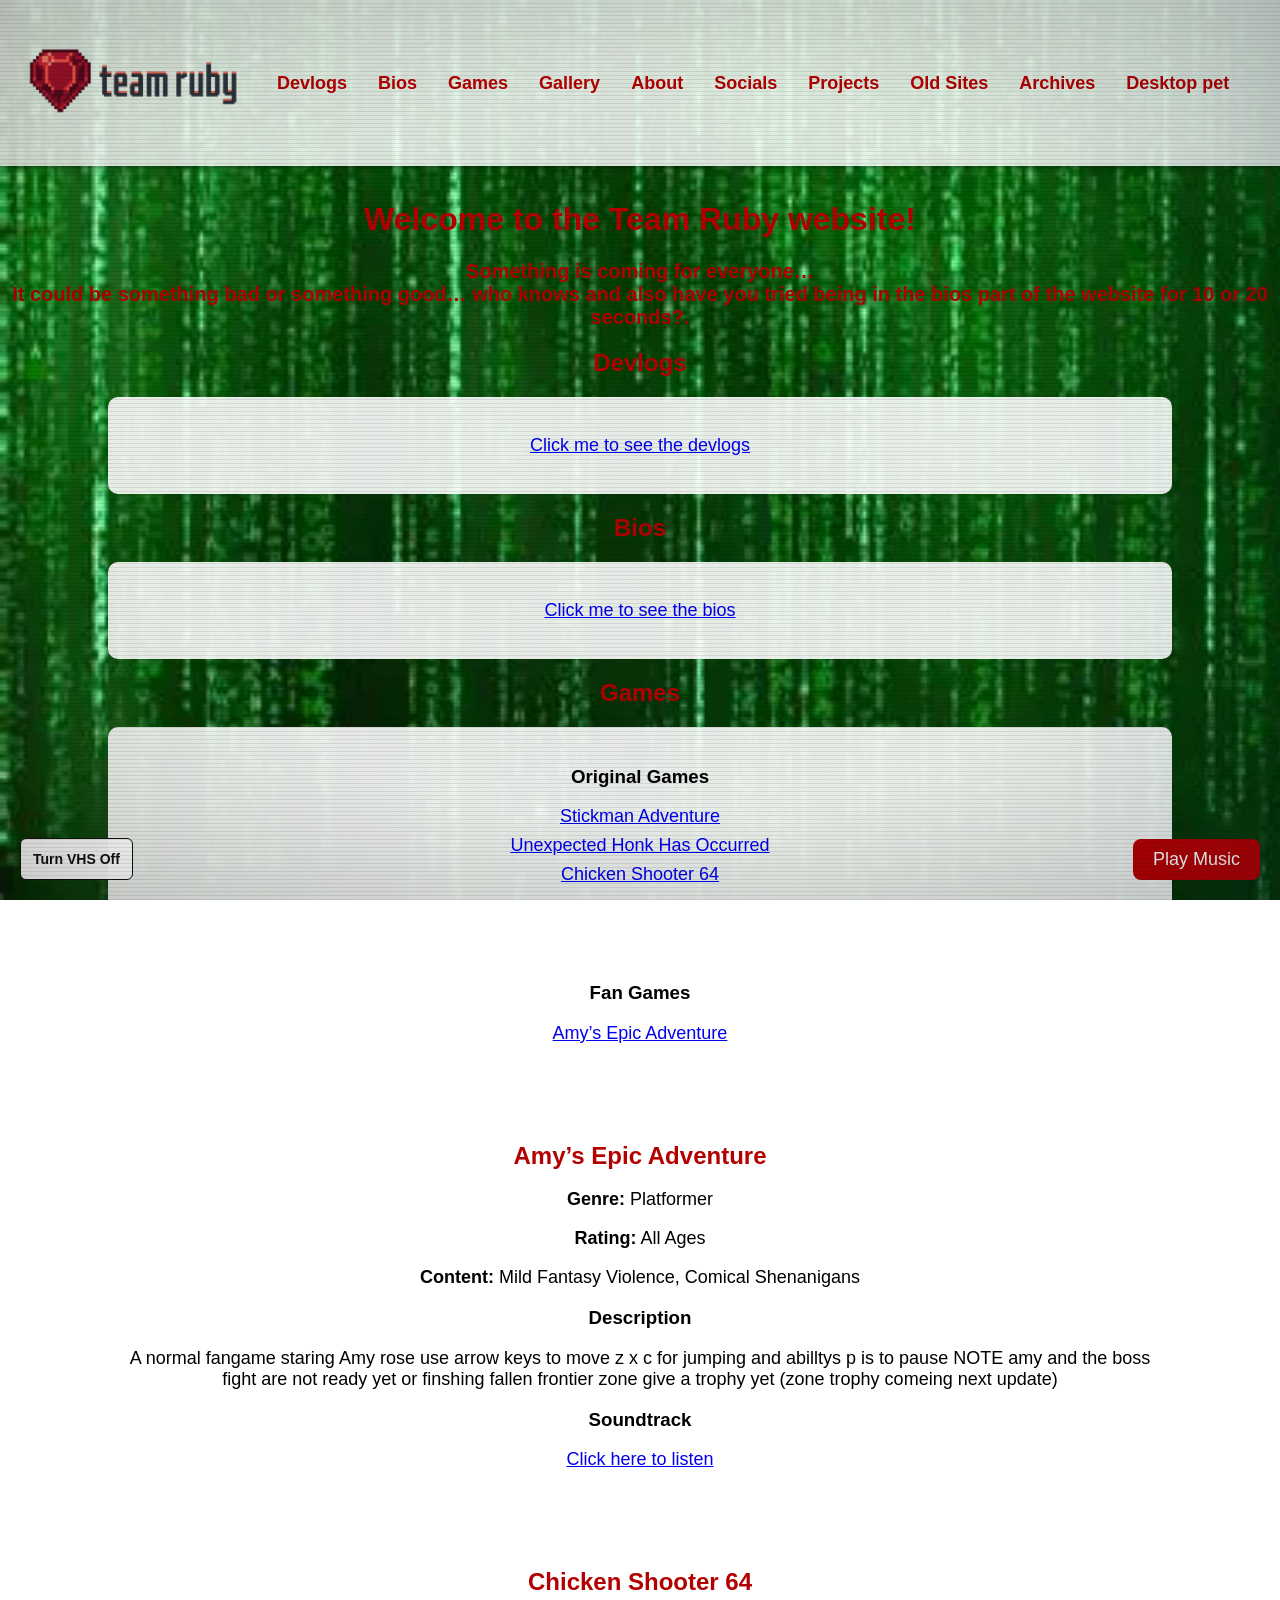
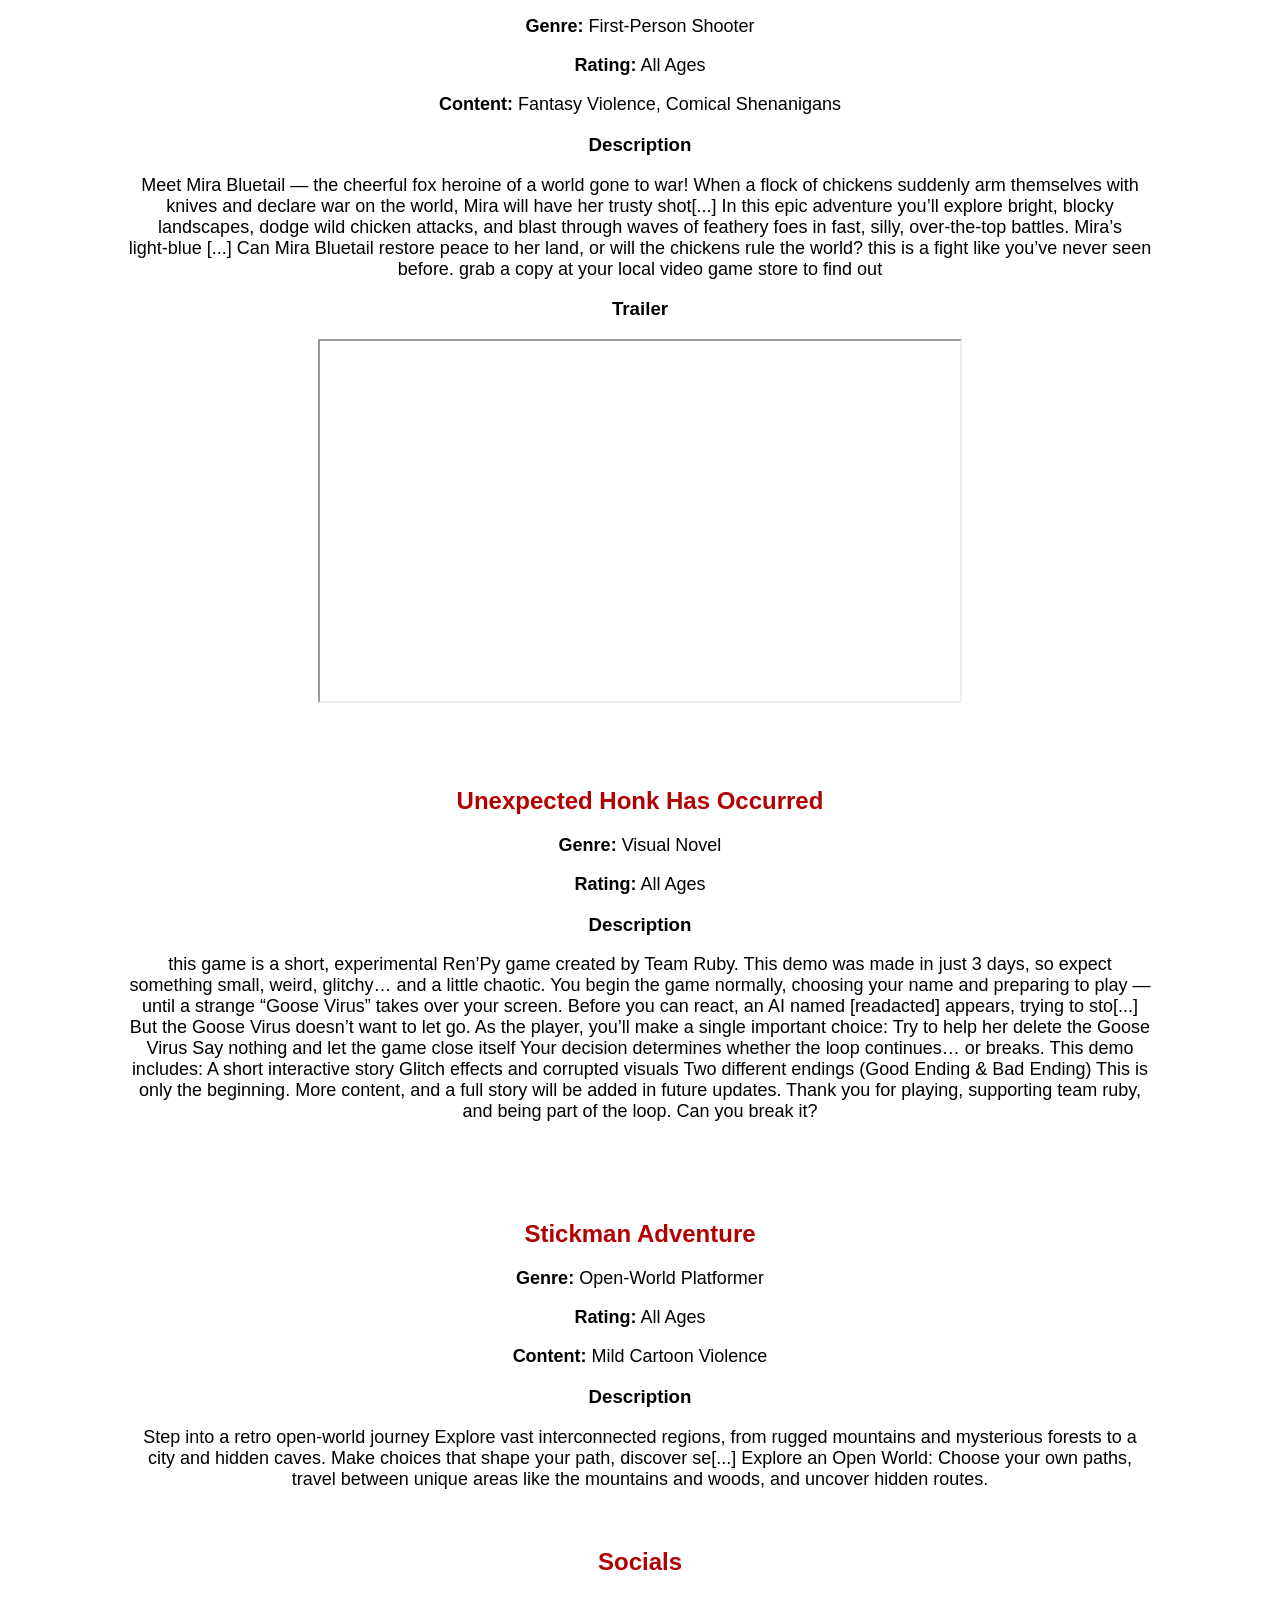
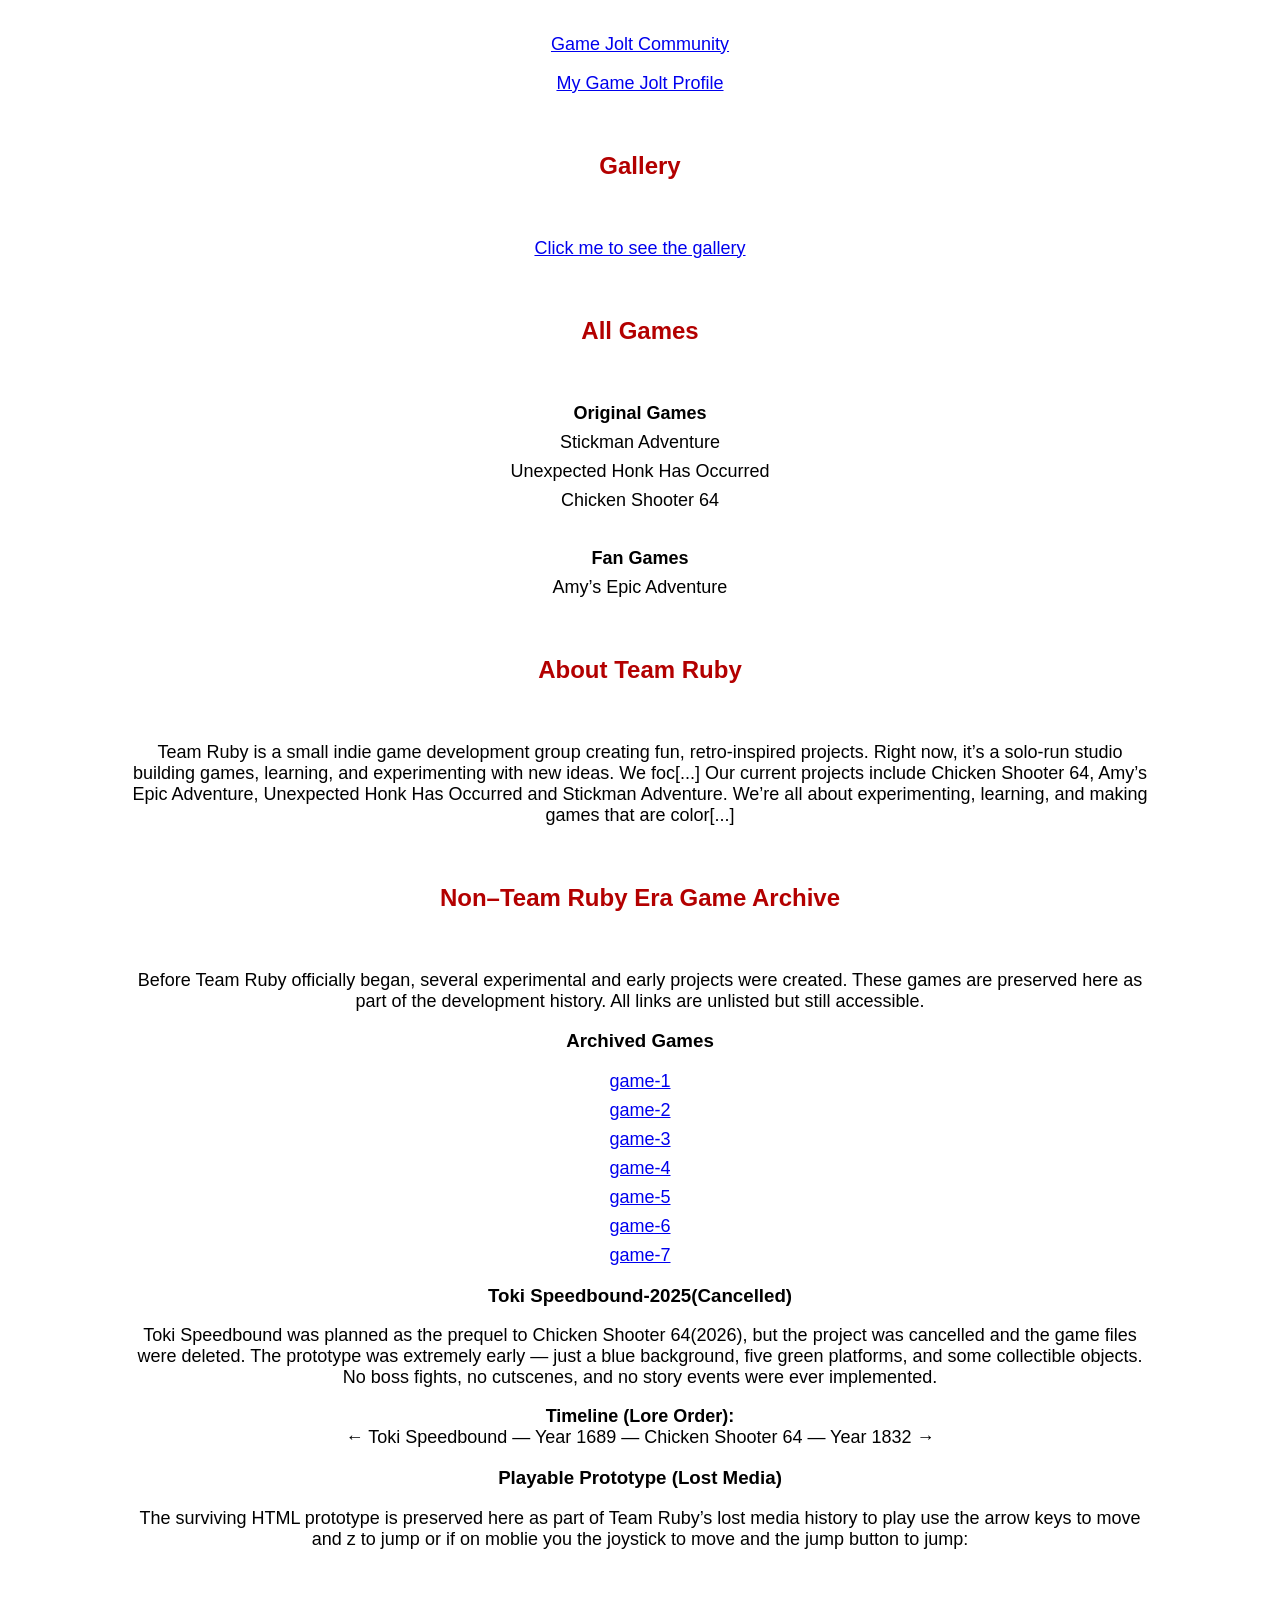
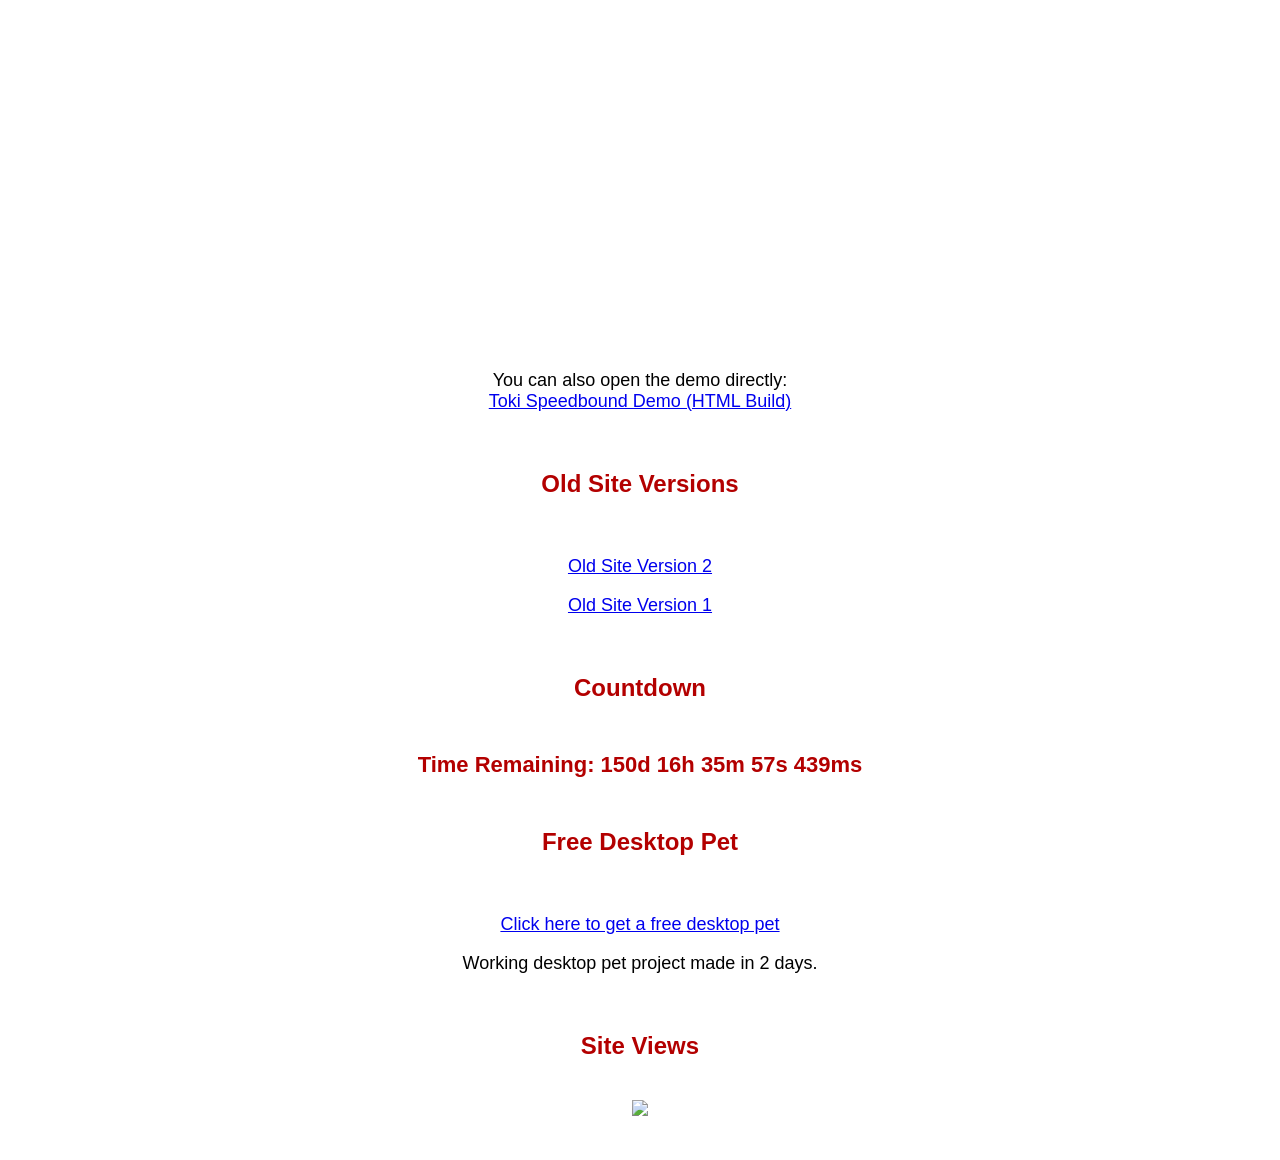
==== commit f3d385a4: "Modify desktop pet project link and description Updated link and description for the desktop pet pro" ====
--- a/index.html
+++ b/index.html
@@ -487,13 +487,13 @@
 <h2 id="pet">Free Desktop Pet</h2>
 <div class="section-box">
     <p>
-        <a href="https://github.com/d-meloper/dmelopers-block-pet"
+        <a href="https://animecraftyt.github.io/desktop-block-website/"
            target="_blank"
            rel="noopener noreferrer">
             Click here to get a free desktop pet
         </a>
     </p>
-    <p>Working block-style desktop pet project: open-source and free to download.</p>
+    <p>Working desktop pet project made in 2 days.</p>
 </div>
     
 <h2>Site Views</h2>
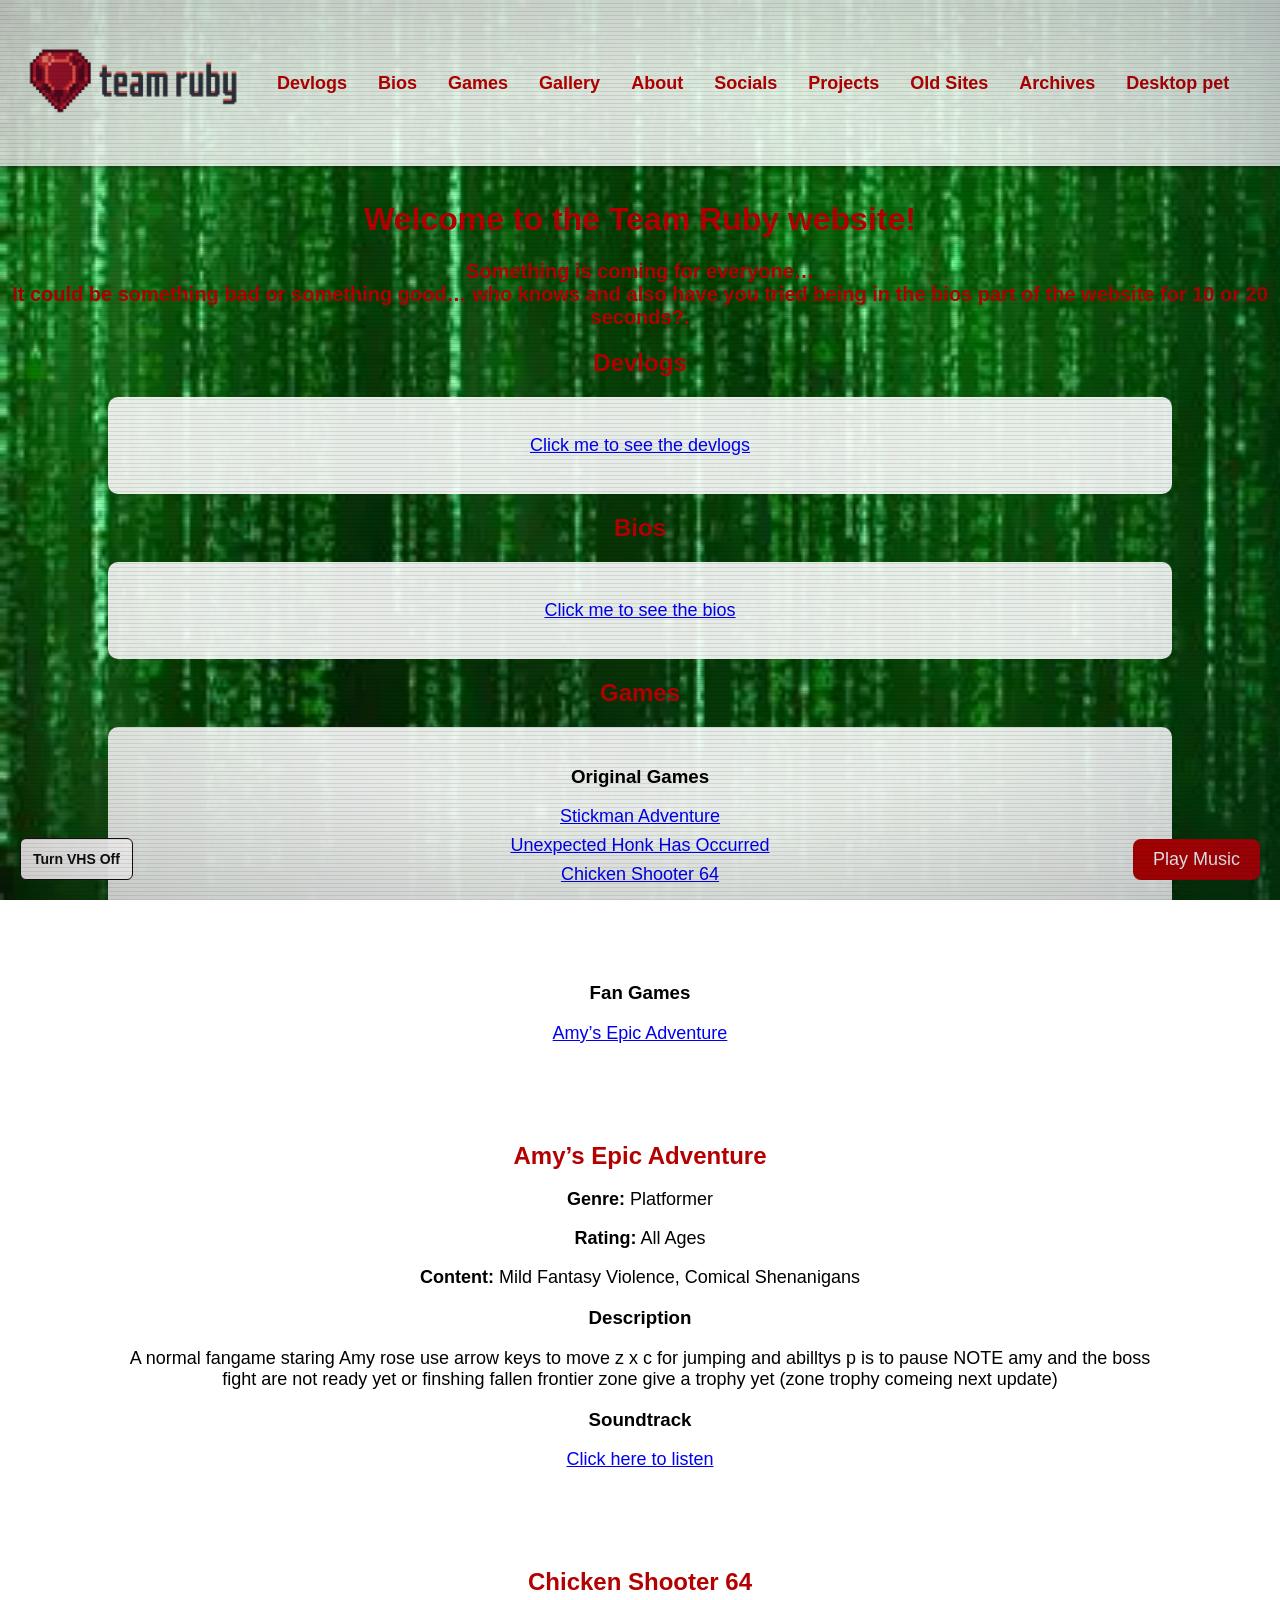
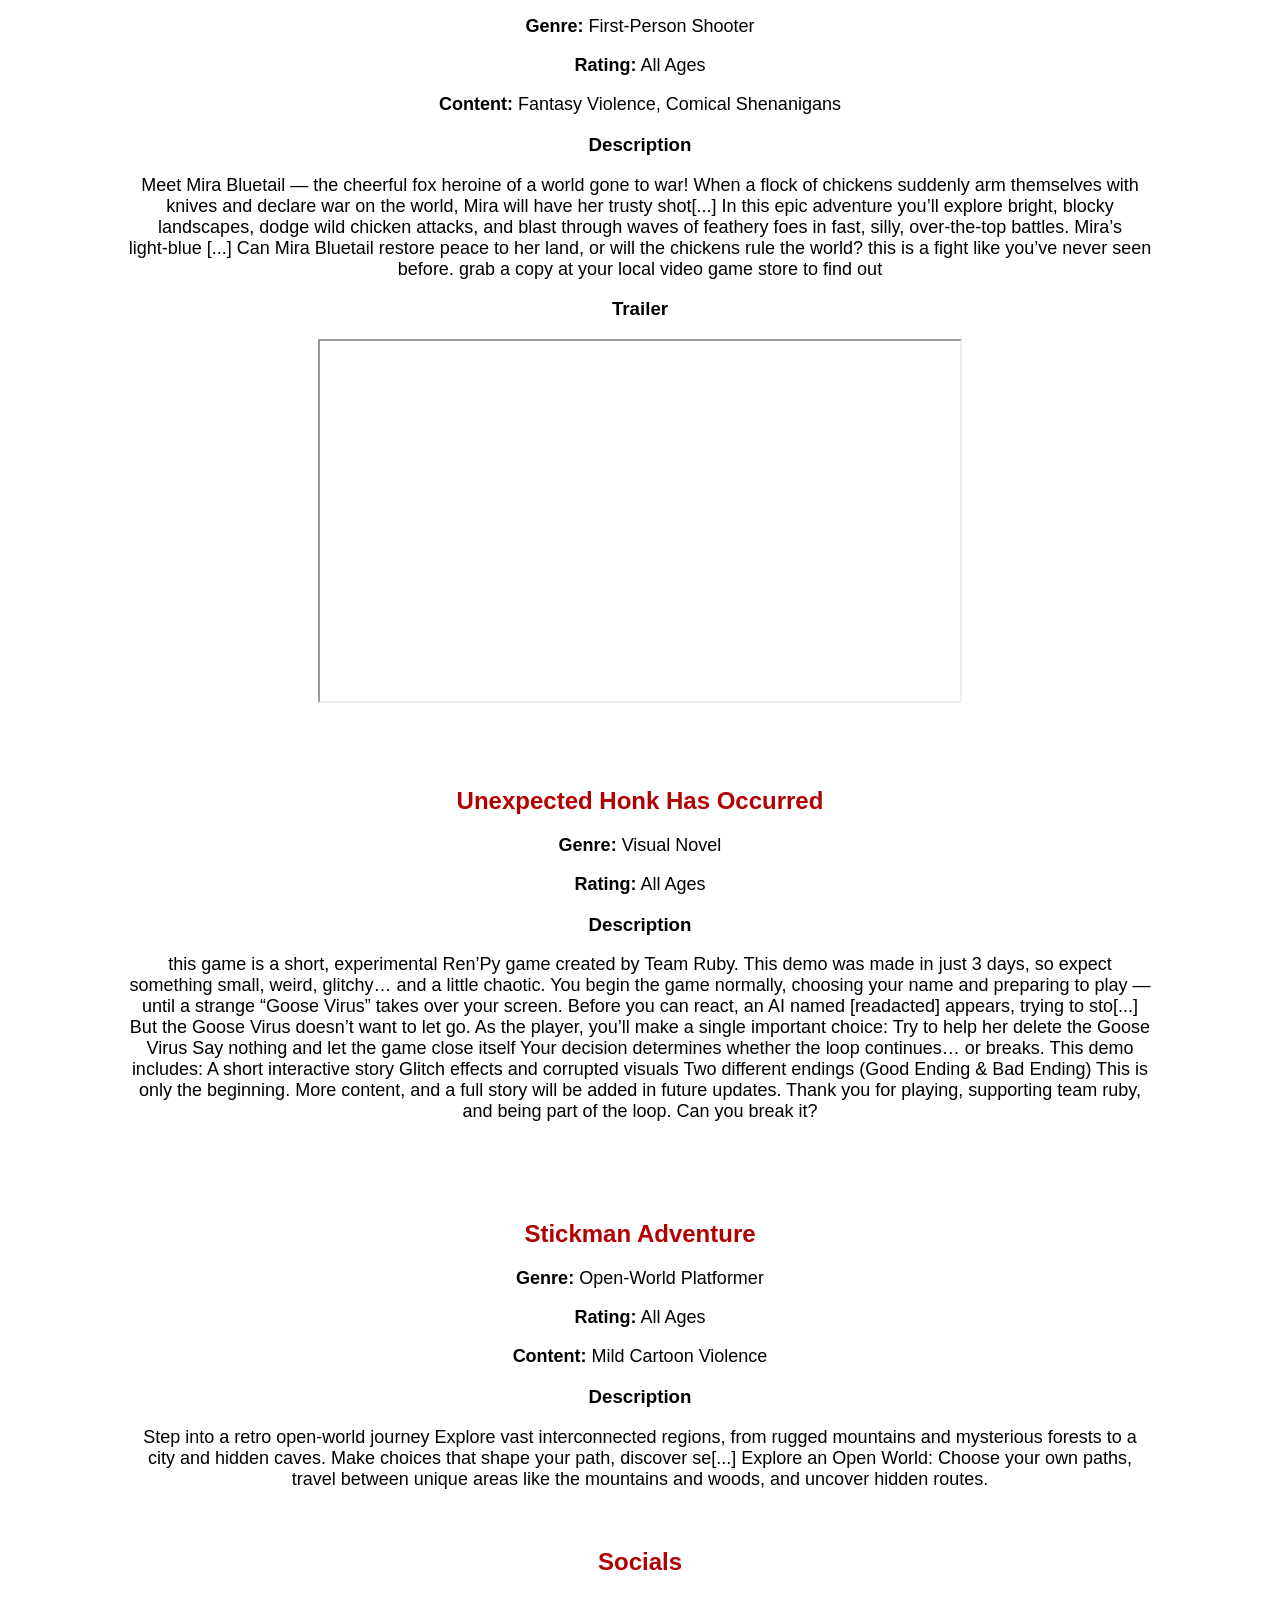
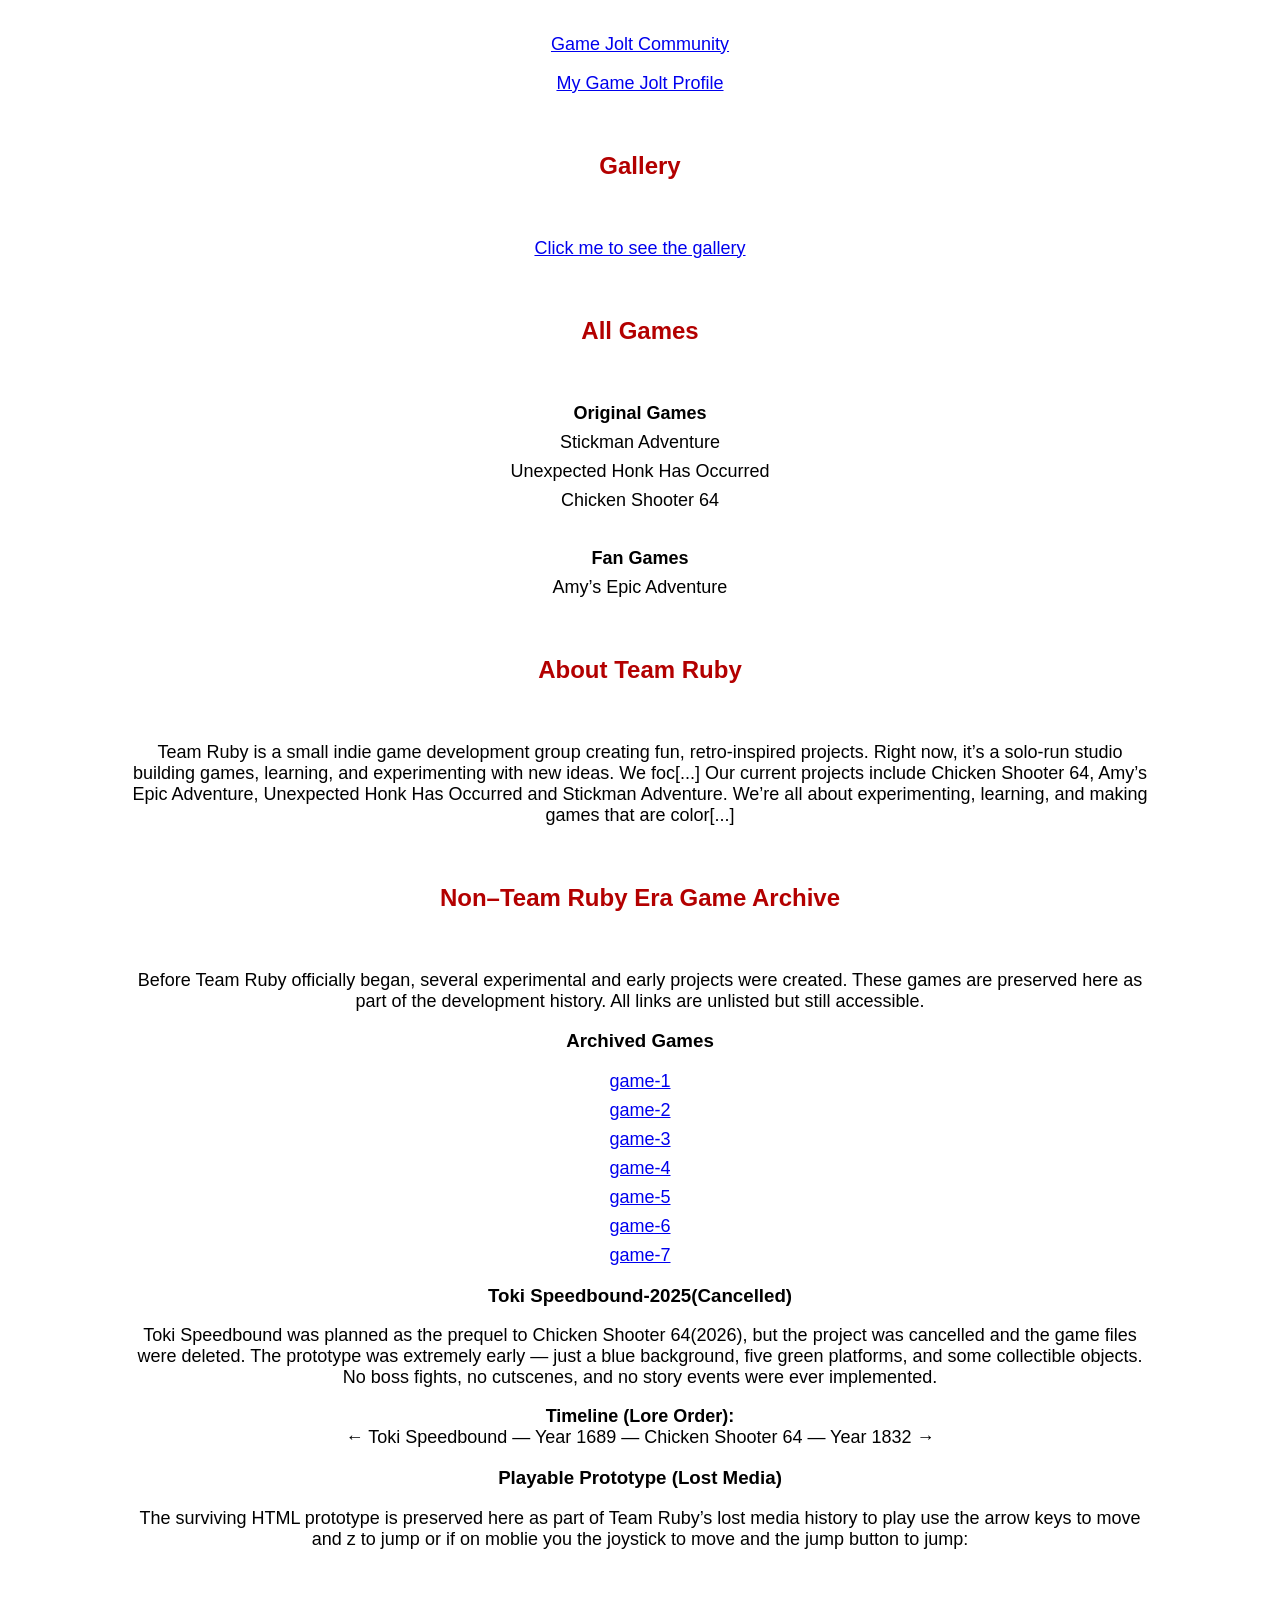
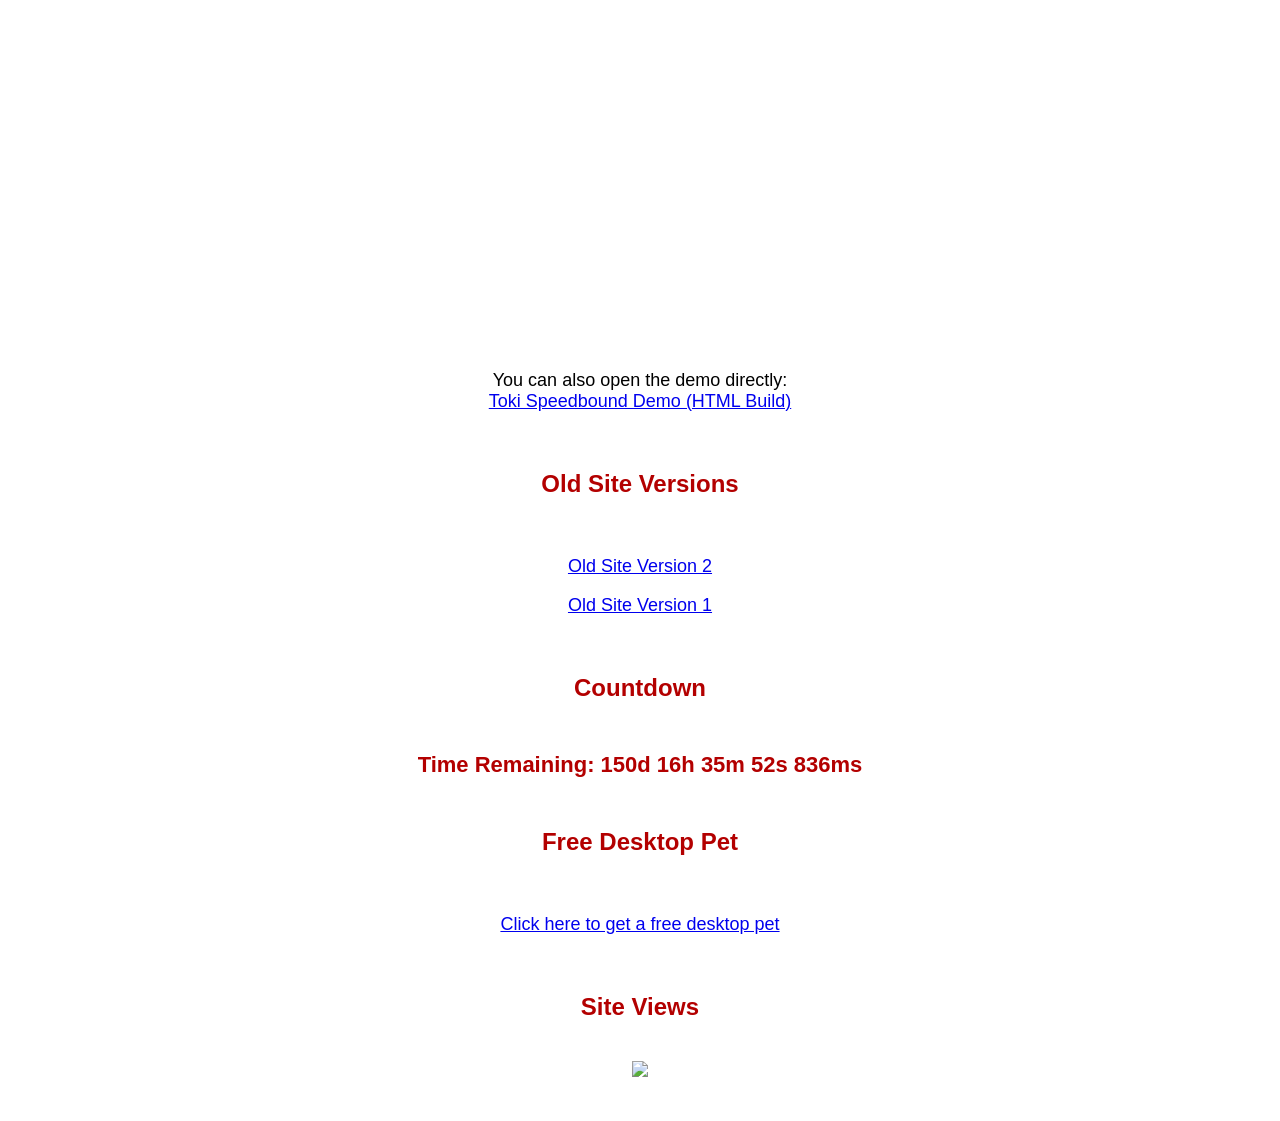
==== commit f4cc46f6: "Remove description paragraph from index.html Removed a paragraph about the desktop pet project." ====
--- a/index.html
+++ b/index.html
@@ -492,8 +492,6 @@
            rel="noopener noreferrer">
             Click here to get a free desktop pet
         </a>
-    </p>
-    <p>Working desktop pet project made in 2 days.</p>
 </div>
     
 <h2>Site Views</h2>
